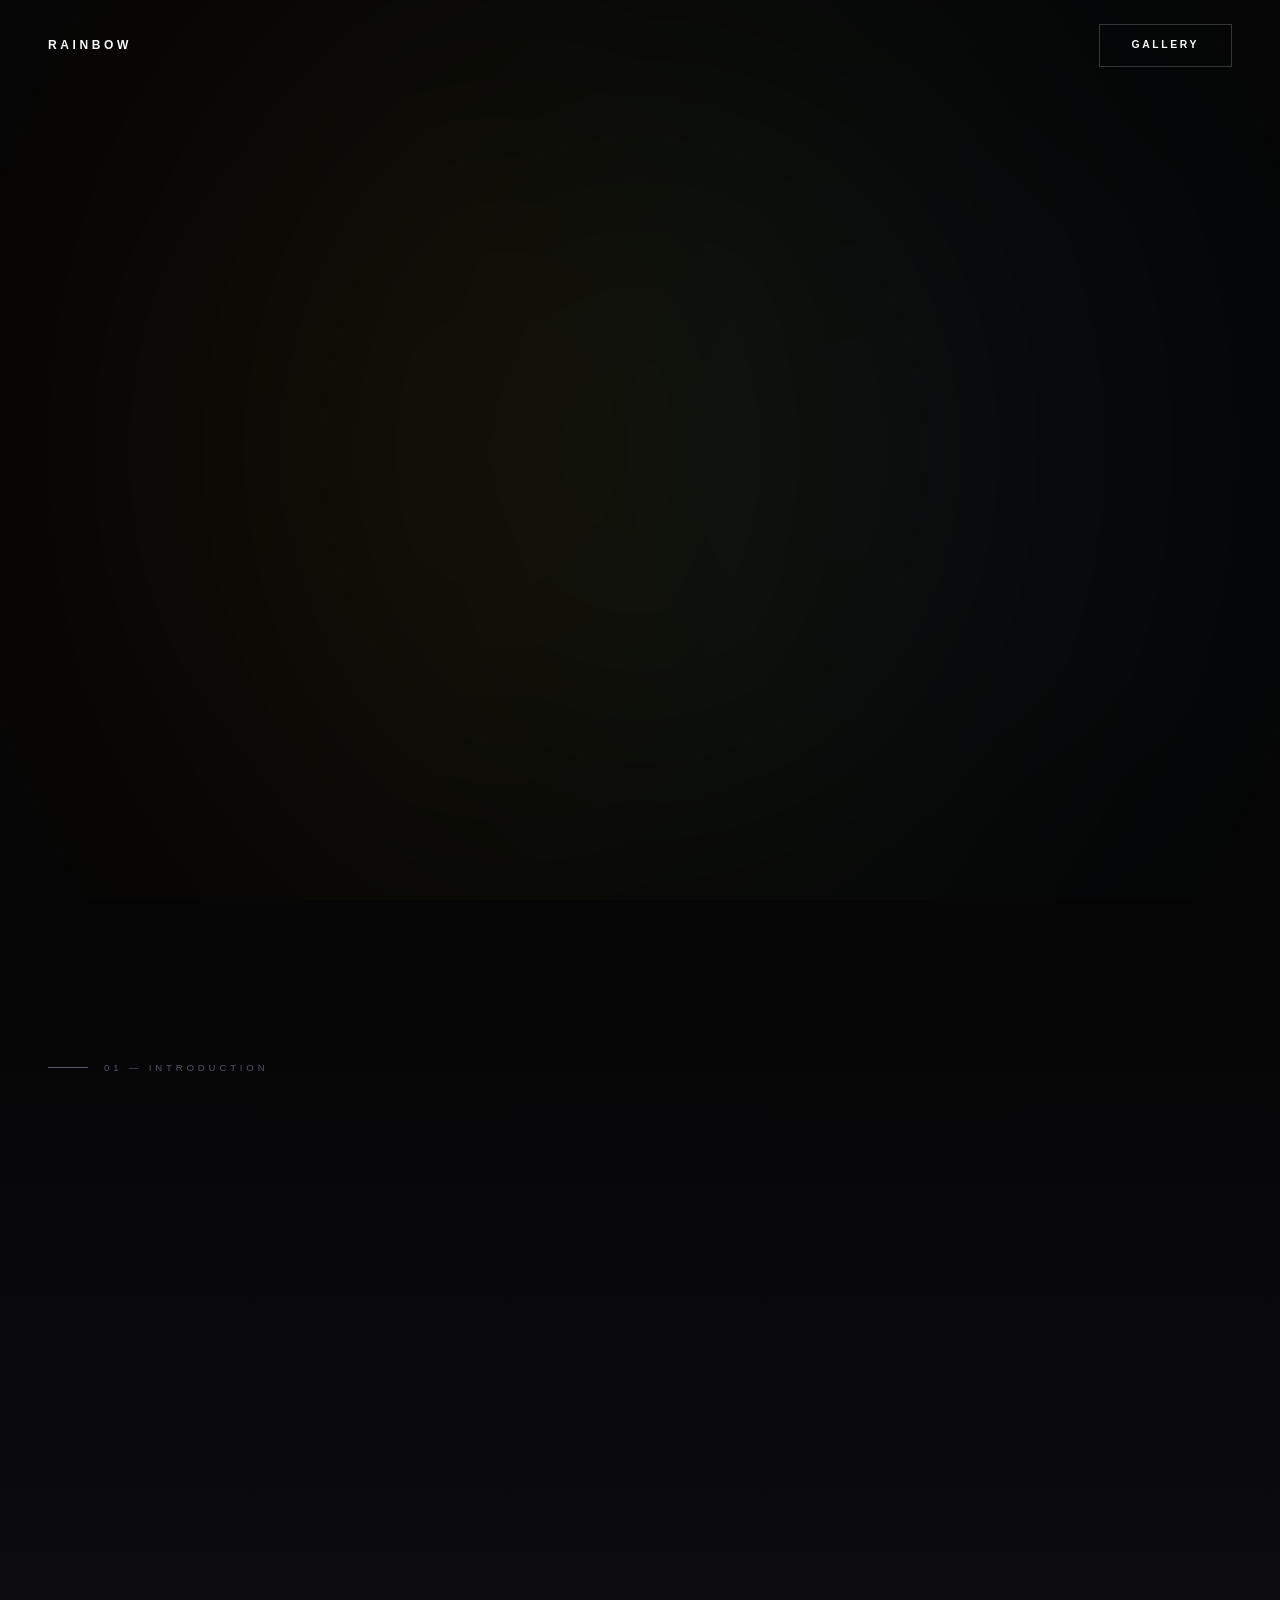
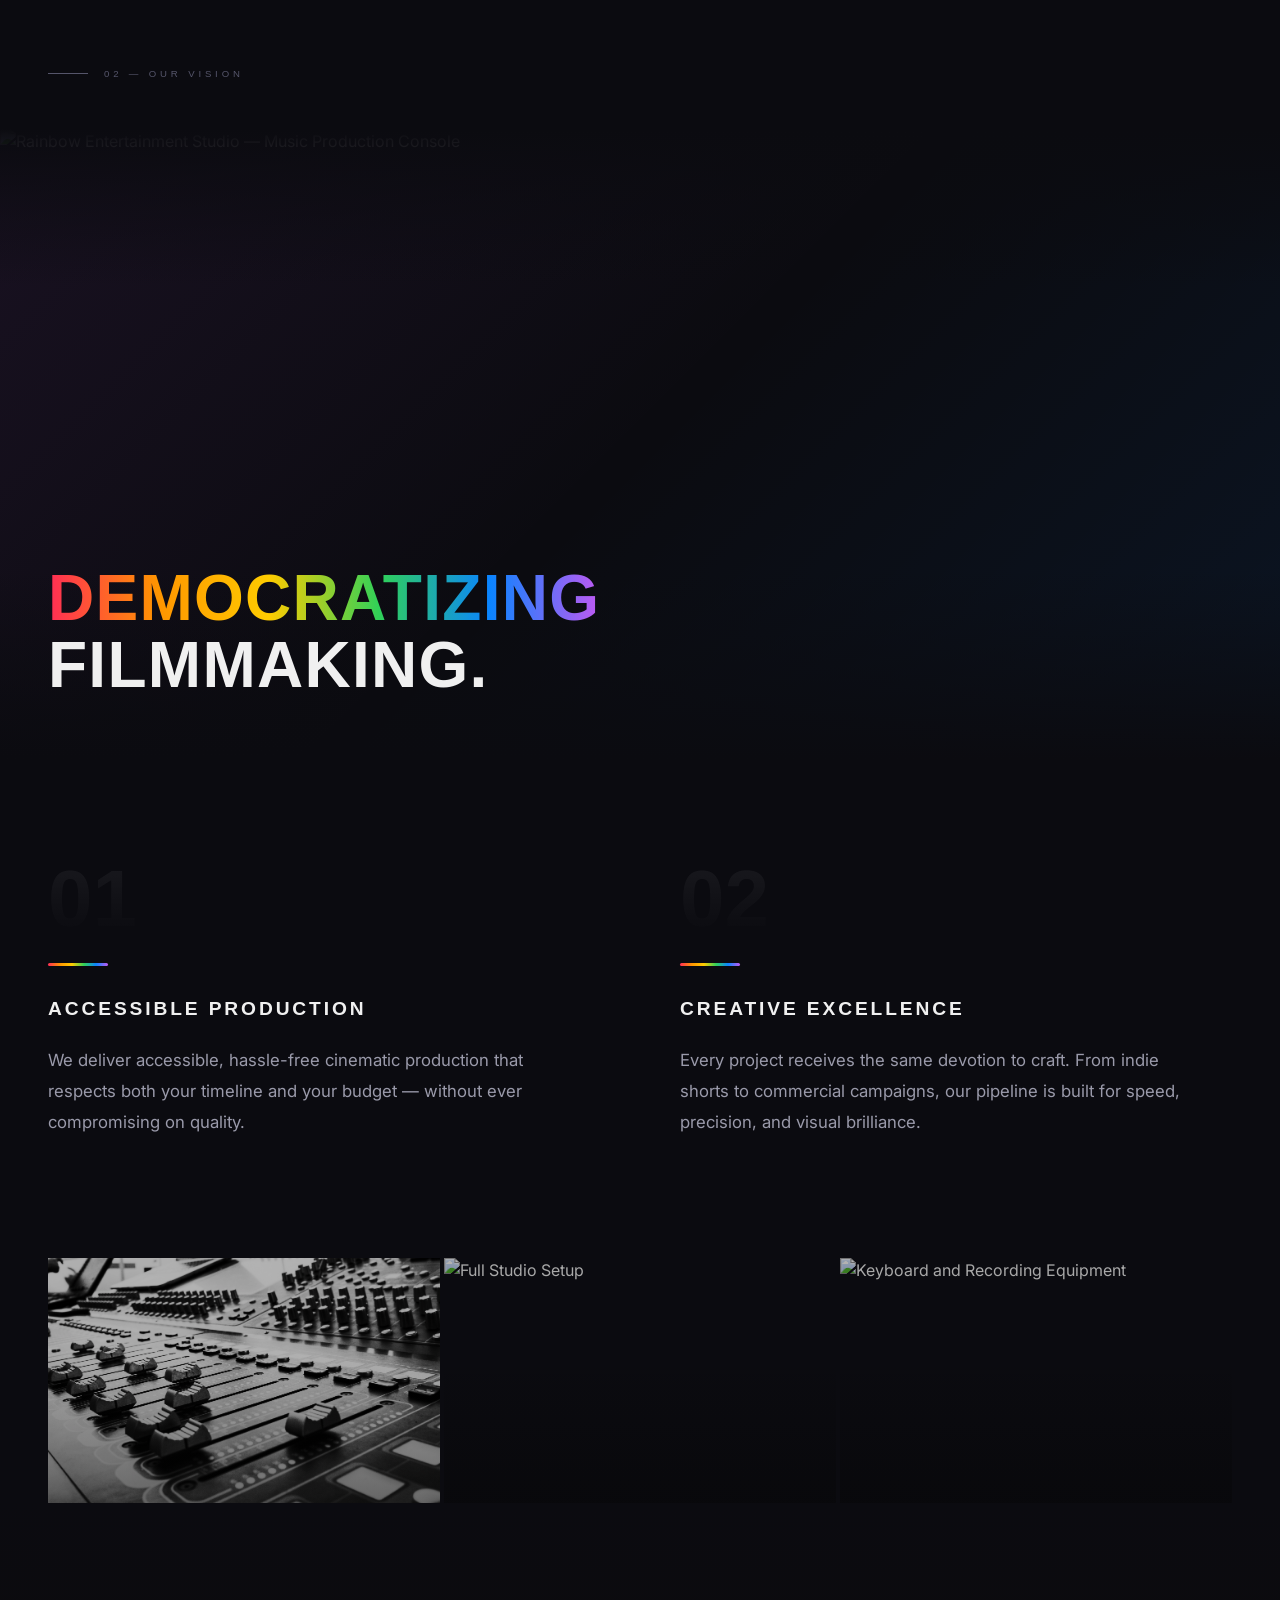
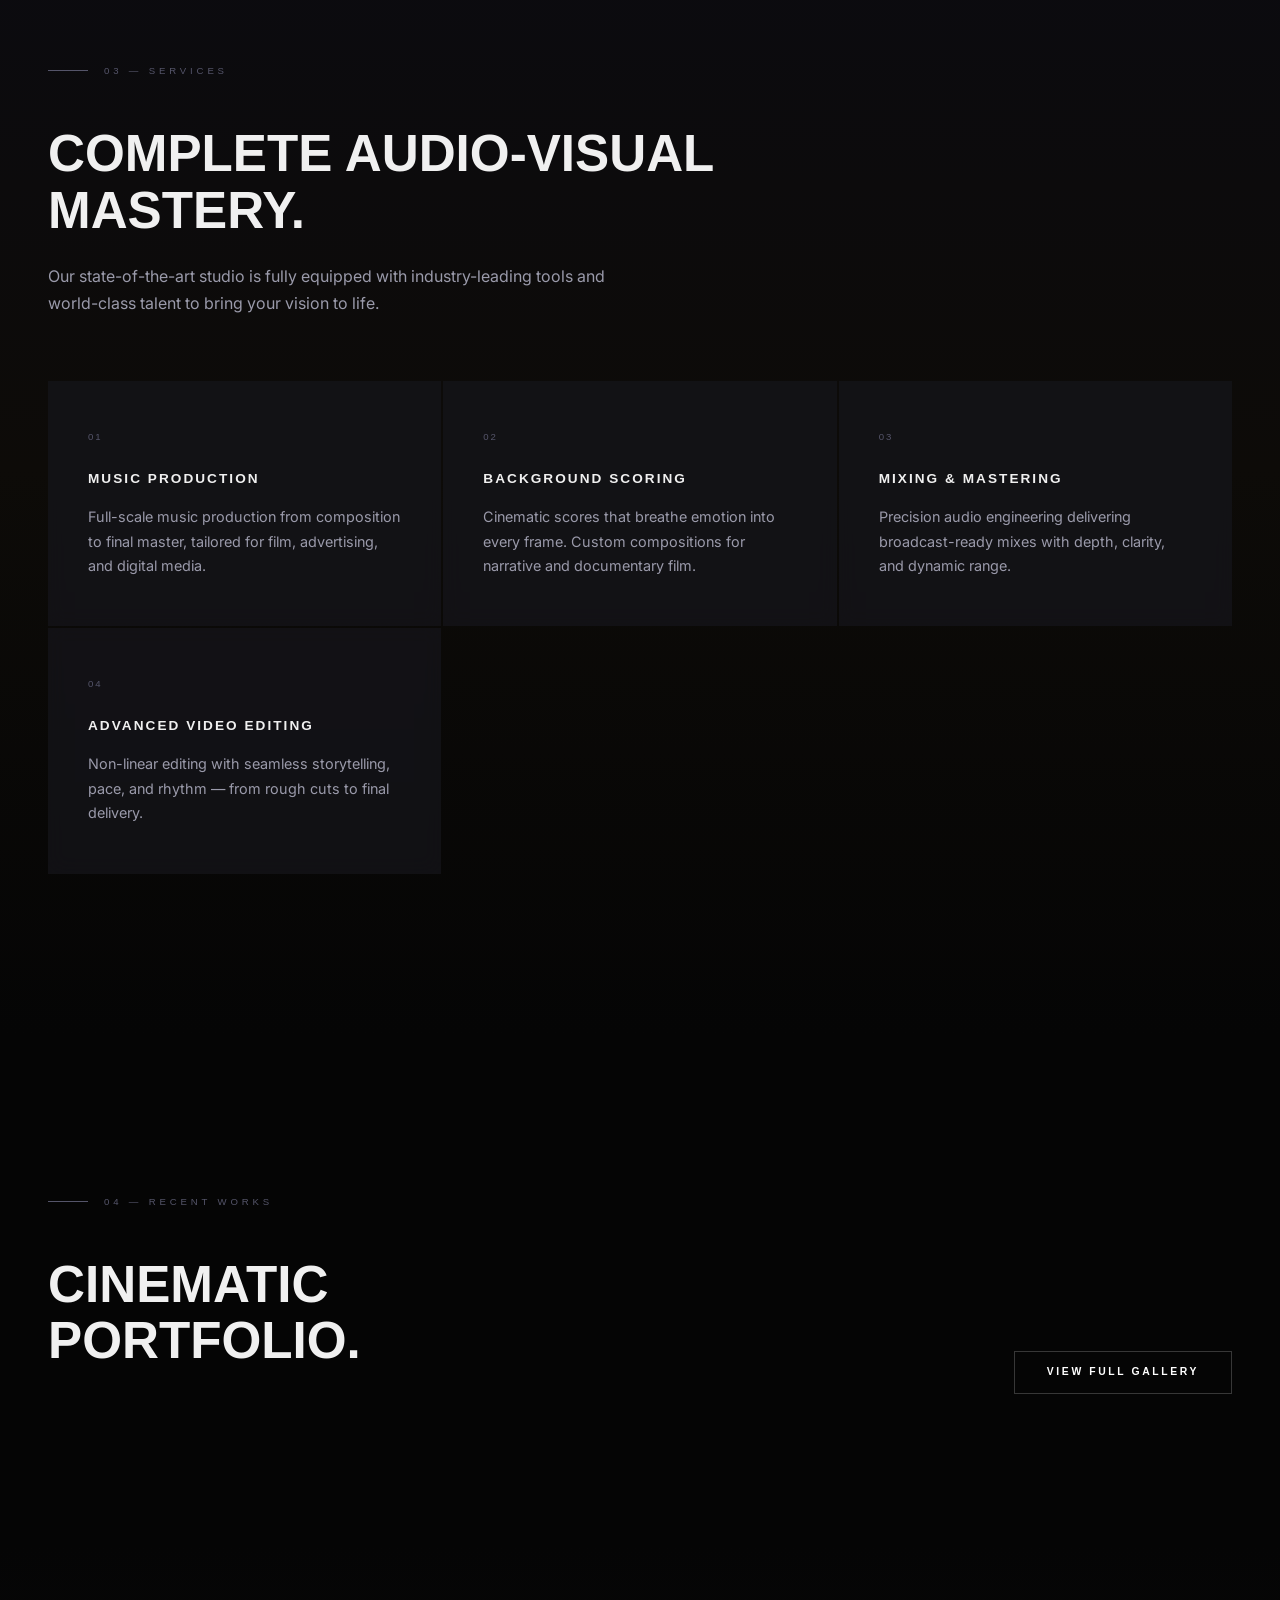
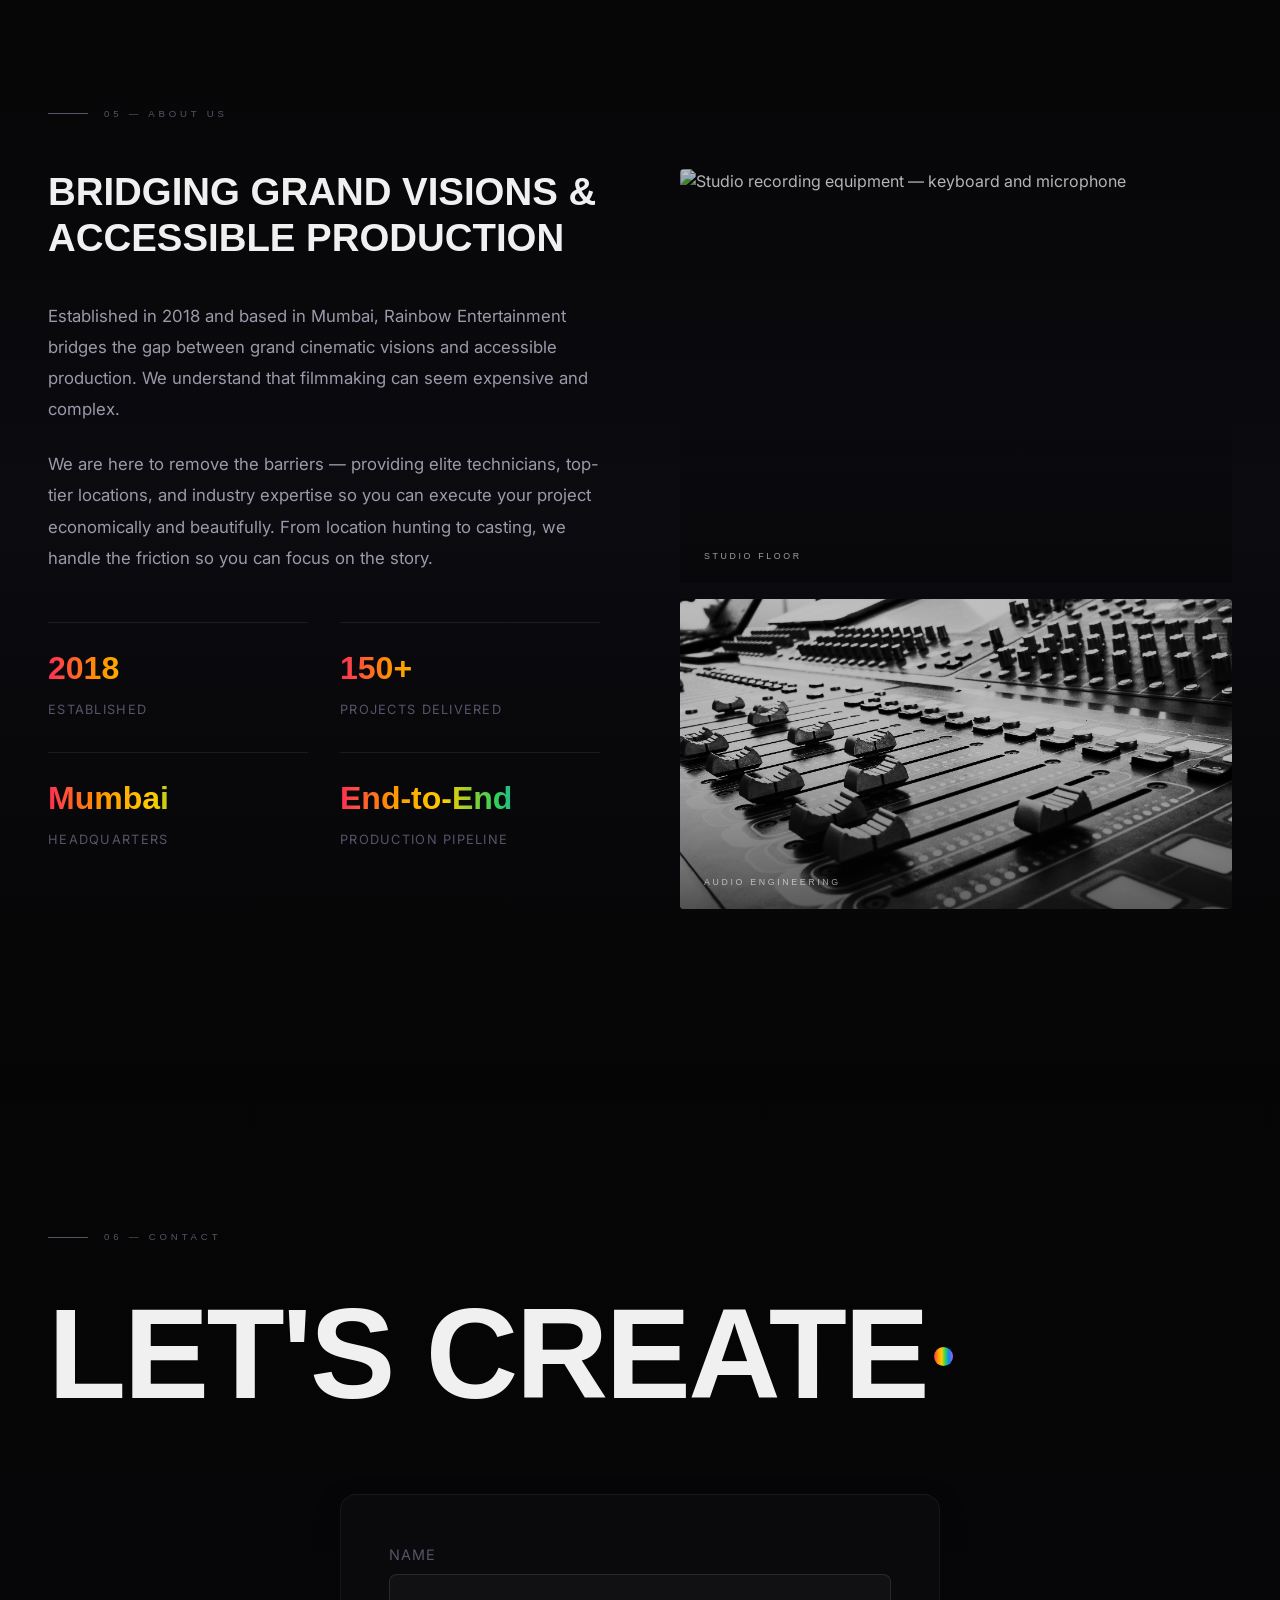
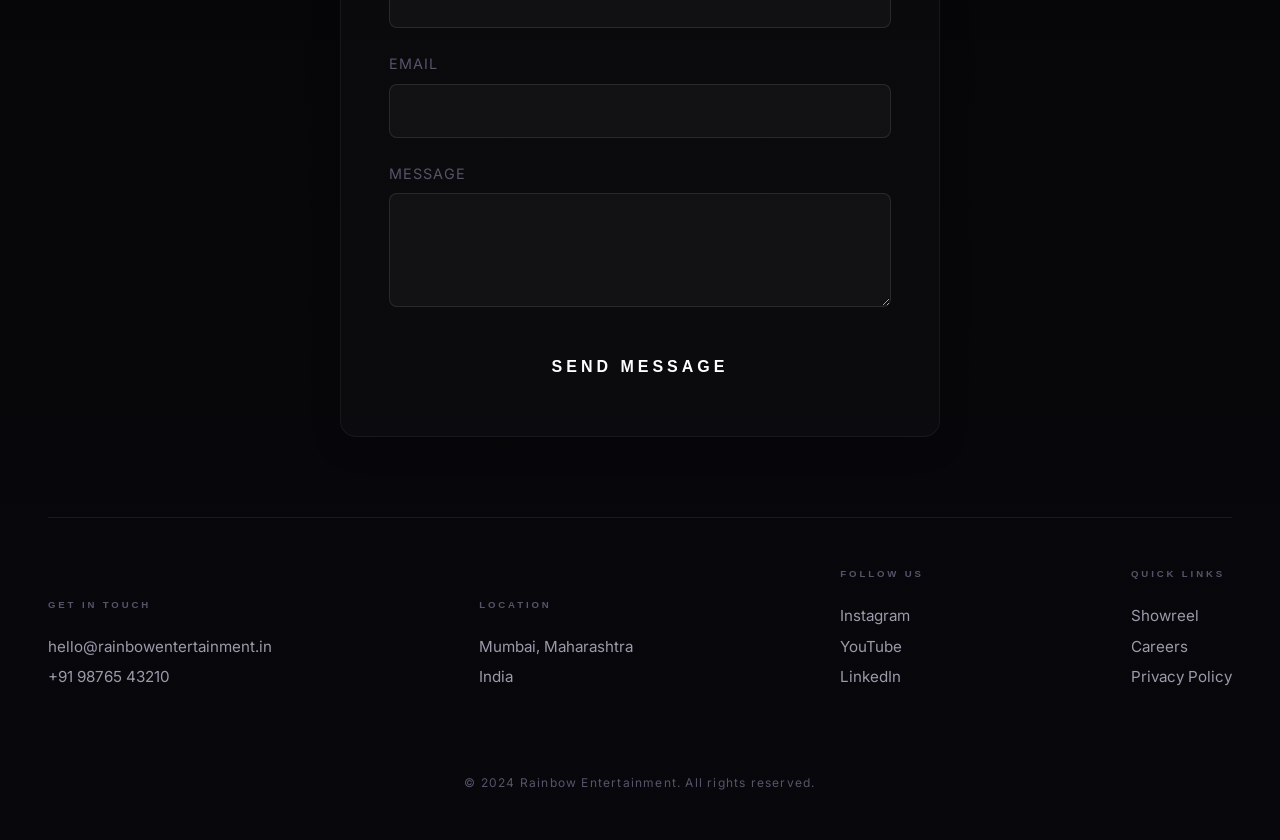
==== index.html @ d6f2f2ea "fix: beautify contact form and prevent redirect on submit" ====
<!DOCTYPE html>
<html lang="en">
<head>
  <meta charset="UTF-8">
  <meta name="viewport" content="width=device-width, initial-scale=1.0">
  <meta name="description" content="Rainbow Entertainment — A unified, end-to-end powerhouse for cinematic creation. Film production, post-production, VFX, and creative services based in Mumbai.">
  <title>Rainbow Entertainment — Cinematic Production Studio</title>

  <!-- Stylesheets -->
  <link rel="stylesheet" href="static/style.css">

  <!-- GSAP CDN -->
  <script src="https://cdnjs.cloudflare.com/ajax/libs/gsap/3.12.5/gsap.min.js" defer></script>
  <script src="https://cdnjs.cloudflare.com/ajax/libs/gsap/3.12.5/ScrollTrigger.min.js" defer></script>

  <!-- App Script -->
  <script src="static/script.js" defer></script>
</head>
<body>




  <!-- ============================================
       HEADER / NAV
       ============================================ -->
  <header class="site-header" id="site-header">
    <div class="site-logo">Rainbow</div>
    <a href="/gallery" class="btn-gallery" id="btn-gallery">Gallery</a>
  </header>


  <!-- ============================================
       MAIN CONTENT
       ============================================ -->
  <main id="main-content">

    <!-- ====== HERO ====== -->
    <section class="hero section" id="hero">
      <!-- Background Video -->
      <div class="hero-video-bg">
        <video autoplay muted playsinline class="hero-video-bg-el">
          <source src="media/mock-video.mp4" type="video/mp4">
        </video>
      </div>
      <div class="hero-bg-gradient"></div>



      <!-- <h1 class="hero-headline">
        <span class="word"><span class="word-inner">We</span></span>
        <span class="word"><span class="word-inner">Are</span></span>
        <span class="word"><span class="word-inner accent">Rainbow</span></span>
        <span class="word"><span class="word-inner accent">Entertainment.</span></span>
      </h1> -->

      <div class="scroll-indicator">
        <span>Scroll to Explore</span>
        <div class="scroll-line"></div>
      </div>
    </section>


    <!-- ====== INTRODUCTION ====== -->
    <section class="section section-intro" id="introduction">
      <div class="container">
        <div class="section-label">
          <span>01 — Introduction</span>
        </div>
        <p class="intro-text">
          <span class="line-wrap"><span class="line-inner">A unified, end-to-end powerhouse</span></span>
          <span class="line-wrap"><span class="line-inner">for cinematic creation. Seamlessly</span></span>
          <span class="line-wrap"><span class="line-inner">integrating pre-production, post-production,</span></span>
          <span class="line-wrap"><span class="line-inner">and both indoor and outdoor shoots</span></span>
          <span class="line-wrap"><span class="line-inner">under one roof.</span></span>
        </p>
      </div>
    </section>


    <!-- ====== VISION — V2 Cinematic Layout ====== -->
    <section class="section vision" id="vision">

      <!-- Section Label -->
      <div class="vision-label-wrap">
        <div class="section-label">
          <span>02 — Our Vision</span>
        </div>
      </div>

      <!-- Full-Bleed Image Banner with overlaid text -->
      <div class="vision-image-banner" id="vision-banner">
        <img src="media/caught-in-joy-poster.jpg" alt="Rainbow Entertainment Studio — Music Production Console">
        <div class="vision-image-overlay"></div>
        <div class="vision-image-text">
          <h2>
            <span class="rainbow-word">Democratizing</span><br>
            Filmmaking.
          </h2>
        </div>
      </div>

      <!-- Content Panels -->
      <div class="vision-content">
        <div class="vision-panels">
          <div class="vision-panel" id="vision-panel-1">
            <div class="vision-panel-number">01</div>
            <div class="vision-panel-accent-line"></div>
            <h3>Accessible Production</h3>
            <p>We deliver accessible, hassle-free cinematic production that respects both your timeline and your budget — without ever compromising on quality.</p>
          </div>
          <div class="vision-panel" id="vision-panel-2">
            <div class="vision-panel-number">02</div>
            <div class="vision-panel-accent-line"></div>
            <h3>Creative Excellence</h3>
            <p>Every project receives the same devotion to craft. From indie shorts to commercial campaigns, our pipeline is built for speed, precision, and visual brilliance.</p>
          </div>
        </div>
      </div>

      <!-- Image Strip -->
      <div class="vision-strip">
        <div class="vision-strip-img">
          <img src="media/adi-goldstein.jpg" alt="Audio Mixing Console Close-up">
        </div>
        <div class="vision-strip-img">
          <img src="media/caught-in-joy-poster.jpg" alt="Full Studio Setup">
        </div>
        <div class="vision-strip-img">
          <img src="media/caught-in-joy.jpg" alt="Keyboard and Recording Equipment">
        </div>
      </div>
    </section>


    <!-- ====== CREATIVE SERVICES ====== -->
    <section class="section section-services" id="services">
      <div class="container">
        <div class="section-label">
          <span>03 — Services</span>
        </div>

        <h2 class="services-headline">Complete Audio‑Visual<br>Mastery.</h2>
        <p class="services-subtitle">Our state-of-the-art studio is fully equipped with industry-leading tools and world-class talent to bring your vision to life.</p>

        <div class="services-grid">
          <div class="service-card" id="service-music">
            <div class="service-index">01</div>
            <h3 class="service-title">Music Production</h3>
            <p class="service-desc">Full-scale music production from composition to final master, tailored for film, advertising, and digital media.</p>
          </div>
          <div class="service-card" id="service-scoring">
            <div class="service-index">02</div>
            <h3 class="service-title">Background Scoring</h3>
            <p class="service-desc">Cinematic scores that breathe emotion into every frame. Custom compositions for narrative and documentary film.</p>
          </div>
          <div class="service-card" id="service-mixing">
            <div class="service-index">03</div>
            <h3 class="service-title">Mixing & Mastering</h3>
            <p class="service-desc">Precision audio engineering delivering broadcast-ready mixes with depth, clarity, and dynamic range.</p>
          </div>
          <div class="service-card" id="service-editing">
            <div class="service-index">04</div>
            <h3 class="service-title">Advanced Video Editing</h3>
            <p class="service-desc">Non-linear editing with seamless storytelling, pace, and rhythm — from rough cuts to final delivery.</p>
          </div>

        </div>
      </div>
    </section>


    <!-- ====== RECENT WORKS ====== -->
    <section class="section section-recent" id="recent-works">
      <div class="container">
        <div class="section-label">
          <span>04 — Recent Works</span>
        </div>

        <div class="recent-header-flex">
          <h2 class="services-headline">Cinematic<br>Portfolio.</h2>
          <a href="/gallery" class="btn-gallery">View Full Gallery</a>
        </div>
        
        <div class="carousel-container">
          <div class="carousel-track" id="recent-videos-track">
            <!-- Videos injected by JS -->
          </div>
        </div>
      </div>
    </section>

    <!-- ====== ABOUT US ====== -->
    <section class="section section-about" id="about">
      <div class="container">
        <div class="section-label">
          <span>05 — About Us</span>
        </div>

        <div class="about-grid">
          <div class="about-text-block">
            <h3>Bridging Grand Visions &amp; Accessible Production</h3>
            <p>Established in 2018 and based in Mumbai, Rainbow Entertainment bridges the gap between grand cinematic visions and accessible production. We understand that filmmaking can seem expensive and complex.</p>
            <p>We are here to remove the barriers — providing elite technicians, top-tier locations, and industry expertise so you can execute your project economically and beautifully. From location hunting to casting, we handle the friction so you can focus on the story.</p>

            <div class="about-stats">
              <div class="stat-item">
                <div class="stat-number">2018</div>
                <div class="stat-label">Established</div>
              </div>
              <div class="stat-item">
                <div class="stat-number">150+</div>
                <div class="stat-label">Projects Delivered</div>
              </div>
              <div class="stat-item">
                <div class="stat-number">Mumbai</div>
                <div class="stat-label">Headquarters</div>
              </div>
              <div class="stat-item">
                <div class="stat-number">End‑to‑End</div>
                <div class="stat-label">Production Pipeline</div>
              </div>
            </div>
          </div>

          <div class="about-image-stack">
            <div class="about-img-wrap about-img-primary">
              <img src="media/caught-in-joy.jpg" alt="Studio recording equipment — keyboard and microphone">
              <div class="about-img-overlay"></div>
              <span class="about-img-label">Studio Floor</span>
            </div>
            <div class="about-img-wrap about-img-secondary">
              <img src="media/adi-goldstein.jpg" alt="Professional mixing console close-up">
              <div class="about-img-overlay"></div>
              <span class="about-img-label">Audio Engineering</span>
            </div>
          </div>
        </div>
      </div>
    </section>


    <!-- ====== FOOTER / CONTACT ====== -->
    <footer class="site-footer" id="contact">
      <div class="container">
        <div class="section-label">
          <span>06 — Contact</span>
        </div>

        <h2 class="footer-cta">Let's Create<span class="cta-dot"></span></h2>

        <!-- ====== WEB3FORMS CONTACT ====== -->
        <div class="contact-form-wrapper" style="max-width: 600px; margin: 40px auto 80px auto; padding: 48px; background: rgba(255,255,255,0.02); border: 1px solid rgba(255,255,255,0.05); border-radius: 16px; text-align: left; box-shadow: 0 10px 30px rgba(0,0,0,0.2);">
          <form action="https://api.web3forms.com/submit" method="POST" class="web3-contact-form" id="contact-form">
            <!-- Replace with your Access Key -->
            <input type="hidden" name="access_key" value="3ce82b30-315a-4b70-adaa-c038df00de86">
            
            <div class="form-group" style="margin-bottom: 24px;">
              <label for="name" style="display: block; margin-bottom: 8px; color: var(--text-muted); font-size: 0.9rem; text-transform: uppercase; letter-spacing: 1px;">Name</label>
              <input type="text" name="name" id="name" required style="width: 100%; padding: 16px; background: rgba(255,255,255,0.03); border: 1px solid rgba(255,255,255,0.1); color: var(--text-light); border-radius: 8px; font-family: inherit; font-size: 1rem; outline: none; transition: border-color 0.3s ease;">
            </div>
            
            <div class="form-group" style="margin-bottom: 24px;">
              <label for="email" style="display: block; margin-bottom: 8px; color: var(--text-muted); font-size: 0.9rem; text-transform: uppercase; letter-spacing: 1px;">Email</label>
              <input type="email" name="email" id="email" required style="width: 100%; padding: 16px; background: rgba(255,255,255,0.03); border: 1px solid rgba(255,255,255,0.1); color: var(--text-light); border-radius: 8px; font-family: inherit; font-size: 1rem; outline: none; transition: border-color 0.3s ease;">
            </div>

            <div class="form-group" style="margin-bottom: 32px;">
              <label for="message" style="display: block; margin-bottom: 8px; color: var(--text-muted); font-size: 0.9rem; text-transform: uppercase; letter-spacing: 1px;">Message</label>
              <textarea name="message" id="message" rows="4" required style="width: 100%; padding: 16px; background: rgba(255,255,255,0.03); border: 1px solid rgba(255,255,255,0.1); color: var(--text-light); border-radius: 8px; font-family: inherit; font-size: 1rem; outline: none; resize: vertical; transition: border-color 0.3s ease;"></textarea>
            </div>
            
            <button type="submit" class="btn-gallery" id="form-submit-btn" style="cursor: pointer; border: none; font-size: 1rem; width: 100%;">Send Message</button>
            <div id="form-result" style="margin-top: 16px; font-size: 0.95rem; display: none; text-align: center;"></div>
          </form>
        </div>

        <div class="footer-bottom">
          <div class="footer-col">
            <h4>Get In Touch</h4>
            <a href="mailto:hello@rainbowentertainment.in">hello@rainbowentertainment.in</a>
            <a href="tel:+919876543210">+91 98765 43210</a>
          </div>
          <div class="footer-col">
            <h4>Location</h4>
            <p>Mumbai, Maharashtra<br>India</p>
          </div>
          <div class="footer-col">
            <h4>Follow Us</h4>
            <a href="#">Instagram</a>
            <a href="#">YouTube</a>
            <a href="#">LinkedIn</a>
          </div>
          <div class="footer-col">
            <h4>Quick Links</h4>
            <a href="#">Showreel</a>
            <a href="#">Careers</a>
            <a href="#">Privacy Policy</a>
          </div>
        </div>

        <p class="footer-copyright">&copy; 2024 Rainbow Entertainment. All rights reserved.</p>
      </div>
    </footer>

  </main>

  <!-- Web3Forms AJAX Script -->
  <script>
    const form = document.getElementById('contact-form');
    const result = document.getElementById('form-result');
    const submitBtn = document.getElementById('form-submit-btn');

    form.addEventListener('submit', function(e) {
      e.preventDefault();
      const formData = new FormData(form);
      const object = Object.fromEntries(formData);
      const json = JSON.stringify(object);

      result.innerHTML = "Sending...";
      result.style.display = "block";
      result.style.color = "var(--text-muted)";
      submitBtn.disabled = true;
      submitBtn.innerHTML = "Sending...";

      fetch('https://api.web3forms.com/submit', {
        method: 'POST',
        headers: {
          'Content-Type': 'application/json',
          'Accept': 'application/json'
        },
        body: json
      })
      .then(async (response) => {
        let json = await response.json();
        if (response.status == 200) {
          result.innerHTML = "Thank you! Your message has been sent.";
          result.style.color = "#4ade80"; // Success green
          form.reset();
        } else {
          result.innerHTML = json.message;
          result.style.color = "#ef4444"; // Error red
        }
      })
      .catch(error => {
        result.innerHTML = "Something went wrong!";
        result.style.color = "#ef4444";
      })
      .finally(() => {
        submitBtn.disabled = false;
        submitBtn.innerHTML = "Send Message";
        setTimeout(() => {
          result.style.display = "none";
        }, 5000);
      });
    });
  </script>
</body>
</html>
---- static/style.css ----
/* ============================================
   RAINBOW ENTERTAINMENT — DESIGN SYSTEM
   Cinematic Dark-Mode Portfolio — V2
   ============================================ */

/* --- Google Fonts --- */
@import url('https://fonts.googleapis.com/css2?family=Syncopate:wght@400;700&family=Inter:wght@300;400;500;600&display=swap');

/* --- CSS Custom Properties --- */
:root {
  --bg-primary: #050505;
  --bg-secondary: #0b0b10;
  --bg-elevated: #131318;
  --bg-card: #16161c;
  --bg-warm: #0d0b08;
  --text-primary: #f0f0f0;
  --text-secondary: #9a9aaa;
  --text-muted: #55556a;
  --accent-glow: rgba(255, 255, 255, 0.06);
  --border-subtle: rgba(255, 255, 255, 0.08);
  --rainbow-1: #ff2d55;
  --rainbow-2: #ff9500;
  --rainbow-3: #ffcc00;
  --rainbow-4: #30d158;
  --rainbow-5: #0a84ff;
  --rainbow-6: #bf5af2;
  --rainbow-gradient: linear-gradient(90deg, var(--rainbow-1), var(--rainbow-2), var(--rainbow-3), var(--rainbow-4), var(--rainbow-5), var(--rainbow-6));
  --rainbow-gradient-glow: linear-gradient(90deg, rgba(255,45,85,0.4), rgba(255,149,0,0.4), rgba(255,204,0,0.4), rgba(48,209,88,0.4), rgba(10,132,255,0.4), rgba(191,90,242,0.4));
  --font-heading: 'Syncopate', sans-serif;
  --font-body: 'Inter', sans-serif;
  --ease-out-expo: cubic-bezier(0.16, 1, 0.3, 1);
  --ease-out-quart: cubic-bezier(0.25, 1, 0.5, 1);
}

/* --- Reset & Base --- */
*, *::before, *::after {
  margin: 0;
  padding: 0;
  box-sizing: border-box;
}

html {
  scroll-behavior: auto;
  scrollbar-width: thin;
  scrollbar-color: #333 var(--bg-primary);
}

body {
  font-family: var(--font-body);
  background: var(--bg-primary);
  color: var(--text-primary);
  overflow-x: hidden;
  -webkit-font-smoothing: antialiased;
  -moz-osx-font-smoothing: grayscale;
  line-height: 1.6;
}



::-webkit-scrollbar { width: 6px; }
::-webkit-scrollbar-track { background: var(--bg-primary); }
::-webkit-scrollbar-thumb { background: #333; border-radius: 3px; }

a { color: inherit; text-decoration: none; }
img, video { display: block; max-width: 100%; }



/* --- Header / Nav --- */
.site-header {
  position: fixed;
  top: 0;
  left: 0;
  width: 100%;
  z-index: 100;
  padding: 24px 48px;
  display: flex;
  align-items: center;
  justify-content: space-between;
  mix-blend-mode: difference;
}

.site-logo {
  font-family: var(--font-heading);
  font-size: 0.75rem;
  font-weight: 700;
  letter-spacing: 0.3em;
  text-transform: uppercase;
  color: #fff;
}

.btn-gallery {
  position: relative;
  font-family: var(--font-heading);
  font-size: 0.65rem;
  font-weight: 700;
  letter-spacing: 0.25em;
  text-transform: uppercase;
  color: #fff;
  background: transparent;
  border: 1px solid rgba(255,255,255,0.2);
  padding: 12px 32px;
  cursor: pointer;
  overflow: hidden;
  transition: border-color 0.4s var(--ease-out-expo), box-shadow 0.4s var(--ease-out-expo);
  display: inline-block;
  text-align: center;
}

.btn-gallery::before {
  content: '';
  position: absolute;
  inset: 0;
  background: var(--rainbow-gradient);
  opacity: 0;
  transition: opacity 0.5s var(--ease-out-expo);
  z-index: -1;
}

.btn-gallery:hover {
  border-color: transparent;
  box-shadow: 0 0 30px rgba(191,90,242,0.3), 0 0 60px rgba(10,132,255,0.15);
}

.btn-gallery:hover::before {
  opacity: 1;
}

/* --- Hero Section --- */
.hero {
  position: relative;
  min-height: 100vh;
  display: flex;
  flex-direction: column;
  align-items: center;
  justify-content: center;
  padding: 120px 48px 80px;
  overflow: hidden;
  background: var(--bg-primary);
}

.hero-video-bg {
  position: absolute;
  inset: 0;
  width: 100%;
  height: 100%;
  z-index: 0;
  overflow: hidden;
  background: var(--bg-primary);
}

.hero-video-bg-el {
  width: 100%;
  height: 100%;
  object-fit: contain; /* Scale dynamically to fit without cropping text */
  mix-blend-mode: screen; /* Key out black background, rendering the video crystal clear */
}

.hero-bg-gradient {
  position: absolute;
  width: 800px;
  height: 800px;
  border-radius: 50%;
  filter: blur(200px);
  opacity: 0.1;
  pointer-events: none;
  background: var(--rainbow-gradient);
  top: 50%;
  left: 50%;
  transform: translate(-50%, -50%);
  animation: heroGlow 8s ease-in-out infinite alternate;
}

@keyframes heroGlow {
  0% { opacity: 0.06; transform: translate(-50%, -50%) scale(0.9); }
  100% { opacity: 0.12; transform: translate(-50%, -50%) scale(1.1); }
}

.hero-headline {
  position: relative;
  z-index: 2;
  font-family: var(--font-heading);
  font-size: clamp(2.2rem, 7vw, 6.5rem);
  font-weight: 700;
  text-align: center;
  text-transform: uppercase;
  line-height: 1.1;
  letter-spacing: 0.04em;
  max-width: 1200px;
}

.hero-headline .word {
  display: inline-block;
  overflow: hidden;
  vertical-align: top;
  margin-right: 0.3em;
  padding-bottom: 0.05em;
}

.hero-headline .word-inner {
  display: inline-block;
  transform: translateY(110%);
}

.hero-headline .accent {
  background: var(--rainbow-gradient);
  -webkit-background-clip: text;
  -webkit-text-fill-color: transparent;
  background-clip: text;
}

.scroll-indicator {
  position: absolute;
  bottom: 48px;
  display: flex;
  flex-direction: column;
  align-items: center;
  gap: 12px;
  opacity: 0;
  z-index: 2;
}

.scroll-indicator span {
  font-family: var(--font-heading);
  font-size: 0.55rem;
  letter-spacing: 0.35em;
  text-transform: uppercase;
  color: var(--text-secondary);
}

.scroll-line {
  width: 1px;
  height: 48px;
  background: rgba(255,255,255,0.15);
  position: relative;
  overflow: hidden;
}

.scroll-line::after {
  content: '';
  position: absolute;
  top: -100%;
  left: 0;
  width: 100%;
  height: 100%;
  background: var(--rainbow-gradient);
  animation: scrollPulse 2s var(--ease-out-expo) infinite;
}

@keyframes scrollPulse {
  0% { top: -100%; }
  50% { top: 100%; }
  100% { top: 100%; }
}

/* --- Section Base --- */
.section {
  position: relative;
  padding: 160px 48px;
  overflow: hidden;
}

.section-label {
  font-family: var(--font-heading);
  font-size: 0.6rem;
  letter-spacing: 0.4em;
  text-transform: uppercase;
  color: var(--text-muted);
  margin-bottom: 48px;
  display: flex;
  align-items: center;
  gap: 16px;
}

.section-label::before {
  content: '';
  width: 40px;
  height: 1px;
  background: var(--text-muted);
}

.container {
  max-width: 1400px;
  margin: 0 auto;
}

/* --- Introduction Section --- */
.section-intro {
  background: linear-gradient(180deg, var(--bg-primary) 0%, var(--bg-secondary) 100%);
}

.intro-text {
  font-family: var(--font-body);
  font-size: clamp(1.5rem, 3.5vw, 3.2rem);
  font-weight: 300;
  line-height: 1.35;
  color: var(--text-primary);
  max-width: 1100px;
}

.intro-text .line-wrap {
  overflow: hidden;
  display: block;
}

.intro-text .line-inner {
  display: block;
  transform: translateY(110%);
  opacity: 0;
}

/* ============================================
   VISION SECTION — V2 Cinematic Redesign
   ============================================ */
.vision {
  padding: 0;
  overflow: hidden;
  background: var(--bg-secondary);
}

.vision-label-wrap {
  padding: 80px 48px 0;
}

/* --- Full-bleed Image Banner --- */
.vision-image-banner {
  position: relative;
  width: 100%;
  height: 70vh;
  min-height: 500px;
  overflow: hidden;
}

.vision-image-banner img {
  width: 100%;
  height: 100%;
  object-fit: cover;
  object-position: center 40%;
  filter: brightness(0.6) saturate(1.2);
  transition: transform 6s ease-out;
}

.vision-image-overlay {
  position: absolute;
  inset: 0;
  background:
    linear-gradient(to bottom, var(--bg-secondary) 0%, transparent 25%),
    linear-gradient(to top, var(--bg-secondary) 0%, transparent 30%),
    linear-gradient(135deg, rgba(191,90,242,0.08) 0%, transparent 50%, rgba(10,132,255,0.08) 100%);
  pointer-events: none;
}

.vision-image-text {
  position: absolute;
  bottom: 60px;
  left: 48px;
  right: 48px;
  z-index: 2;
}

.vision-image-text h2 {
  font-family: var(--font-heading);
  font-size: clamp(2rem, 5vw, 4.5rem);
  font-weight: 700;
  text-transform: uppercase;
  line-height: 1.05;
  letter-spacing: 0.02em;
  max-width: 900px;
}

.vision-image-text h2 .rainbow-word {
  background: var(--rainbow-gradient);
  -webkit-background-clip: text;
  -webkit-text-fill-color: transparent;
  background-clip: text;
}

/* --- Vision Content Panels --- */
.vision-content {
  padding: 100px 48px 120px;
  max-width: 1400px;
  margin: 0 auto;
}

.vision-panels {
  display: grid;
  grid-template-columns: 1fr 1fr;
  gap: 80px;
  align-items: start;
}

.vision-panel {
  position: relative;
}

.vision-panel-number {
  font-family: var(--font-heading);
  font-size: 5rem;
  font-weight: 700;
  line-height: 1;
  background: linear-gradient(180deg, rgba(255,255,255,0.06) 0%, transparent 100%);
  -webkit-background-clip: text;
  -webkit-text-fill-color: transparent;
  background-clip: text;
  margin-bottom: 24px;
}

.vision-panel h3 {
  font-family: var(--font-heading);
  font-size: clamp(0.9rem, 1.5vw, 1.2rem);
  font-weight: 700;
  text-transform: uppercase;
  letter-spacing: 0.15em;
  margin-bottom: 20px;
  line-height: 1.6;
}

.vision-panel p {
  font-size: 1.05rem;
  color: var(--text-secondary);
  line-height: 1.85;
  max-width: 500px;
}

.vision-panel-accent-line {
  width: 60px;
  height: 3px;
  background: var(--rainbow-gradient);
  border-radius: 2px;
  margin-bottom: 28px;
}

/* --- Floating Image Strip (between Vision panels) --- */
.vision-strip {
  display: grid;
  grid-template-columns: 1fr 1fr 1fr;
  gap: 4px;
  margin: 0 48px;
}

.vision-strip-img {
  position: relative;
  overflow: hidden;
  aspect-ratio: 16/10;
}

.vision-strip-img img {
  width: 100%;
  height: 100%;
  object-fit: cover;
  filter: brightness(0.7) saturate(1.1);
  transition: transform 0.8s var(--ease-out-expo), filter 0.8s var(--ease-out-expo);
}

.vision-strip-img:hover img {
  transform: scale(1.05);
  filter: brightness(0.85) saturate(1.3);
}

.vision-strip-img::after {
  content: '';
  position: absolute;
  inset: 0;
  background: linear-gradient(to top, rgba(5,5,5,0.4) 0%, transparent 60%);
  pointer-events: none;
}

/* --- Services Section --- */
.section-services {
  background: linear-gradient(180deg, var(--bg-secondary) 0%, var(--bg-warm) 50%, var(--bg-primary) 100%);
}

.services-headline {
  font-family: var(--font-heading);
  font-size: clamp(1.8rem, 4vw, 3.8rem);
  font-weight: 700;
  text-transform: uppercase;
  line-height: 1.1;
  margin-bottom: 24px;
}

.services-subtitle {
  font-size: 1rem;
  color: var(--text-secondary);
  margin-bottom: 64px;
  max-width: 600px;
  line-height: 1.7;
}

.services-grid {
  display: grid;
  grid-template-columns: repeat(auto-fit, minmax(340px, 1fr));
  gap: 2px;
}

.service-card {
  position: relative;
  background: rgba(22, 22, 28, 0.7);
  backdrop-filter: blur(10px);
  padding: 48px 40px;
  cursor: pointer;
  overflow: hidden;
  transition: background 0.5s var(--ease-out-expo);
}

.service-card::before {
  content: '';
  position: absolute;
  bottom: 0;
  left: 0;
  width: 100%;
  height: 2px;
  background: var(--rainbow-gradient);
  transform: scaleX(0);
  transform-origin: left;
  transition: transform 0.6s var(--ease-out-expo);
}

.service-card:hover {
  background: rgba(30, 30, 40, 0.9);
}

.service-card:hover::before {
  transform: scaleX(1);
}

.service-card:hover .service-index {
  color: var(--rainbow-4);
}

.service-index {
  font-family: var(--font-heading);
  font-size: 0.6rem;
  letter-spacing: 0.2em;
  color: var(--text-muted);
  margin-bottom: 24px;
  transition: color 0.4s;
}

.service-title {
  font-family: var(--font-heading);
  font-size: 0.85rem;
  font-weight: 700;
  letter-spacing: 0.15em;
  text-transform: uppercase;
  margin-bottom: 16px;
  line-height: 1.5;
}

.service-desc {
  font-size: 0.9rem;
  color: var(--text-secondary);
  line-height: 1.7;
}

/* --- About Section --- */
.section-about {
  background: linear-gradient(180deg, var(--bg-primary) 0%, var(--bg-secondary) 50%, var(--bg-primary) 100%);
}

.about-grid {
  display: grid;
  grid-template-columns: 1fr 1fr;
  gap: 80px;
  align-items: start;
}

.about-text-block h3 {
  font-family: var(--font-heading);
  font-size: clamp(1.4rem, 3vw, 2.6rem);
  font-weight: 700;
  text-transform: uppercase;
  line-height: 1.2;
  margin-bottom: 40px;
}

.about-text-block p {
  font-size: 1.05rem;
  color: var(--text-secondary);
  line-height: 1.85;
  margin-bottom: 24px;
}

.about-stats {
  display: grid;
  grid-template-columns: 1fr 1fr;
  gap: 32px;
  margin-top: 48px;
}

.stat-item {
  border-top: 1px solid var(--border-subtle);
  padding-top: 20px;
}

.stat-number {
  font-family: var(--font-heading);
  font-size: 2rem;
  font-weight: 700;
  background: var(--rainbow-gradient);
  -webkit-background-clip: text;
  -webkit-text-fill-color: transparent;
  background-clip: text;
}

.stat-label {
  font-size: 0.8rem;
  color: var(--text-muted);
  letter-spacing: 0.1em;
  text-transform: uppercase;
  margin-top: 6px;
}

/* --- About Image Stack --- */
.about-image-stack {
  display: flex;
  flex-direction: column;
  gap: 16px;
}

.about-img-wrap {
  position: relative;
  overflow: hidden;
  border-radius: 4px;
}

.about-img-wrap img {
  width: 100%;
  height: 100%;
  object-fit: cover;
  filter: brightness(0.75) saturate(1.15);
  transition: transform 0.8s var(--ease-out-expo), filter 0.8s var(--ease-out-expo);
}

.about-img-wrap:hover img {
  transform: scale(1.04);
  filter: brightness(0.85) saturate(1.3);
}

.about-img-primary {
  aspect-ratio: 4/3;
}

.about-img-secondary {
  aspect-ratio: 16/9;
}

.about-img-overlay {
  position: absolute;
  inset: 0;
  background: linear-gradient(to top, rgba(5,5,5,0.5) 0%, transparent 50%);
  pointer-events: none;
}

.about-img-label {
  position: absolute;
  bottom: 20px;
  left: 24px;
  font-family: var(--font-heading);
  font-size: 0.55rem;
  letter-spacing: 0.3em;
  text-transform: uppercase;
  color: rgba(255,255,255,0.6);
  z-index: 2;
}

/* --- Footer --- */
.site-footer {
  position: relative;
  padding: 160px 48px 48px;
  overflow: hidden;
  background: linear-gradient(180deg, var(--bg-primary) 0%, #08070c 100%);
}

.footer-cta {
  font-family: var(--font-heading);
  font-size: clamp(3rem, 10vw, 10rem);
  font-weight: 700;
  text-transform: uppercase;
  line-height: 0.95;
  letter-spacing: -0.02em;
  margin-bottom: 80px;
  cursor: pointer;
  transition: opacity 0.4s;
}

.footer-cta:hover {
  opacity: 0.7;
}

.footer-cta .cta-dot {
  display: inline-block;
  width: 0.15em;
  height: 0.15em;
  border-radius: 50%;
  background: var(--rainbow-gradient);
  vertical-align: 0.25em;
  margin-left: 0.05em;
}

.footer-bottom {
  display: flex;
  justify-content: space-between;
  align-items: flex-end;
  padding-top: 48px;
  border-top: 1px solid var(--border-subtle);
  flex-wrap: wrap;
  gap: 40px;
}

.footer-col h4 {
  font-family: var(--font-heading);
  font-size: 0.6rem;
  letter-spacing: 0.3em;
  text-transform: uppercase;
  color: var(--text-muted);
  margin-bottom: 20px;
}

.footer-col p,
.footer-col a {
  font-size: 0.95rem;
  color: var(--text-secondary);
  line-height: 2;
  display: block;
  transition: color 0.3s;
}

.footer-col a:hover {
  color: var(--text-primary);
}

.footer-copyright {
  font-size: 0.75rem;
  color: var(--text-muted);
  margin-top: 80px;
  text-align: center;
  letter-spacing: 0.1em;
}

/* --- Recent Works Carousel --- */
.section-recent {
  background: var(--bg-primary);
  padding-bottom: 80px;
}

.recent-header-flex {
  display: flex;
  justify-content: space-between;
  align-items: flex-end;
  margin-bottom: 48px;
  flex-wrap: wrap;
  gap: 24px;
}

.carousel-container {
  width: 100%;
  overflow-x: auto;
  scroll-snap-type: x mandatory;
  scrollbar-width: none; /* Firefox */
  -webkit-overflow-scrolling: touch;
  padding-bottom: 24px;
}
.carousel-container::-webkit-scrollbar {
  display: none; /* Chrome/Safari */
}

.carousel-track {
  display: flex;
  gap: 24px;
  width: max-content;
}

.video-card {
  width: 450px;
  min-width: 300px;
  background: var(--bg-card);
  border-radius: 8px;
  overflow: hidden;
  scroll-snap-align: start;
  border: 1px solid var(--border-subtle);
  transition: transform 0.4s var(--ease-out-expo), box-shadow 0.4s var(--ease-out-expo);
  cursor: pointer;
}

.video-card:hover {
  transform: translateY(-5px);
  box-shadow: 0 10px 30px rgba(0,0,0,0.5), 0 0 20px rgba(191,90,242,0.15);
  border-color: rgba(255,255,255,0.15);
}

.video-thumbnail-wrap {
  width: 100%;
  aspect-ratio: 16/10;
  position: relative;
  background: #000;
  overflow: hidden;
}

.video-thumbnail-wrap video {
  width: 100%;
  height: 100%;
  object-fit: cover;
  opacity: 0.7;
  transition: opacity 0.4s;
}

.video-card:hover .video-thumbnail-wrap video {
  opacity: 1;
}

.play-icon {
  position: absolute;
  top: 50%;
  left: 50%;
  transform: translate(-50%, -50%) scale(0.8);
  width: 50px;
  height: 50px;
  background: rgba(0,0,0,0.6);
  border: 1px solid rgba(255,255,255,0.4);
  border-radius: 50%;
  display: flex;
  align-items: center;
  justify-content: center;
  opacity: 0;
  transition: opacity 0.3s, transform 0.4s var(--ease-out-expo);
  z-index: 2;
}
.play-icon::after {
  content: '';
  width: 0; 
  height: 0; 
  border-top: 8px solid transparent;
  border-bottom: 8px solid transparent;
  border-left: 12px solid #fff;
  margin-left: 4px;
}

.video-card:hover .play-icon {
  opacity: 1;
  transform: translate(-50%, -50%) scale(1);
}

.video-info {
  padding: 24px;
}

.video-title {
  font-family: var(--font-heading);
  font-size: 0.9rem;
  font-weight: 700;
  text-transform: uppercase;
  margin-bottom: 8px;
  color: var(--text-primary);
}

.video-desc {
  font-size: 0.85rem;
  color: var(--text-secondary);
  line-height: 1.5;
  display: -webkit-box;
  -webkit-line-clamp: 2;
  -webkit-box-orient: vertical;
  overflow: hidden;
}

.video-date {
  font-size: 0.7rem;
  color: var(--text-muted);
  margin-top: 16px;
  text-transform: uppercase;
  letter-spacing: 0.1em;
}

/* --- Gallery Page Specific --- */
.page-gallery {
  padding-top: 140px;
  min-height: 100vh;
}

.gallery-toolbar {
  display: flex;
  justify-content: space-between;
  align-items: center;
  margin-bottom: 48px;
  background: var(--bg-elevated);
  padding: 16px 24px;
  border-radius: 8px;
  border: 1px solid var(--border-subtle);
  flex-wrap: wrap;
  gap: 16px;
}

.gallery-search {
  flex: 1;
  min-width: 250px;
  position: relative;
}

.gallery-search input {
  width: 100%;
  background: rgba(0,0,0,0.3);
  border: 1px solid var(--border-subtle);
  color: var(--text-primary);
  padding: 12px 16px;
  border-radius: 4px;
  font-family: var(--font-body);
  font-size: 0.9rem;
  transition: border-color 0.3s;
}

.gallery-search input:focus {
  outline: none;
  border-color: var(--rainbow-5);
}

.gallery-sort {
  display: flex;
  align-items: center;
  gap: 12px;
}

.gallery-sort label {
  font-size: 0.8rem;
  color: var(--text-muted);
  text-transform: uppercase;
  letter-spacing: 0.05em;
}

.gallery-sort select {
  background: var(--bg-primary);
  border: 1px solid var(--border-subtle);
  color: var(--text-primary);
  padding: 10px 16px;
  border-radius: 4px;
  font-family: var(--font-body);
  font-size: 0.9rem;
  cursor: pointer;
  outline: none;
}

.gallery-grid {
  display: grid;
  grid-template-columns: repeat(auto-fill, minmax(350px, 1fr));
  gap: 32px;
}

.gallery-grid .video-card {
  width: 100%;
}

/* --- Utility: Reveal Wrapper --- */
.reveal-wrap {
  overflow: hidden;
  display: inline-block;
}

.reveal-inner {
  display: inline-block;
  transform: translateY(110%);
}

/* --- Responsive --- */
@media (max-width: 1024px) {
  .about-grid { grid-template-columns: 1fr; gap: 48px; }
  .vision-panels { grid-template-columns: 1fr; gap: 48px; }
  .vision-strip { grid-template-columns: 1fr 1fr; margin: 0 28px; }
  .site-header { padding: 20px 28px; }
  .section { padding: 100px 28px; }
  .hero { padding: 100px 28px 60px; }
  .site-footer { padding: 100px 28px 28px; }
  .vision-image-text { left: 28px; right: 28px; bottom: 40px; }
  .vision-label-wrap { padding: 60px 28px 0; }
  .vision-content { padding: 60px 28px 80px; }
}

@media (max-width: 768px) {
  .services-grid { grid-template-columns: 1fr; }
  .about-stats { grid-template-columns: 1fr; }
  .footer-bottom { flex-direction: column; align-items: flex-start; }
  .hero-headline { font-size: clamp(1.8rem, 8vw, 3rem); }
  .vision-strip { grid-template-columns: 1fr; }
  .vision-image-banner { height: 50vh; min-height: 350px; }
  .section { padding: 60px 24px; }
  .section-recent { padding-bottom: 40px; }
  .recent-header-flex { flex-direction: column; align-items: flex-start; gap: 16px; margin-bottom: 32px; }
  .services-headline, .footer-cta { text-align: left; hyphens: auto; word-break: break-word; }
  .vision-image-text h2 { text-align: left; font-size: clamp(1.4rem, 8vw, 2.5rem); word-break: break-word; }
  .video-card { width: 85vw; min-width: 250px; }
  .gallery-grid { grid-template-columns: 1fr; }
  .gallery-grid .video-card { width: 100%; }
}
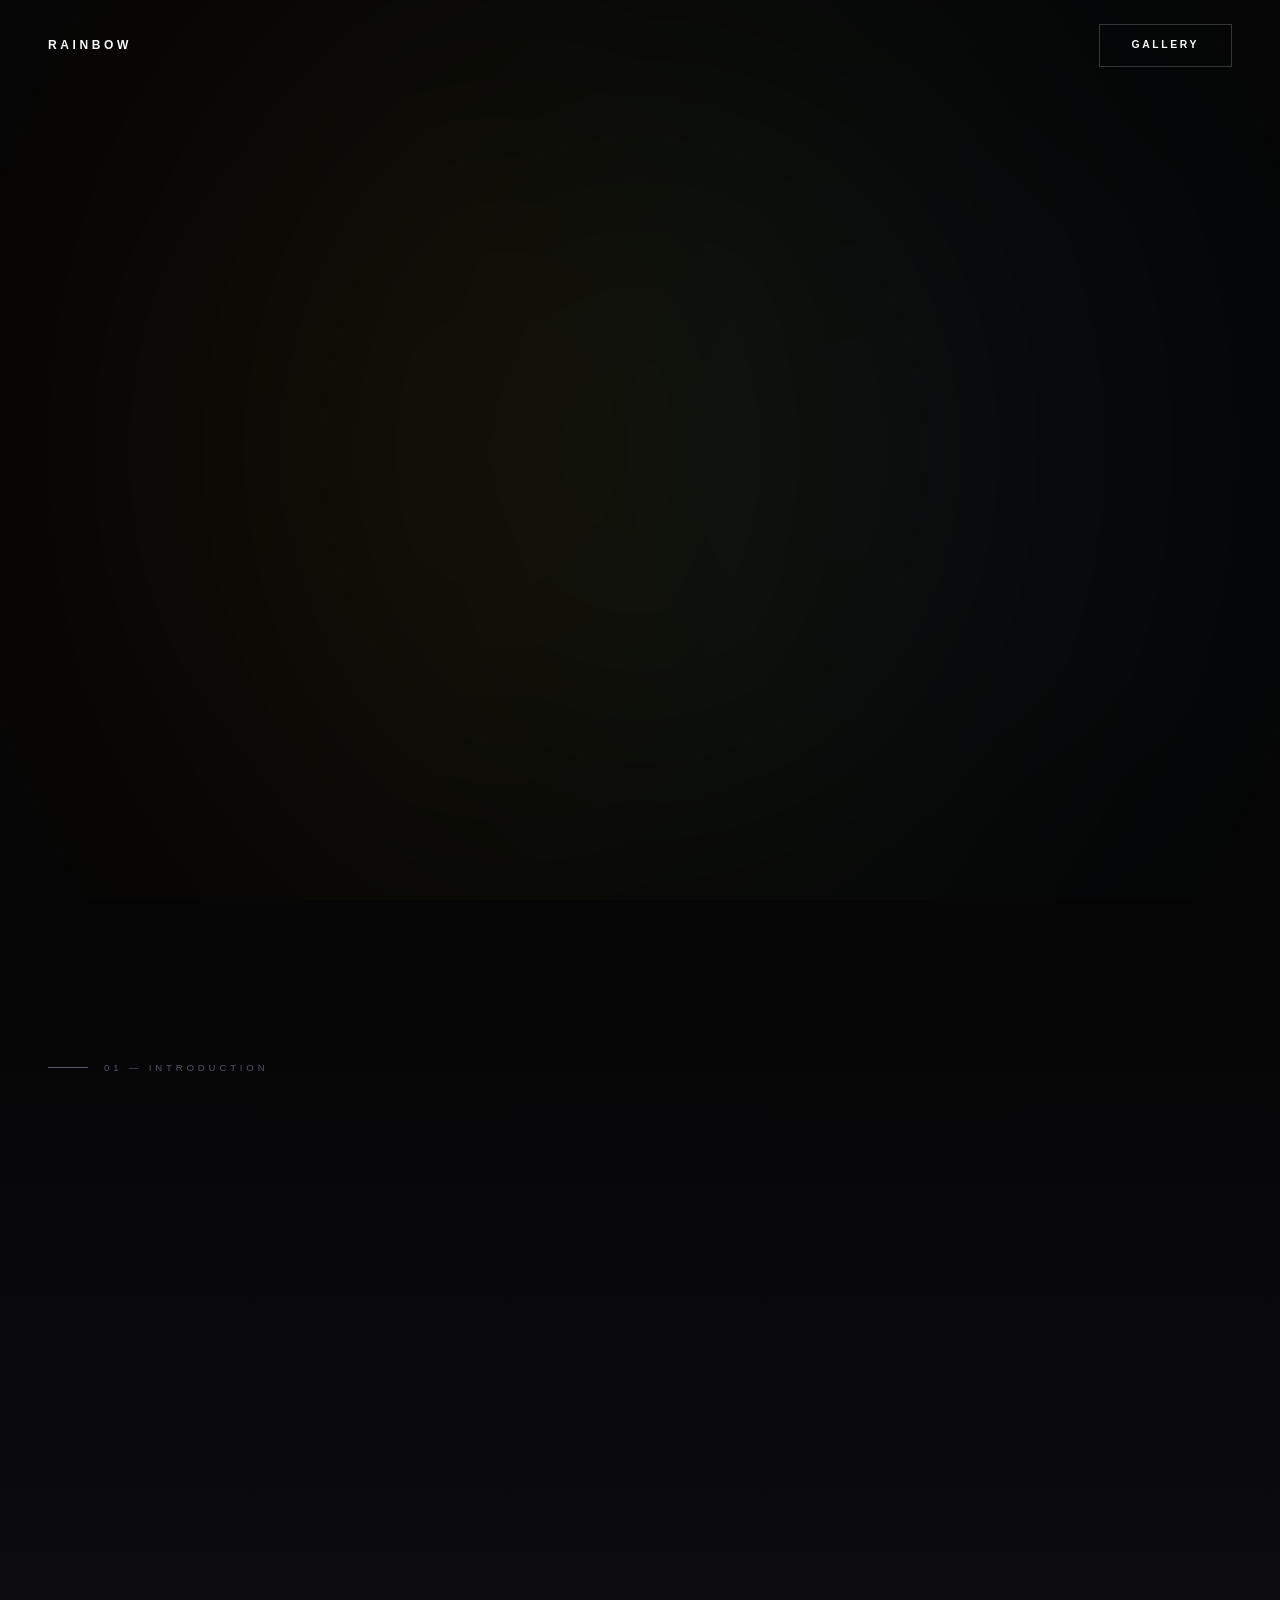
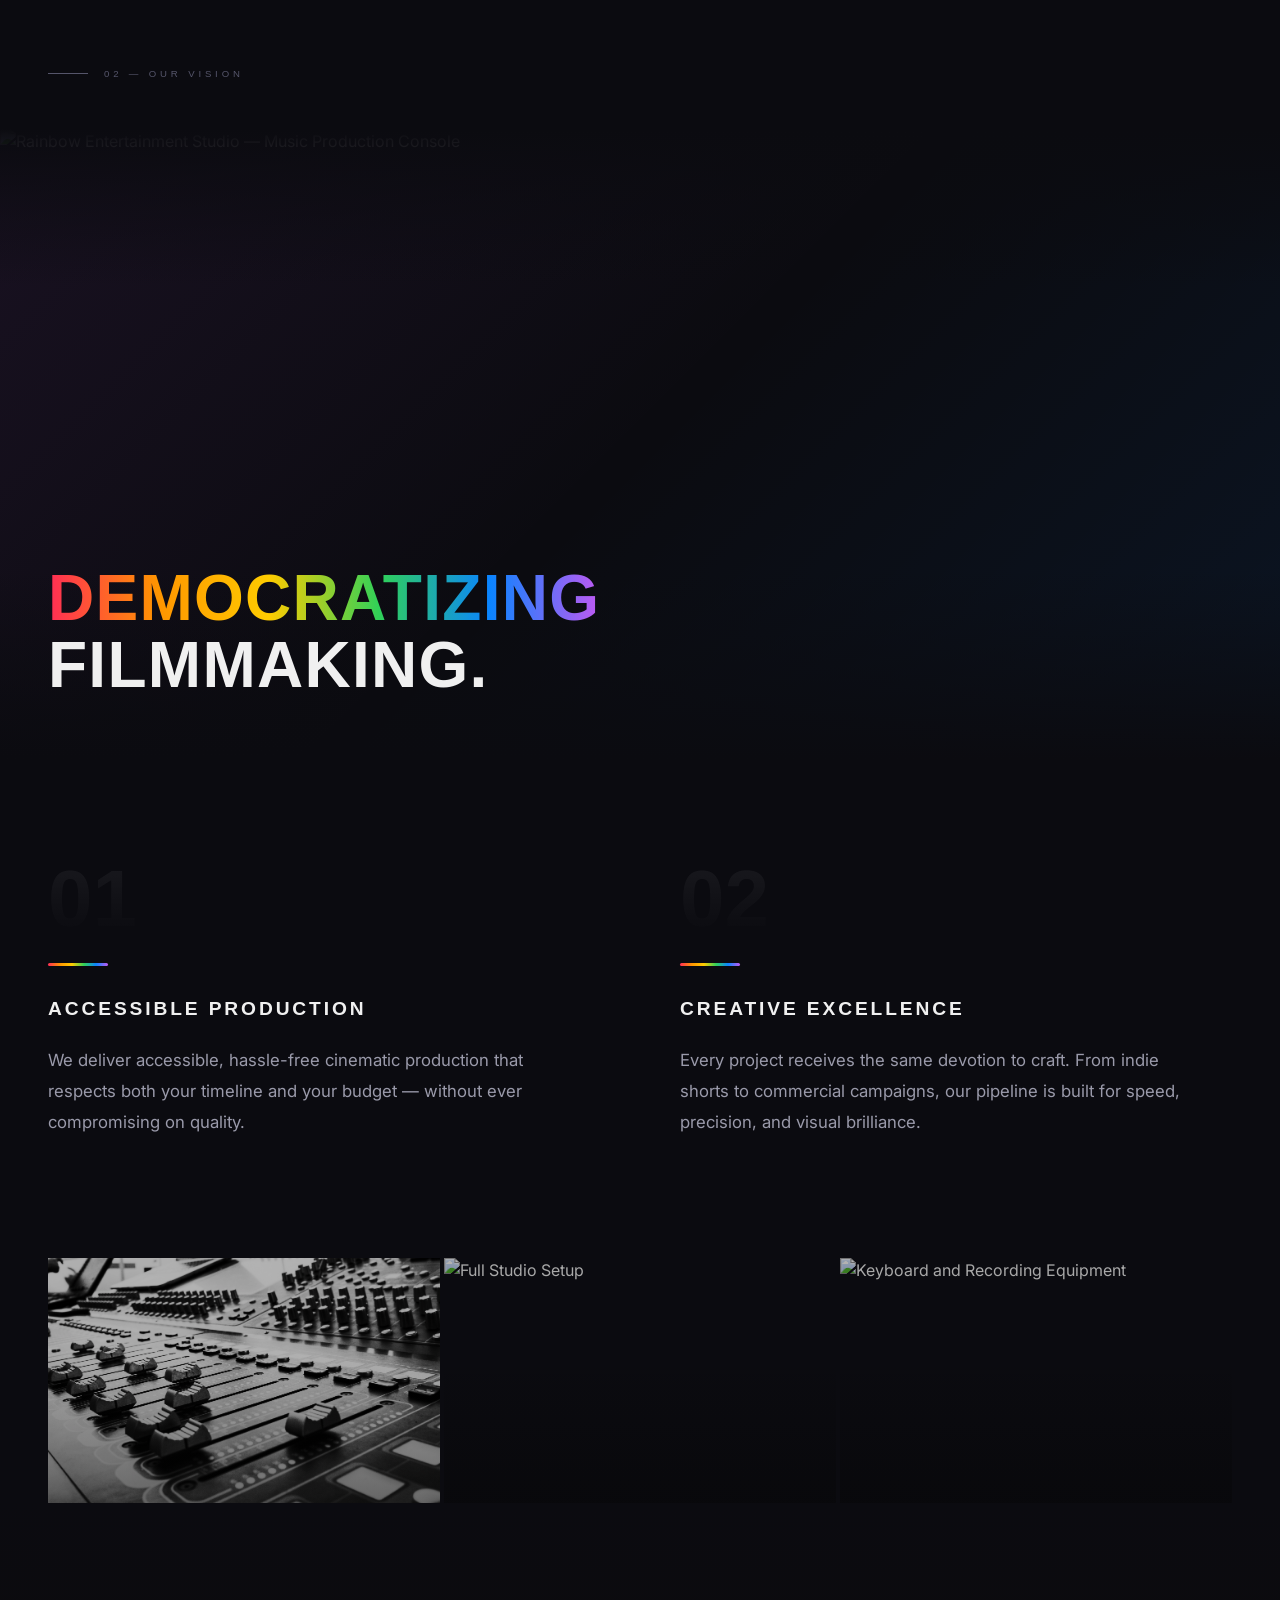
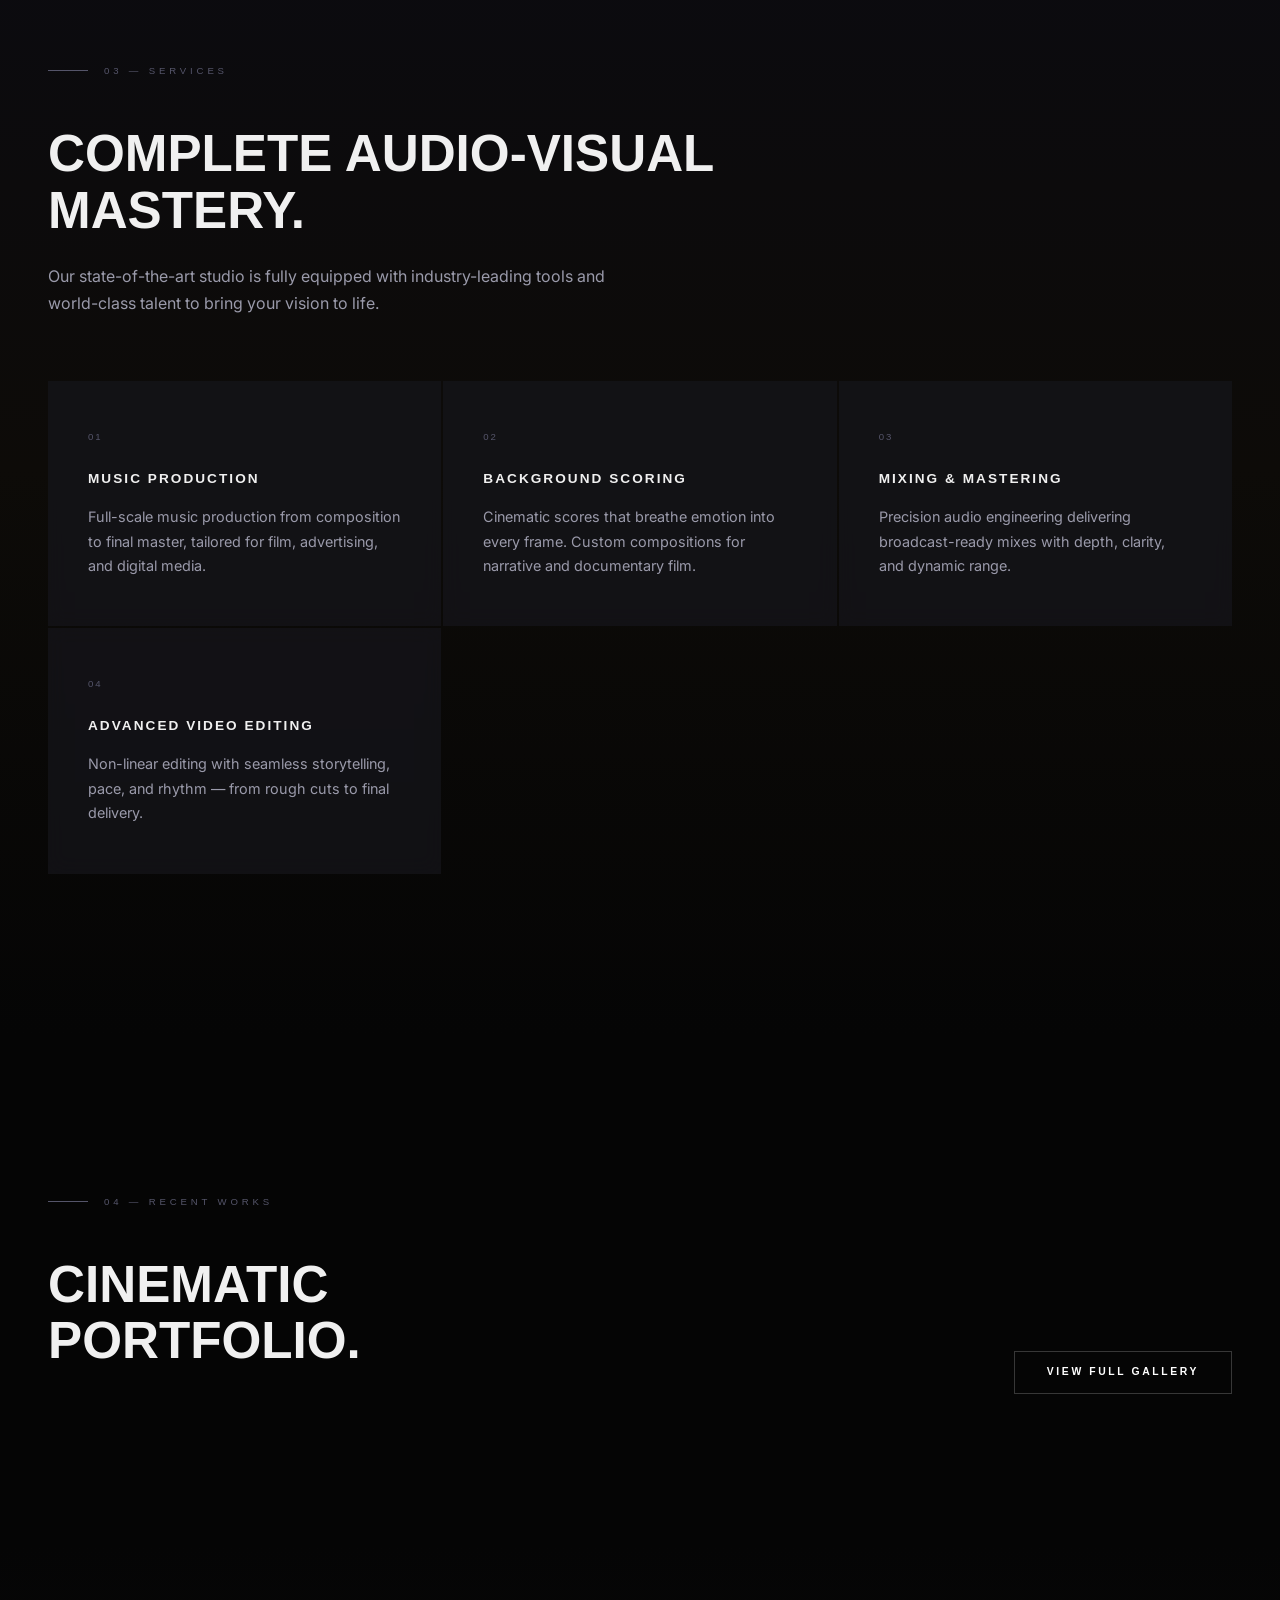
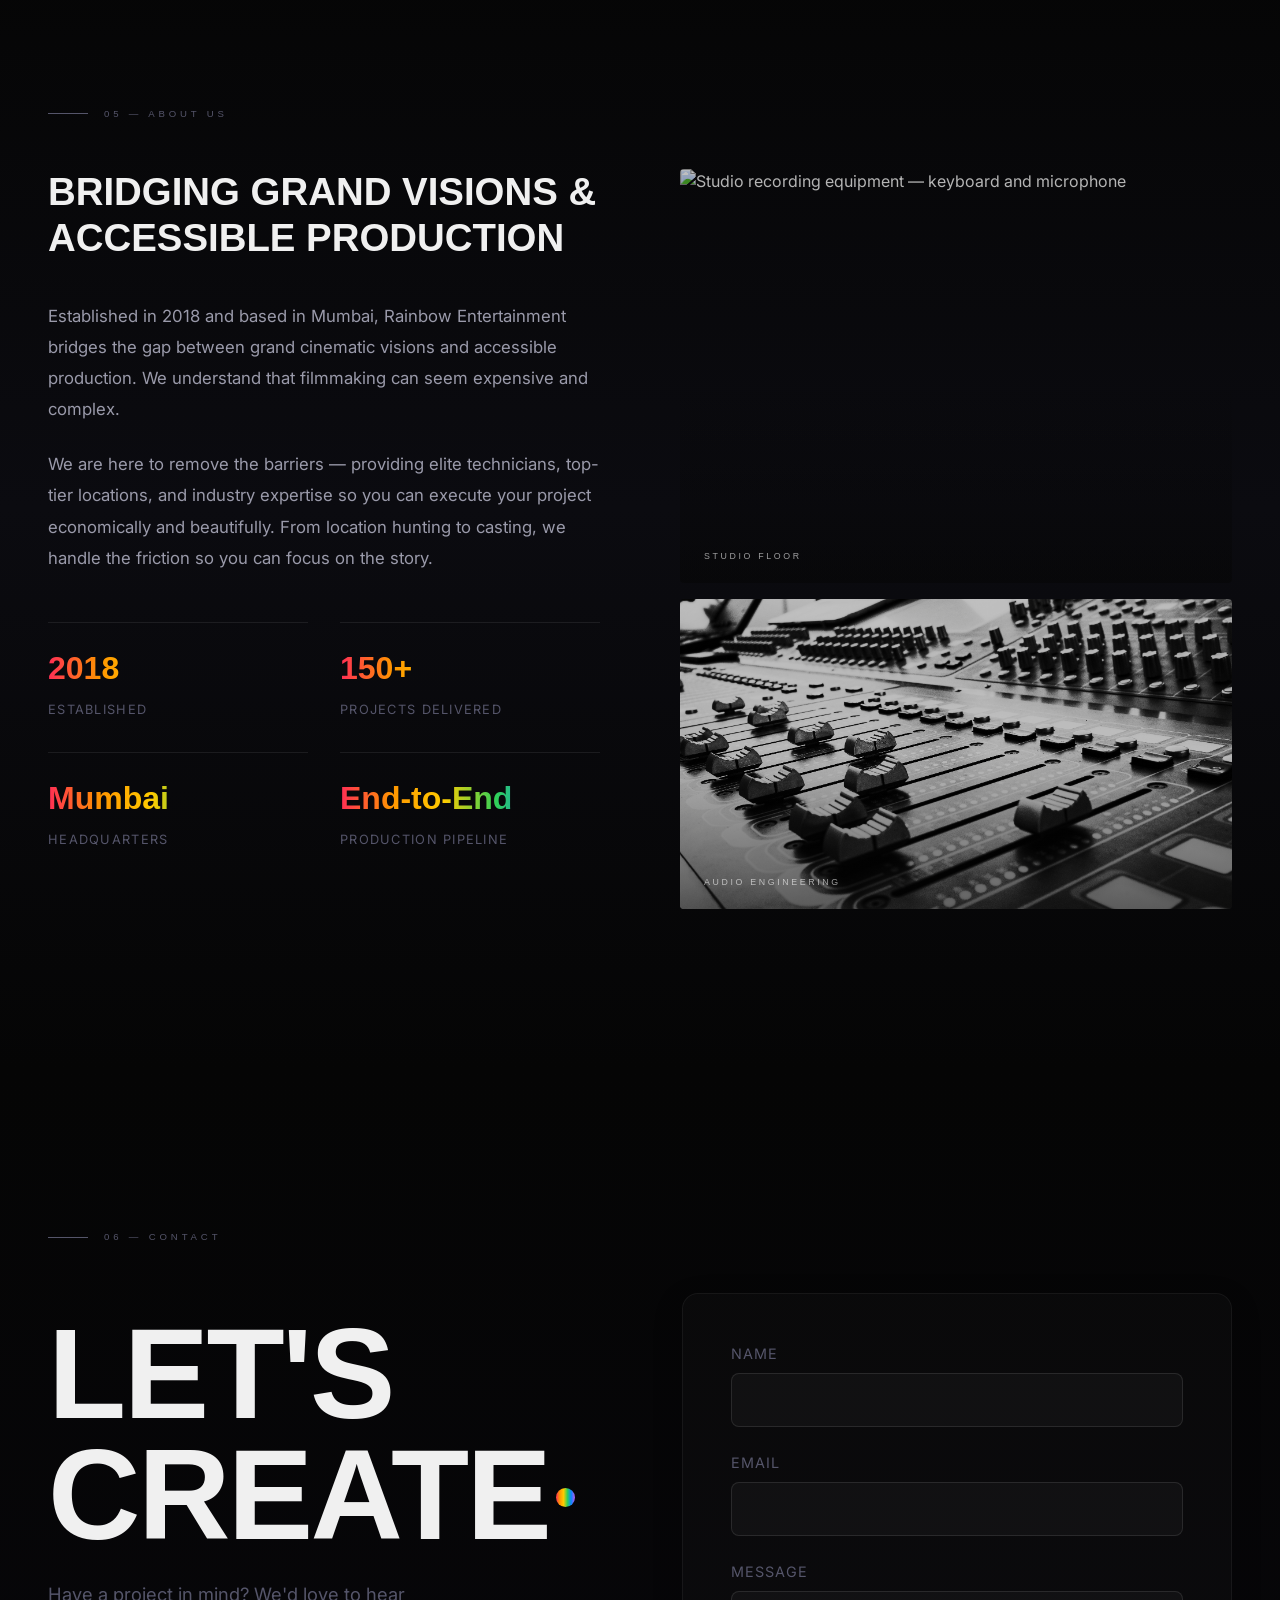
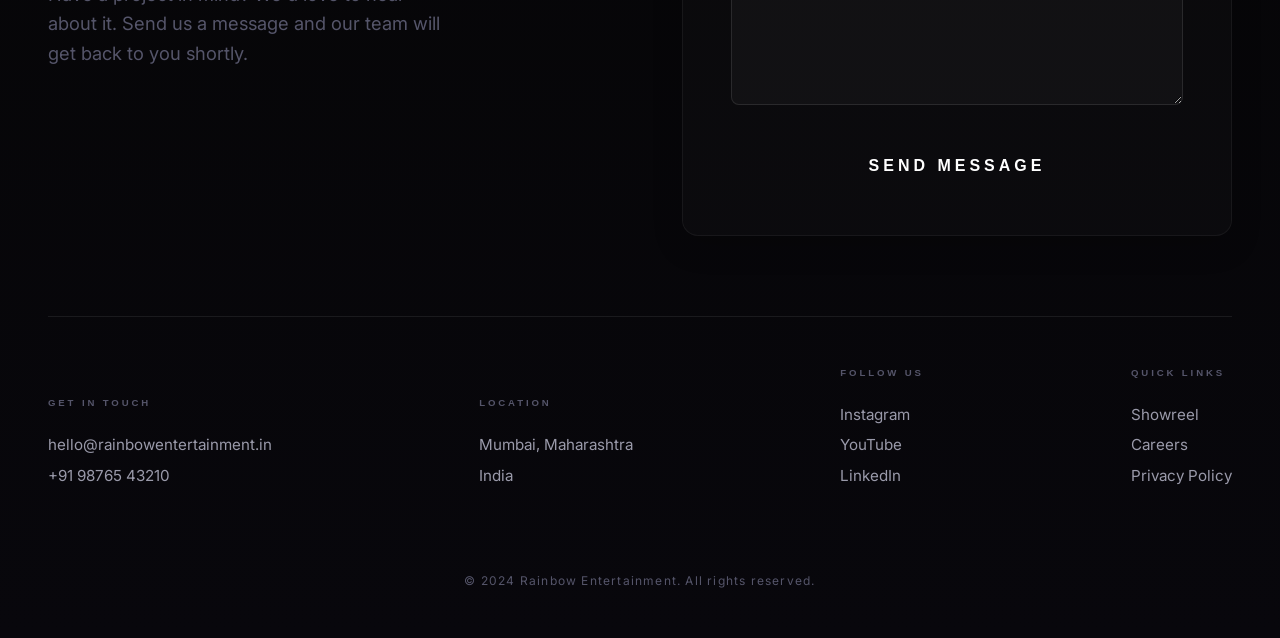
==== commit 130fd27f: "style: align let's create and contact form side-by-side" ====
--- a/index.html
+++ b/index.html
@@ -247,32 +247,37 @@
           <span>06 — Contact</span>
         </div>
 
-        <h2 class="footer-cta">Let's Create<span class="cta-dot"></span></h2>
-
-        <!-- ====== WEB3FORMS CONTACT ====== -->
-        <div class="contact-form-wrapper" style="max-width: 600px; margin: 40px auto 80px auto; padding: 48px; background: rgba(255,255,255,0.02); border: 1px solid rgba(255,255,255,0.05); border-radius: 16px; text-align: left; box-shadow: 0 10px 30px rgba(0,0,0,0.2);">
-          <form action="https://api.web3forms.com/submit" method="POST" class="web3-contact-form" id="contact-form">
-            <!-- Replace with your Access Key -->
-            <input type="hidden" name="access_key" value="3ce82b30-315a-4b70-adaa-c038df00de86">
-            
-            <div class="form-group" style="margin-bottom: 24px;">
-              <label for="name" style="display: block; margin-bottom: 8px; color: var(--text-muted); font-size: 0.9rem; text-transform: uppercase; letter-spacing: 1px;">Name</label>
-              <input type="text" name="name" id="name" required style="width: 100%; padding: 16px; background: rgba(255,255,255,0.03); border: 1px solid rgba(255,255,255,0.1); color: var(--text-light); border-radius: 8px; font-family: inherit; font-size: 1rem; outline: none; transition: border-color 0.3s ease;">
-            </div>
-            
-            <div class="form-group" style="margin-bottom: 24px;">
-              <label for="email" style="display: block; margin-bottom: 8px; color: var(--text-muted); font-size: 0.9rem; text-transform: uppercase; letter-spacing: 1px;">Email</label>
-              <input type="email" name="email" id="email" required style="width: 100%; padding: 16px; background: rgba(255,255,255,0.03); border: 1px solid rgba(255,255,255,0.1); color: var(--text-light); border-radius: 8px; font-family: inherit; font-size: 1rem; outline: none; transition: border-color 0.3s ease;">
-            </div>
-
-            <div class="form-group" style="margin-bottom: 32px;">
-              <label for="message" style="display: block; margin-bottom: 8px; color: var(--text-muted); font-size: 0.9rem; text-transform: uppercase; letter-spacing: 1px;">Message</label>
-              <textarea name="message" id="message" rows="4" required style="width: 100%; padding: 16px; background: rgba(255,255,255,0.03); border: 1px solid rgba(255,255,255,0.1); color: var(--text-light); border-radius: 8px; font-family: inherit; font-size: 1rem; outline: none; resize: vertical; transition: border-color 0.3s ease;"></textarea>
-            </div>
-            
-            <button type="submit" class="btn-gallery" id="form-submit-btn" style="cursor: pointer; border: none; font-size: 1rem; width: 100%;">Send Message</button>
-            <div id="form-result" style="margin-top: 16px; font-size: 0.95rem; display: none; text-align: center;"></div>
-          </form>
+        <div class="footer-contact-layout" style="display: flex; flex-wrap: wrap; justify-content: space-between; align-items: flex-start; gap: 60px; margin-bottom: 80px;">
+          <div class="footer-cta-container" style="flex: 1; min-width: 300px; padding-top: 20px;">
+            <h2 class="footer-cta" style="margin: 0; text-align: left;">Let's Create<span class="cta-dot"></span></h2>
+            <p style="color: var(--text-muted); margin-top: 24px; font-size: 1.15rem; line-height: 1.6; max-width: 400px;">Have a project in mind? We'd love to hear about it. Send us a message and our team will get back to you shortly.</p>
+          </div>
+
+          <!-- ====== WEB3FORMS CONTACT ====== -->
+          <div class="contact-form-wrapper" style="flex: 1; min-width: 300px; max-width: 550px; width: 100%; padding: 48px; background: rgba(255,255,255,0.02); border: 1px solid rgba(255,255,255,0.05); border-radius: 16px; text-align: left; box-shadow: 0 10px 30px rgba(0,0,0,0.2); margin: 0;">
+            <form action="https://api.web3forms.com/submit" method="POST" class="web3-contact-form" id="contact-form">
+              <!-- Replace with your Access Key -->
+              <input type="hidden" name="access_key" value="3ce82b30-315a-4b70-adaa-c038df00de86">
+              
+              <div class="form-group" style="margin-bottom: 24px;">
+                <label for="name" style="display: block; margin-bottom: 8px; color: var(--text-muted); font-size: 0.9rem; text-transform: uppercase; letter-spacing: 1px;">Name</label>
+                <input type="text" name="name" id="name" required style="width: 100%; padding: 16px; background: rgba(255,255,255,0.03); border: 1px solid rgba(255,255,255,0.1); color: var(--text-light); border-radius: 8px; font-family: inherit; font-size: 1rem; outline: none; transition: border-color 0.3s ease;">
+              </div>
+              
+              <div class="form-group" style="margin-bottom: 24px;">
+                <label for="email" style="display: block; margin-bottom: 8px; color: var(--text-muted); font-size: 0.9rem; text-transform: uppercase; letter-spacing: 1px;">Email</label>
+                <input type="email" name="email" id="email" required style="width: 100%; padding: 16px; background: rgba(255,255,255,0.03); border: 1px solid rgba(255,255,255,0.1); color: var(--text-light); border-radius: 8px; font-family: inherit; font-size: 1rem; outline: none; transition: border-color 0.3s ease;">
+              </div>
+
+              <div class="form-group" style="margin-bottom: 32px;">
+                <label for="message" style="display: block; margin-bottom: 8px; color: var(--text-muted); font-size: 0.9rem; text-transform: uppercase; letter-spacing: 1px;">Message</label>
+                <textarea name="message" id="message" rows="4" required style="width: 100%; padding: 16px; background: rgba(255,255,255,0.03); border: 1px solid rgba(255,255,255,0.1); color: var(--text-light); border-radius: 8px; font-family: inherit; font-size: 1rem; outline: none; resize: vertical; transition: border-color 0.3s ease;"></textarea>
+              </div>
+              
+              <button type="submit" class="btn-gallery" id="form-submit-btn" style="cursor: pointer; border: none; font-size: 1rem; width: 100%;">Send Message</button>
+              <div id="form-result" style="margin-top: 16px; font-size: 0.95rem; display: none; text-align: center;"></div>
+            </form>
+          </div>
         </div>
 
         <div class="footer-bottom">
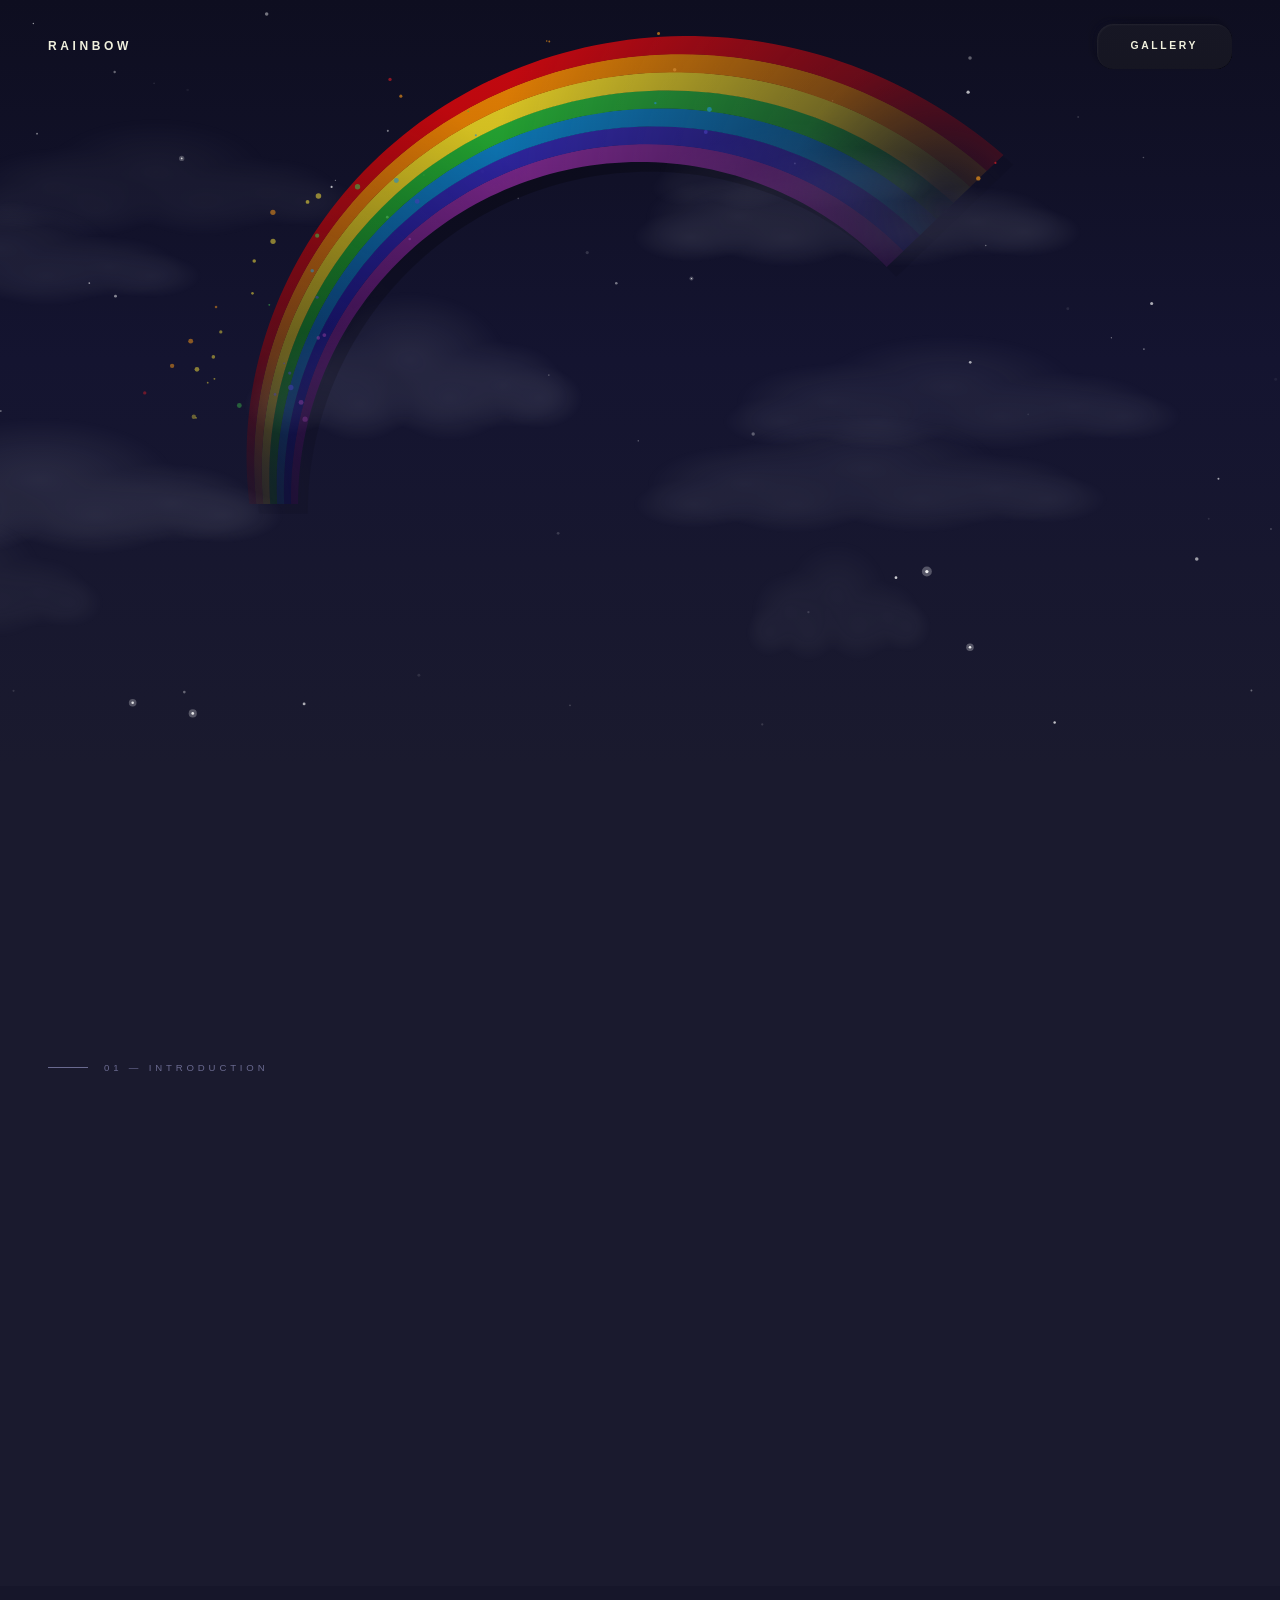
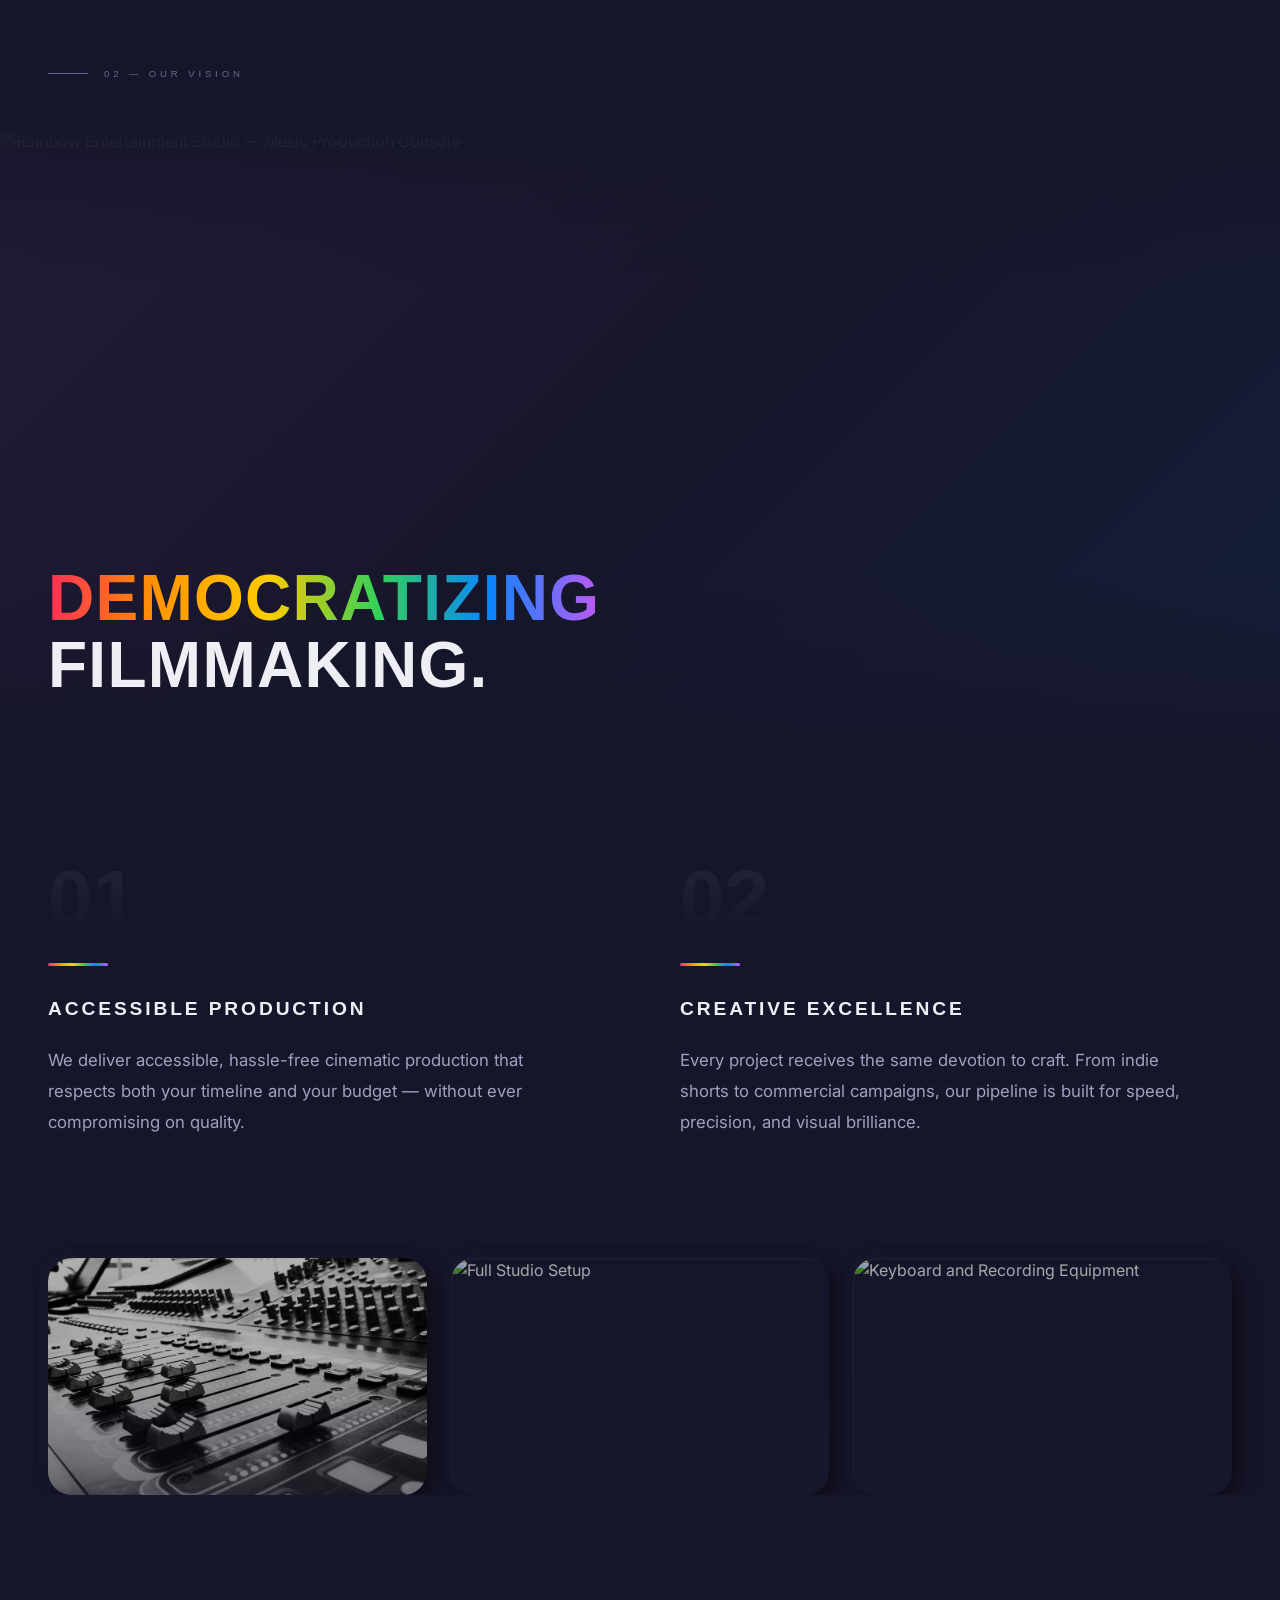
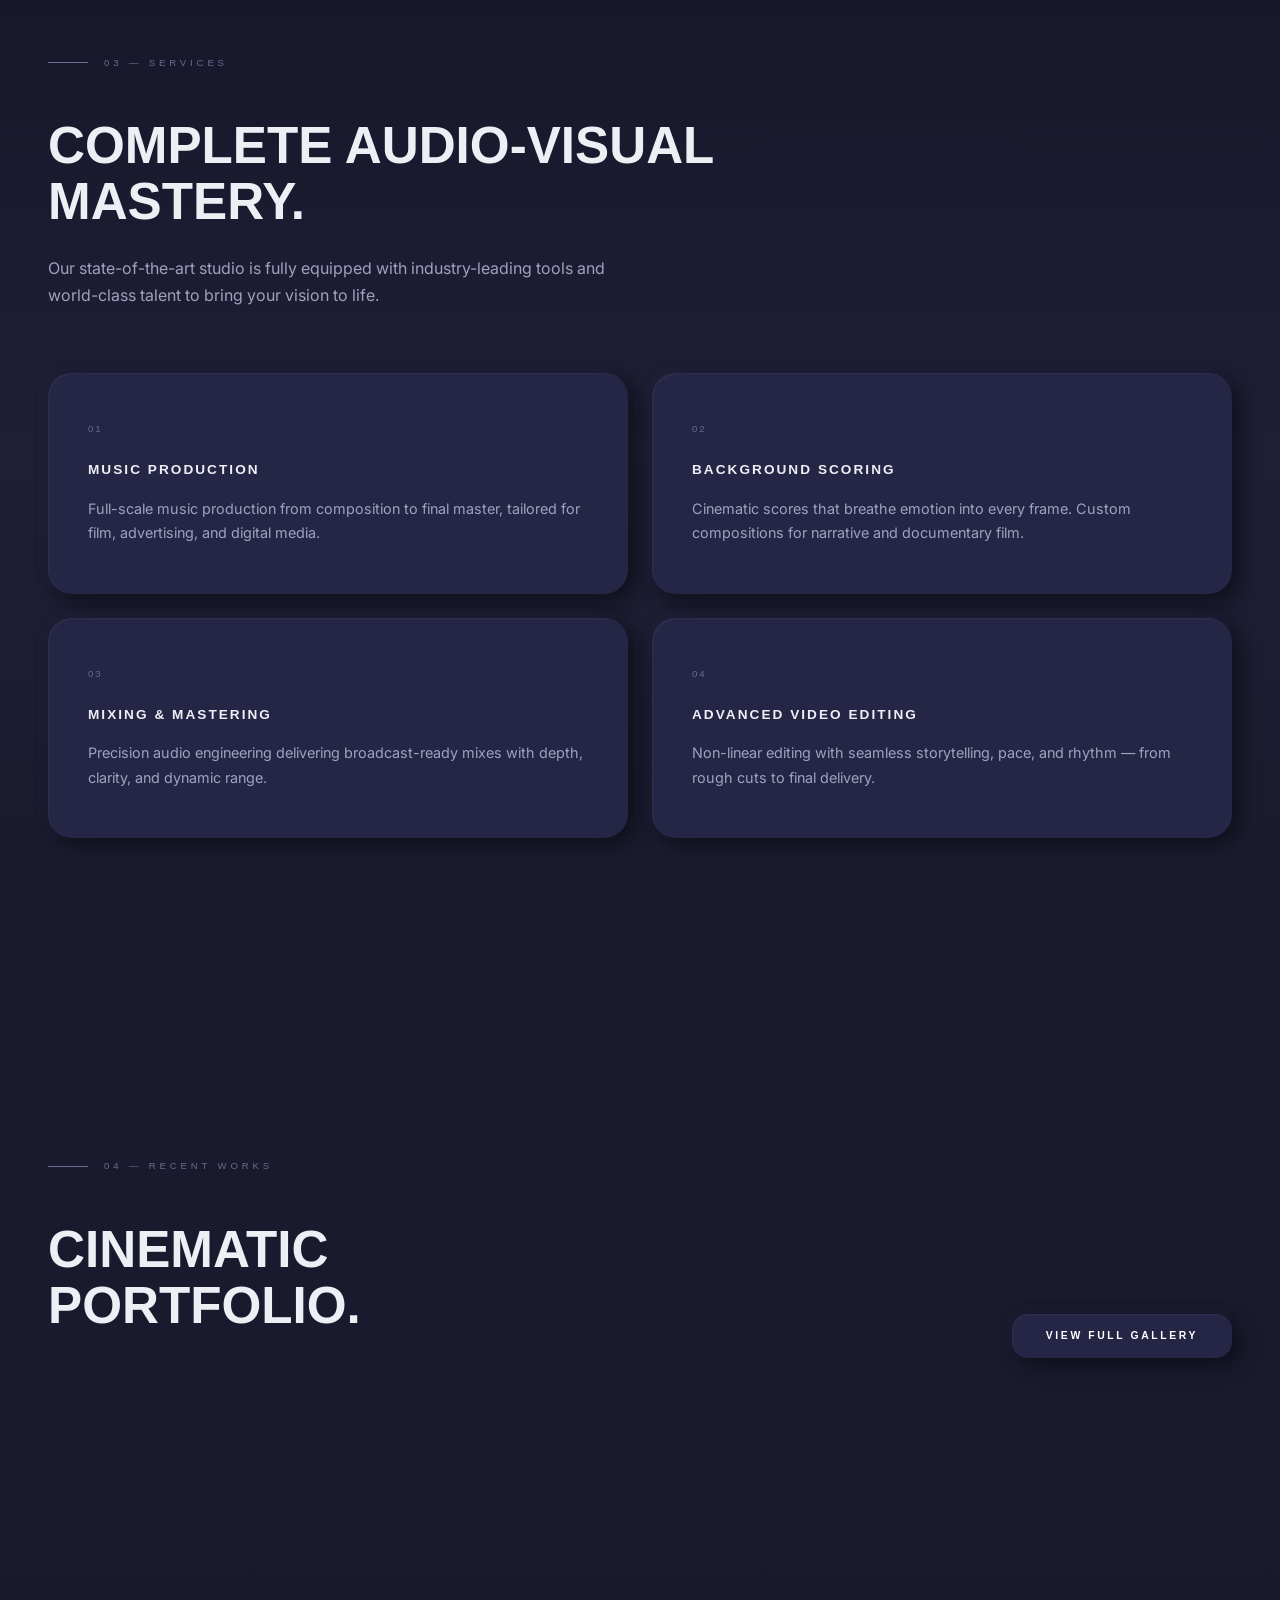
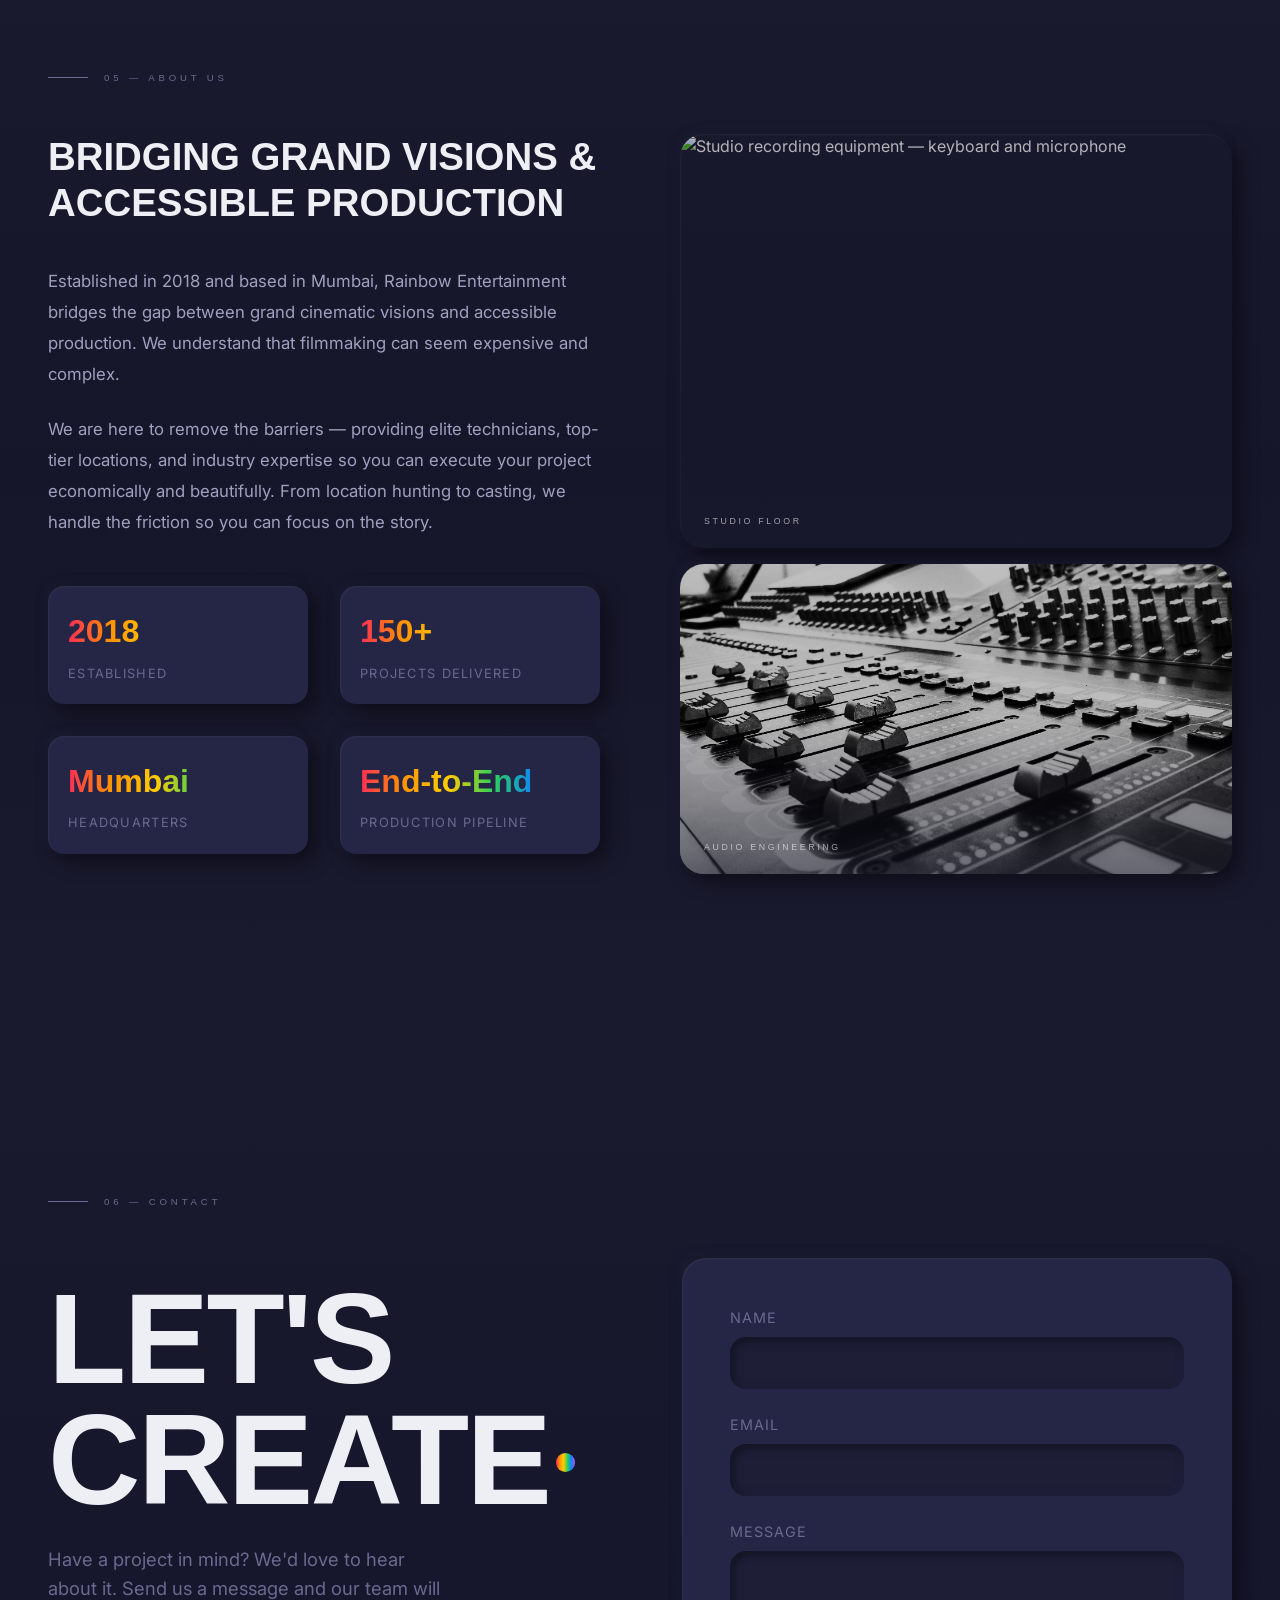
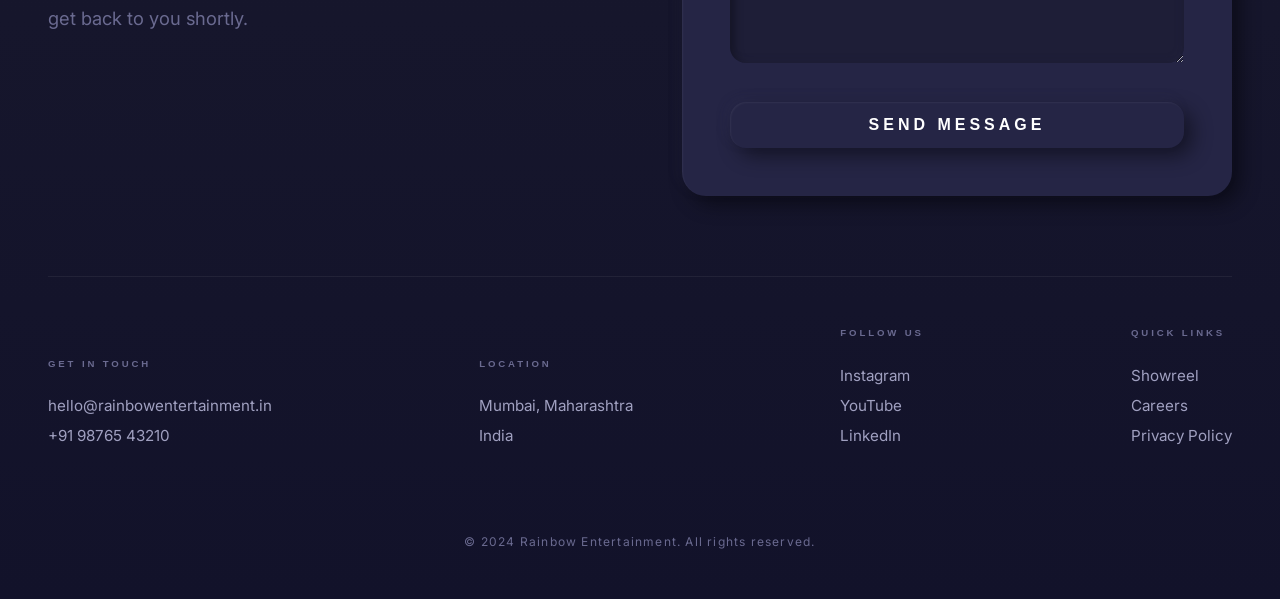
==== commit c950f688: "feat: implement animated VIBGYOR cinematic logo reveal using HTML5 canvas" ====
--- a/index.html
+++ b/index.html
@@ -13,7 +13,8 @@
   <script src="https://cdnjs.cloudflare.com/ajax/libs/gsap/3.12.5/gsap.min.js" defer></script>
   <script src="https://cdnjs.cloudflare.com/ajax/libs/gsap/3.12.5/ScrollTrigger.min.js" defer></script>
 
-  <!-- App Script -->
+  <!-- App Scripts -->
+  <script src="static/logo-animation.js" defer></script>
   <script src="static/script.js" defer></script>
 </head>
 <body>
@@ -37,13 +38,10 @@
 
     <!-- ====== HERO ====== -->
     <section class="hero section" id="hero">
-      <!-- Background Video -->
+      <!-- Cinematic Logo Animation -->
       <div class="hero-video-bg">
-        <video autoplay muted playsinline class="hero-video-bg-el">
-          <source src="media/mock-video.mp4" type="video/mp4">
-        </video>
-      </div>
-      <div class="hero-bg-gradient"></div>
+        <canvas id="logo-animation-canvas" class="hero-video-bg-el"></canvas>
+      </div>
 
 
 
@@ -254,24 +252,24 @@
           </div>
 
           <!-- ====== WEB3FORMS CONTACT ====== -->
-          <div class="contact-form-wrapper" style="flex: 1; min-width: 300px; max-width: 550px; width: 100%; padding: 48px; background: rgba(255,255,255,0.02); border: 1px solid rgba(255,255,255,0.05); border-radius: 16px; text-align: left; box-shadow: 0 10px 30px rgba(0,0,0,0.2); margin: 0;">
+          <div class="contact-form-wrapper" style="flex: 1; min-width: 300px; max-width: 550px; width: 100%; padding: 48px; background: #252545; border: none; border-radius: 24px; text-align: left; box-shadow: 8px 8px 20px rgba(0,0,0,0.45), -4px -4px 12px rgba(60,60,100,0.12), inset 1px 1px 2px rgba(255,255,255,0.06); margin: 0;">
             <form action="https://api.web3forms.com/submit" method="POST" class="web3-contact-form" id="contact-form">
               <!-- Replace with your Access Key -->
               <input type="hidden" name="access_key" value="3ce82b30-315a-4b70-adaa-c038df00de86">
               
               <div class="form-group" style="margin-bottom: 24px;">
                 <label for="name" style="display: block; margin-bottom: 8px; color: var(--text-muted); font-size: 0.9rem; text-transform: uppercase; letter-spacing: 1px;">Name</label>
-                <input type="text" name="name" id="name" required style="width: 100%; padding: 16px; background: rgba(255,255,255,0.03); border: 1px solid rgba(255,255,255,0.1); color: var(--text-light); border-radius: 8px; font-family: inherit; font-size: 1rem; outline: none; transition: border-color 0.3s ease;">
+                <input type="text" name="name" id="name" required style="width: 100%; padding: 16px; background: rgba(0,0,0,0.2); border: none; color: var(--text-light); border-radius: 16px; box-shadow: inset 4px 4px 10px rgba(0,0,0,0.35), inset -2px -2px 8px rgba(60,60,100,0.1); font-family: inherit; font-size: 1rem; outline: none; transition: box-shadow 0.3s ease;">
               </div>
               
               <div class="form-group" style="margin-bottom: 24px;">
                 <label for="email" style="display: block; margin-bottom: 8px; color: var(--text-muted); font-size: 0.9rem; text-transform: uppercase; letter-spacing: 1px;">Email</label>
-                <input type="email" name="email" id="email" required style="width: 100%; padding: 16px; background: rgba(255,255,255,0.03); border: 1px solid rgba(255,255,255,0.1); color: var(--text-light); border-radius: 8px; font-family: inherit; font-size: 1rem; outline: none; transition: border-color 0.3s ease;">
+                <input type="email" name="email" id="email" required style="width: 100%; padding: 16px; background: rgba(0,0,0,0.2); border: none; color: var(--text-light); border-radius: 16px; box-shadow: inset 4px 4px 10px rgba(0,0,0,0.35), inset -2px -2px 8px rgba(60,60,100,0.1); font-family: inherit; font-size: 1rem; outline: none; transition: box-shadow 0.3s ease;">
               </div>
 
               <div class="form-group" style="margin-bottom: 32px;">
                 <label for="message" style="display: block; margin-bottom: 8px; color: var(--text-muted); font-size: 0.9rem; text-transform: uppercase; letter-spacing: 1px;">Message</label>
-                <textarea name="message" id="message" rows="4" required style="width: 100%; padding: 16px; background: rgba(255,255,255,0.03); border: 1px solid rgba(255,255,255,0.1); color: var(--text-light); border-radius: 8px; font-family: inherit; font-size: 1rem; outline: none; resize: vertical; transition: border-color 0.3s ease;"></textarea>
+                <textarea name="message" id="message" rows="4" required style="width: 100%; padding: 16px; background: rgba(0,0,0,0.2); border: none; color: var(--text-light); border-radius: 16px; box-shadow: inset 4px 4px 10px rgba(0,0,0,0.35), inset -2px -2px 8px rgba(60,60,100,0.1); font-family: inherit; font-size: 1rem; outline: none; resize: vertical; transition: box-shadow 0.3s ease;"></textarea>
               </div>
               
               <button type="submit" class="btn-gallery" id="form-submit-btn" style="cursor: pointer; border: none; font-size: 1rem; width: 100%;">Send Message</button>
--- a/static/style.css
+++ b/static/style.css
@@ -1,6 +1,6 @@
 /* ============================================
    RAINBOW ENTERTAINMENT — DESIGN SYSTEM
-   Cinematic Dark-Mode Portfolio — V2
+   Claymorphism Dark Studio Theme
    ============================================ */
 
 /* --- Google Fonts --- */
@@ -8,16 +8,16 @@
 
 /* --- CSS Custom Properties --- */
 :root {
-  --bg-primary: #050505;
-  --bg-secondary: #0b0b10;
-  --bg-elevated: #131318;
-  --bg-card: #16161c;
-  --bg-warm: #0d0b08;
-  --text-primary: #f0f0f0;
-  --text-secondary: #9a9aaa;
-  --text-muted: #55556a;
+  --bg-primary: #1a1a2e;
+  --bg-secondary: #16162a;
+  --bg-elevated: #222240;
+  --bg-card: #252545;
+  --bg-warm: #1e1e35;
+  --text-primary: #eeeef5;
+  --text-secondary: #a0a0c0;
+  --text-muted: #6a6a90;
   --accent-glow: rgba(255, 255, 255, 0.06);
-  --border-subtle: rgba(255, 255, 255, 0.08);
+  --border-subtle: rgba(255, 255, 255, 0.06);
   --rainbow-1: #ff2d55;
   --rainbow-2: #ff9500;
   --rainbow-3: #ffcc00;
@@ -30,6 +30,11 @@
   --font-body: 'Inter', sans-serif;
   --ease-out-expo: cubic-bezier(0.16, 1, 0.3, 1);
   --ease-out-quart: cubic-bezier(0.25, 1, 0.5, 1);
+  --clay-radius: 24px;
+  --clay-radius-sm: 16px;
+  --clay-shadow: 8px 8px 20px rgba(0,0,0,0.45), -4px -4px 12px rgba(60,60,100,0.12), inset 1px 1px 2px rgba(255,255,255,0.06);
+  --clay-shadow-hover: 10px 10px 28px rgba(0,0,0,0.55), -5px -5px 16px rgba(80,80,130,0.15), inset 1px 1px 3px rgba(255,255,255,0.08);
+  --clay-shadow-inset: inset 4px 4px 10px rgba(0,0,0,0.35), inset -2px -2px 8px rgba(60,60,100,0.1);
 }
 
 /* --- Reset & Base --- */
@@ -42,7 +47,7 @@
 html {
   scroll-behavior: auto;
   scrollbar-width: thin;
-  scrollbar-color: #333 var(--bg-primary);
+  scrollbar-color: #3a3a5c var(--bg-primary);
 }
 
 body {
@@ -59,7 +64,7 @@
 
 ::-webkit-scrollbar { width: 6px; }
 ::-webkit-scrollbar-track { background: var(--bg-primary); }
-::-webkit-scrollbar-thumb { background: #333; border-radius: 3px; }
+::-webkit-scrollbar-thumb { background: #3a3a5c; border-radius: 3px; }
 
 a { color: inherit; text-decoration: none; }
 img, video { display: block; max-width: 100%; }
@@ -97,12 +102,14 @@
   letter-spacing: 0.25em;
   text-transform: uppercase;
   color: #fff;
-  background: transparent;
-  border: 1px solid rgba(255,255,255,0.2);
-  padding: 12px 32px;
+  background: var(--bg-card);
+  border: none;
+  padding: 14px 34px;
+  border-radius: var(--clay-radius-sm);
   cursor: pointer;
   overflow: hidden;
-  transition: border-color 0.4s var(--ease-out-expo), box-shadow 0.4s var(--ease-out-expo);
+  box-shadow: var(--clay-shadow);
+  transition: box-shadow 0.4s var(--ease-out-expo), transform 0.3s var(--ease-out-expo);
   display: inline-block;
   text-align: center;
 }
@@ -118,12 +125,12 @@
 }
 
 .btn-gallery:hover {
-  border-color: transparent;
-  box-shadow: 0 0 30px rgba(191,90,242,0.3), 0 0 60px rgba(10,132,255,0.15);
+  box-shadow: var(--clay-shadow-hover);
+  transform: translateY(-2px);
 }
 
 .btn-gallery:hover::before {
-  opacity: 1;
+  opacity: 0.8;
 }
 
 /* --- Hero Section --- */
@@ -136,7 +143,7 @@
   justify-content: center;
   padding: 120px 48px 80px;
   overflow: hidden;
-  background: var(--bg-primary);
+  background: #1a1a2e;
 }
 
 .hero-video-bg {
@@ -146,14 +153,13 @@
   height: 100%;
   z-index: 0;
   overflow: hidden;
-  background: var(--bg-primary);
+  background: #1a1a2e;
 }
 
 .hero-video-bg-el {
   width: 100%;
   height: 100%;
-  object-fit: contain; /* Scale dynamically to fit without cropping text */
-  mix-blend-mode: screen; /* Key out black background, rendering the video crystal clear */
+  display: block;
 }
 
 .hero-bg-gradient {
@@ -286,7 +292,7 @@
 
 /* --- Introduction Section --- */
 .section-intro {
-  background: linear-gradient(180deg, var(--bg-primary) 0%, var(--bg-secondary) 100%);
+  background: var(--bg-primary);
 }
 
 .intro-text {
@@ -434,7 +440,7 @@
 .vision-strip {
   display: grid;
   grid-template-columns: 1fr 1fr 1fr;
-  gap: 4px;
+  gap: 24px;
   margin: 0 48px;
 }
 
@@ -442,6 +448,8 @@
   position: relative;
   overflow: hidden;
   aspect-ratio: 16/10;
+  border-radius: var(--clay-radius);
+  box-shadow: var(--clay-shadow);
 }
 
 .vision-strip-img img {
@@ -461,7 +469,7 @@
   content: '';
   position: absolute;
   inset: 0;
-  background: linear-gradient(to top, rgba(5,5,5,0.4) 0%, transparent 60%);
+  background: linear-gradient(to top, rgba(26,26,46,0.4) 0%, transparent 60%);
   pointer-events: none;
 }
 
@@ -489,18 +497,19 @@
 
 .services-grid {
   display: grid;
-  grid-template-columns: repeat(auto-fit, minmax(340px, 1fr));
-  gap: 2px;
+  grid-template-columns: repeat(2, 1fr);
+  gap: 24px;
 }
 
 .service-card {
   position: relative;
-  background: rgba(22, 22, 28, 0.7);
-  backdrop-filter: blur(10px);
+  background: var(--bg-card);
   padding: 48px 40px;
   cursor: pointer;
   overflow: hidden;
-  transition: background 0.5s var(--ease-out-expo);
+  border-radius: var(--clay-radius);
+  box-shadow: var(--clay-shadow);
+  transition: box-shadow 0.5s var(--ease-out-expo), transform 0.4s var(--ease-out-expo);
 }
 
 .service-card::before {
@@ -509,15 +518,17 @@
   bottom: 0;
   left: 0;
   width: 100%;
-  height: 2px;
+  height: 3px;
   background: var(--rainbow-gradient);
+  border-radius: 0 0 var(--clay-radius) var(--clay-radius);
   transform: scaleX(0);
   transform-origin: left;
   transition: transform 0.6s var(--ease-out-expo);
 }
 
 .service-card:hover {
-  background: rgba(30, 30, 40, 0.9);
+  box-shadow: var(--clay-shadow-hover);
+  transform: translateY(-4px);
 }
 
 .service-card:hover::before {
@@ -589,8 +600,11 @@
 }
 
 .stat-item {
-  border-top: 1px solid var(--border-subtle);
-  padding-top: 20px;
+  border-top: none;
+  padding: 20px;
+  border-radius: var(--clay-radius-sm);
+  background: var(--bg-card);
+  box-shadow: var(--clay-shadow);
 }
 
 .stat-number {
@@ -621,7 +635,8 @@
 .about-img-wrap {
   position: relative;
   overflow: hidden;
-  border-radius: 4px;
+  border-radius: var(--clay-radius);
+  box-shadow: var(--clay-shadow);
 }
 
 .about-img-wrap img {
@@ -648,7 +663,7 @@
 .about-img-overlay {
   position: absolute;
   inset: 0;
-  background: linear-gradient(to top, rgba(5,5,5,0.5) 0%, transparent 50%);
+  background: linear-gradient(to top, rgba(26,26,46,0.5) 0%, transparent 50%);
   pointer-events: none;
 }
 
@@ -669,7 +684,7 @@
   position: relative;
   padding: 160px 48px 48px;
   overflow: hidden;
-  background: linear-gradient(180deg, var(--bg-primary) 0%, #08070c 100%);
+  background: linear-gradient(180deg, var(--bg-primary) 0%, #12122a 100%);
 }
 
 .footer-cta {
@@ -775,18 +790,18 @@
   width: 450px;
   min-width: 300px;
   background: var(--bg-card);
-  border-radius: 8px;
+  border-radius: var(--clay-radius);
   overflow: hidden;
   scroll-snap-align: start;
-  border: 1px solid var(--border-subtle);
+  border: none;
+  box-shadow: var(--clay-shadow);
   transition: transform 0.4s var(--ease-out-expo), box-shadow 0.4s var(--ease-out-expo);
   cursor: pointer;
 }
 
 .video-card:hover {
   transform: translateY(-5px);
-  box-shadow: 0 10px 30px rgba(0,0,0,0.5), 0 0 20px rgba(191,90,242,0.15);
-  border-color: rgba(255,255,255,0.15);
+  box-shadow: var(--clay-shadow-hover);
 }
 
 .video-thumbnail-wrap {
@@ -797,12 +812,22 @@
   overflow: hidden;
 }
 
+.video-thumbnail-wrap video, .video-thumbnail-wrap iframe {
+  position: absolute;
+  top: 0;
+  left: 0;
+  width: 100%;
+  height: 100%;
+}
+
 .video-thumbnail-wrap video {
-  width: 100%;
-  height: 100%;
   object-fit: cover;
   opacity: 0.7;
   transition: opacity 0.4s;
+}
+
+.video-thumbnail-wrap iframe {
+  border: none;
 }
 
 .video-card:hover .video-thumbnail-wrap video {
@@ -816,9 +841,10 @@
   transform: translate(-50%, -50%) scale(0.8);
   width: 50px;
   height: 50px;
-  background: rgba(0,0,0,0.6);
-  border: 1px solid rgba(255,255,255,0.4);
+  background: rgba(30,30,50,0.7);
+  border: none;
   border-radius: 50%;
+  box-shadow: 4px 4px 12px rgba(0,0,0,0.4), -2px -2px 8px rgba(60,60,100,0.15), inset 1px 1px 2px rgba(255,255,255,0.1);
   display: flex;
   align-items: center;
   justify-content: center;
@@ -883,10 +909,11 @@
   justify-content: space-between;
   align-items: center;
   margin-bottom: 48px;
-  background: var(--bg-elevated);
+  background: var(--bg-card);
   padding: 16px 24px;
-  border-radius: 8px;
-  border: 1px solid var(--border-subtle);
+  border-radius: var(--clay-radius);
+  border: none;
+  box-shadow: var(--clay-shadow);
   flex-wrap: wrap;
   gap: 16px;
 }
@@ -899,14 +926,15 @@
 
 .gallery-search input {
   width: 100%;
-  background: rgba(0,0,0,0.3);
-  border: 1px solid var(--border-subtle);
+  background: rgba(0,0,0,0.2);
+  border: none;
   color: var(--text-primary);
   padding: 12px 16px;
-  border-radius: 4px;
+  border-radius: var(--clay-radius-sm);
+  box-shadow: var(--clay-shadow-inset);
   font-family: var(--font-body);
   font-size: 0.9rem;
-  transition: border-color 0.3s;
+  transition: box-shadow 0.3s;
 }
 
 .gallery-search input:focus {
@@ -929,10 +957,11 @@
 
 .gallery-sort select {
   background: var(--bg-primary);
-  border: 1px solid var(--border-subtle);
+  border: none;
   color: var(--text-primary);
   padding: 10px 16px;
-  border-radius: 4px;
+  border-radius: var(--clay-radius-sm);
+  box-shadow: var(--clay-shadow-inset);
   font-family: var(--font-body);
   font-size: 0.9rem;
   cursor: pointer;
@@ -985,7 +1014,7 @@
   .section-recent { padding-bottom: 40px; }
   .recent-header-flex { flex-direction: column; align-items: flex-start; gap: 16px; margin-bottom: 32px; }
   .services-headline, .footer-cta { text-align: left; hyphens: auto; word-break: break-word; }
-  .vision-image-text h2 { text-align: left; font-size: clamp(1.4rem, 8vw, 2.5rem); word-break: break-word; }
+  .vision-image-text h2 { text-align: left; font-size: clamp(1.2rem, 7vw, 2.5rem); word-break: normal; hyphens: none; }
   .video-card { width: 85vw; min-width: 250px; }
   .gallery-grid { grid-template-columns: 1fr; }
   .gallery-grid .video-card { width: 100%; }
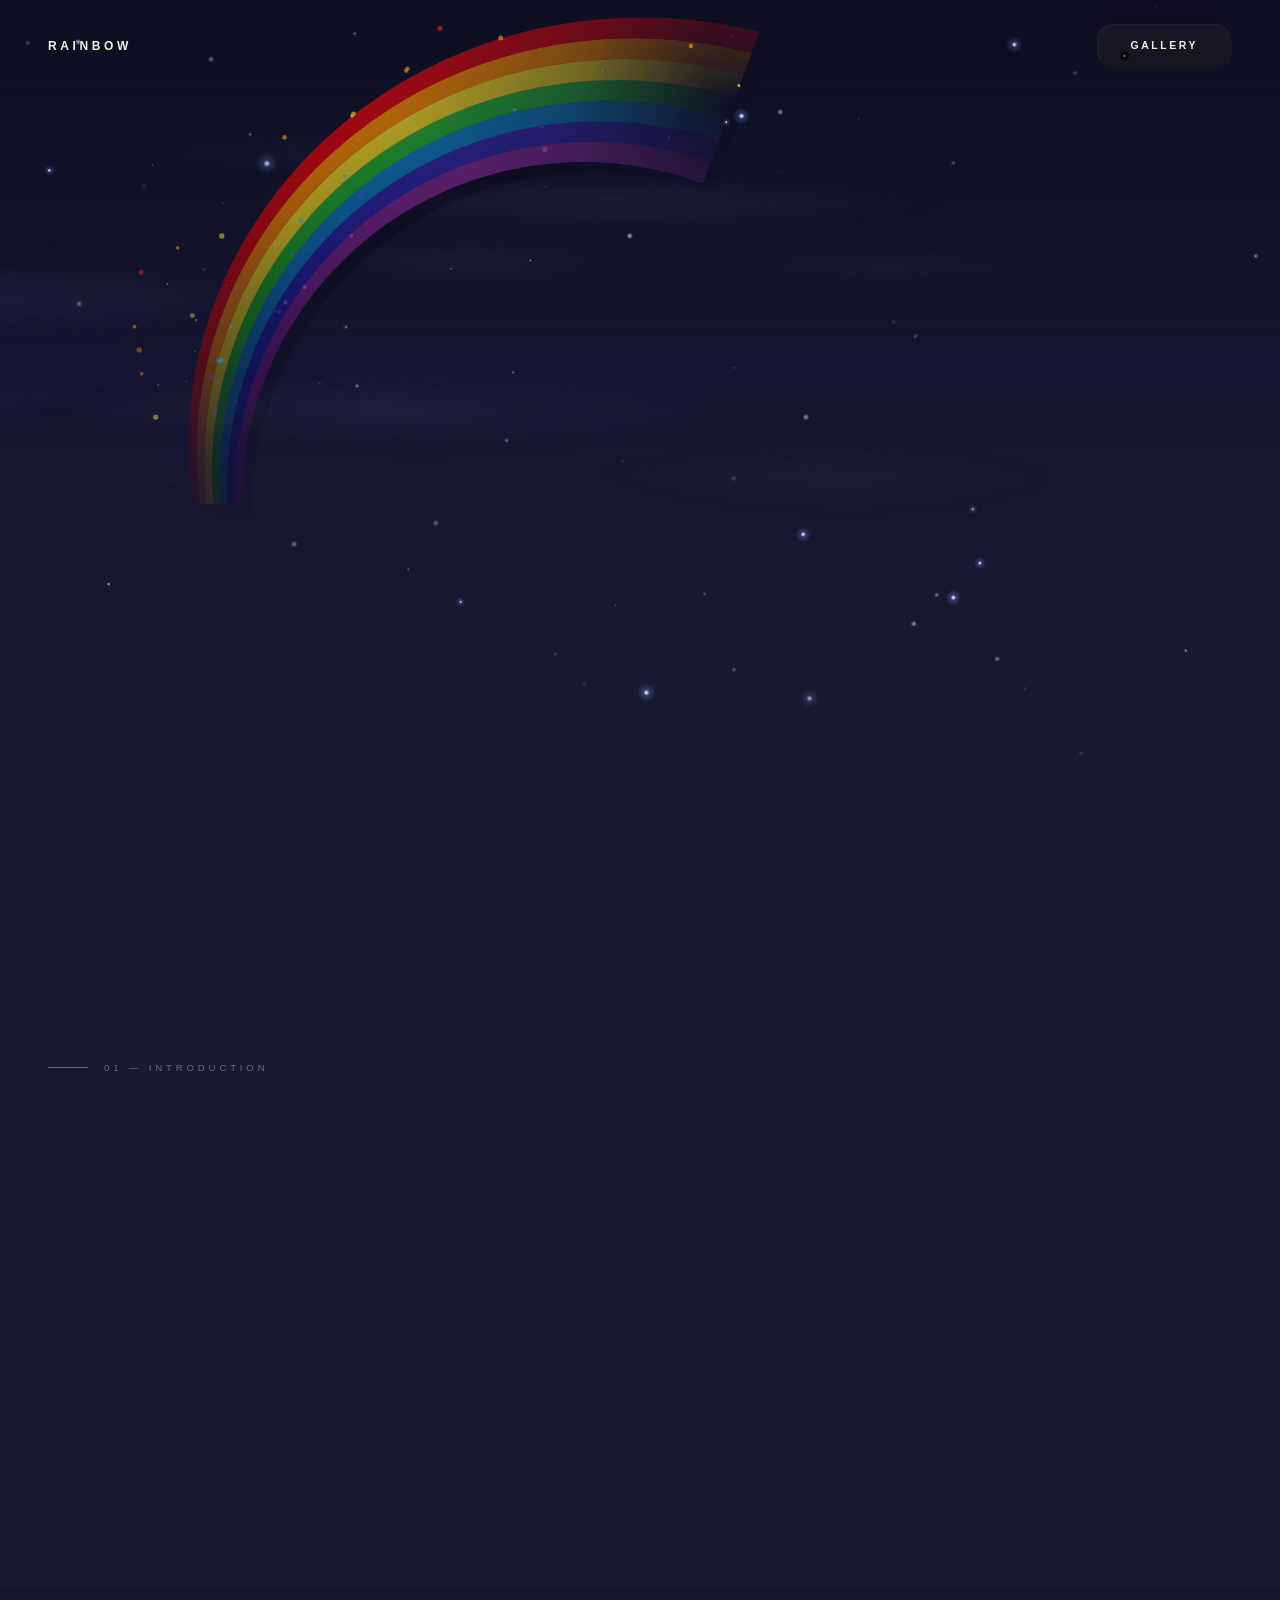
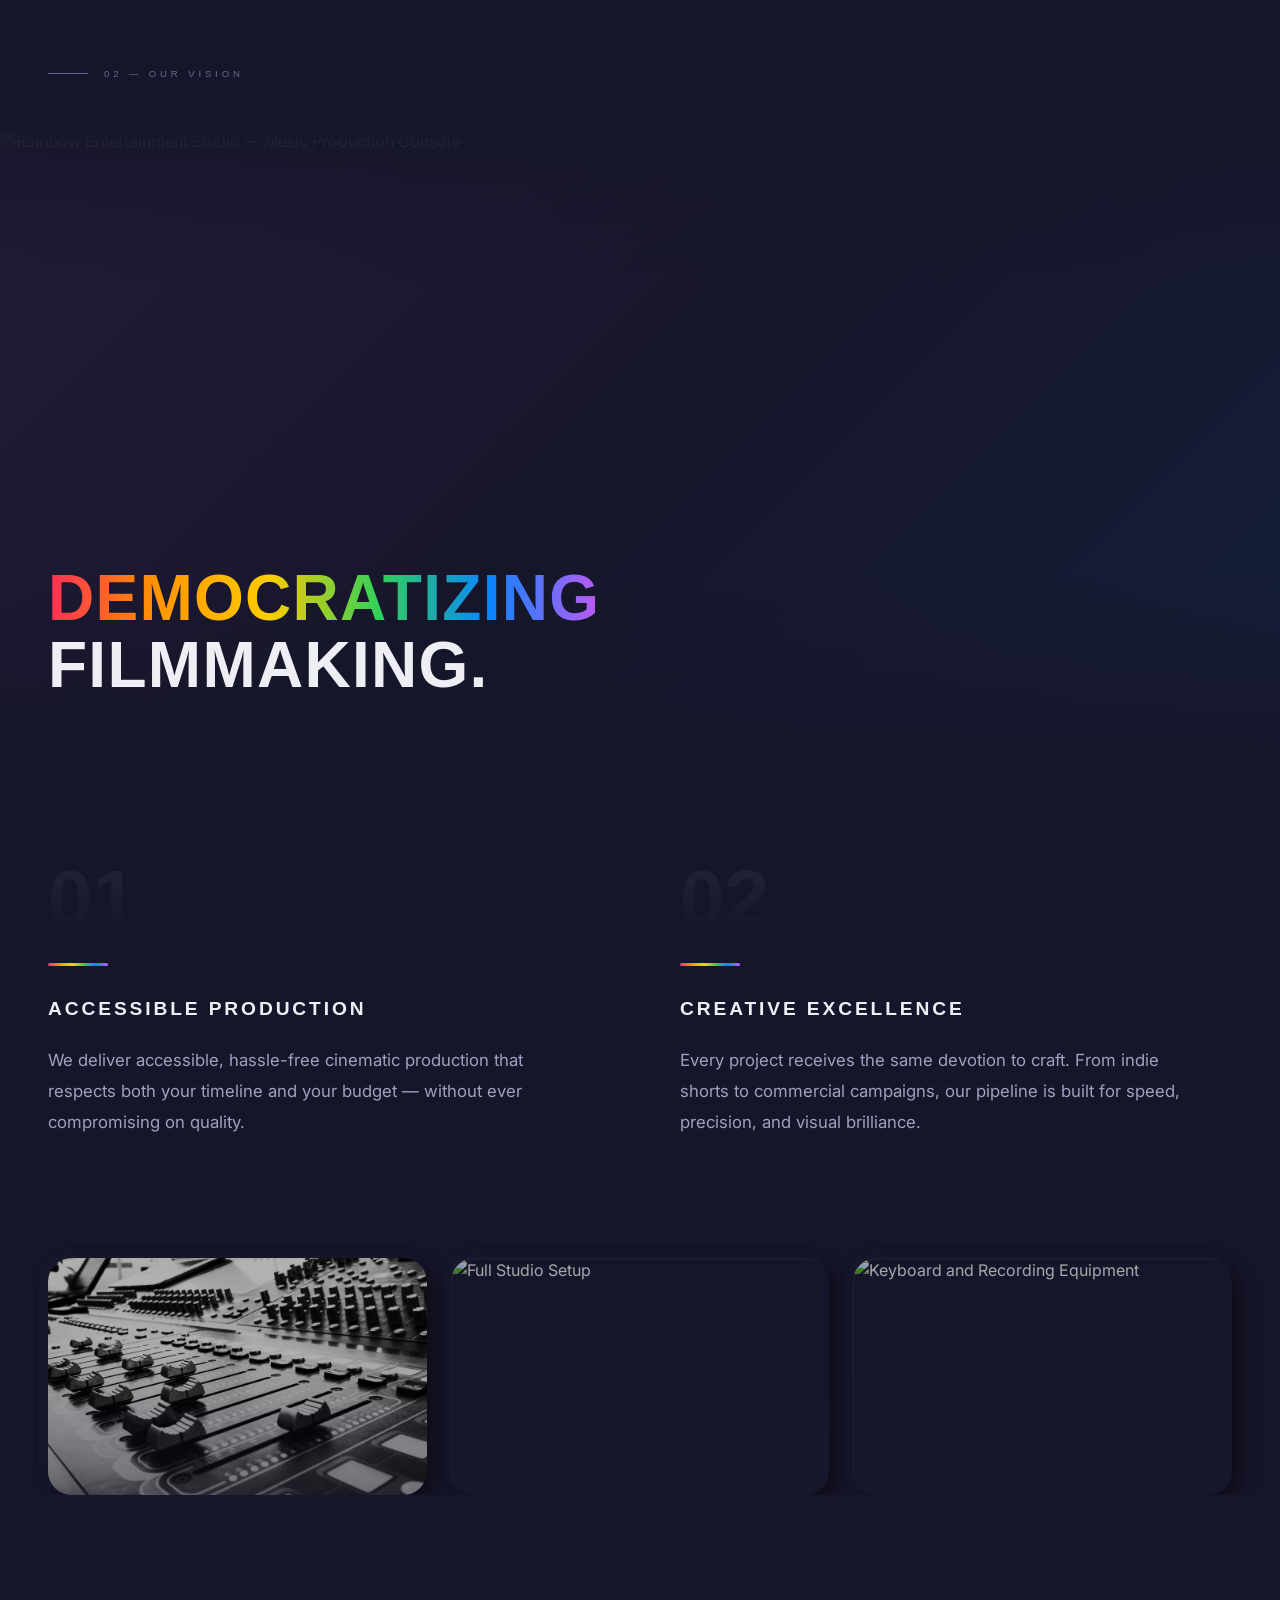
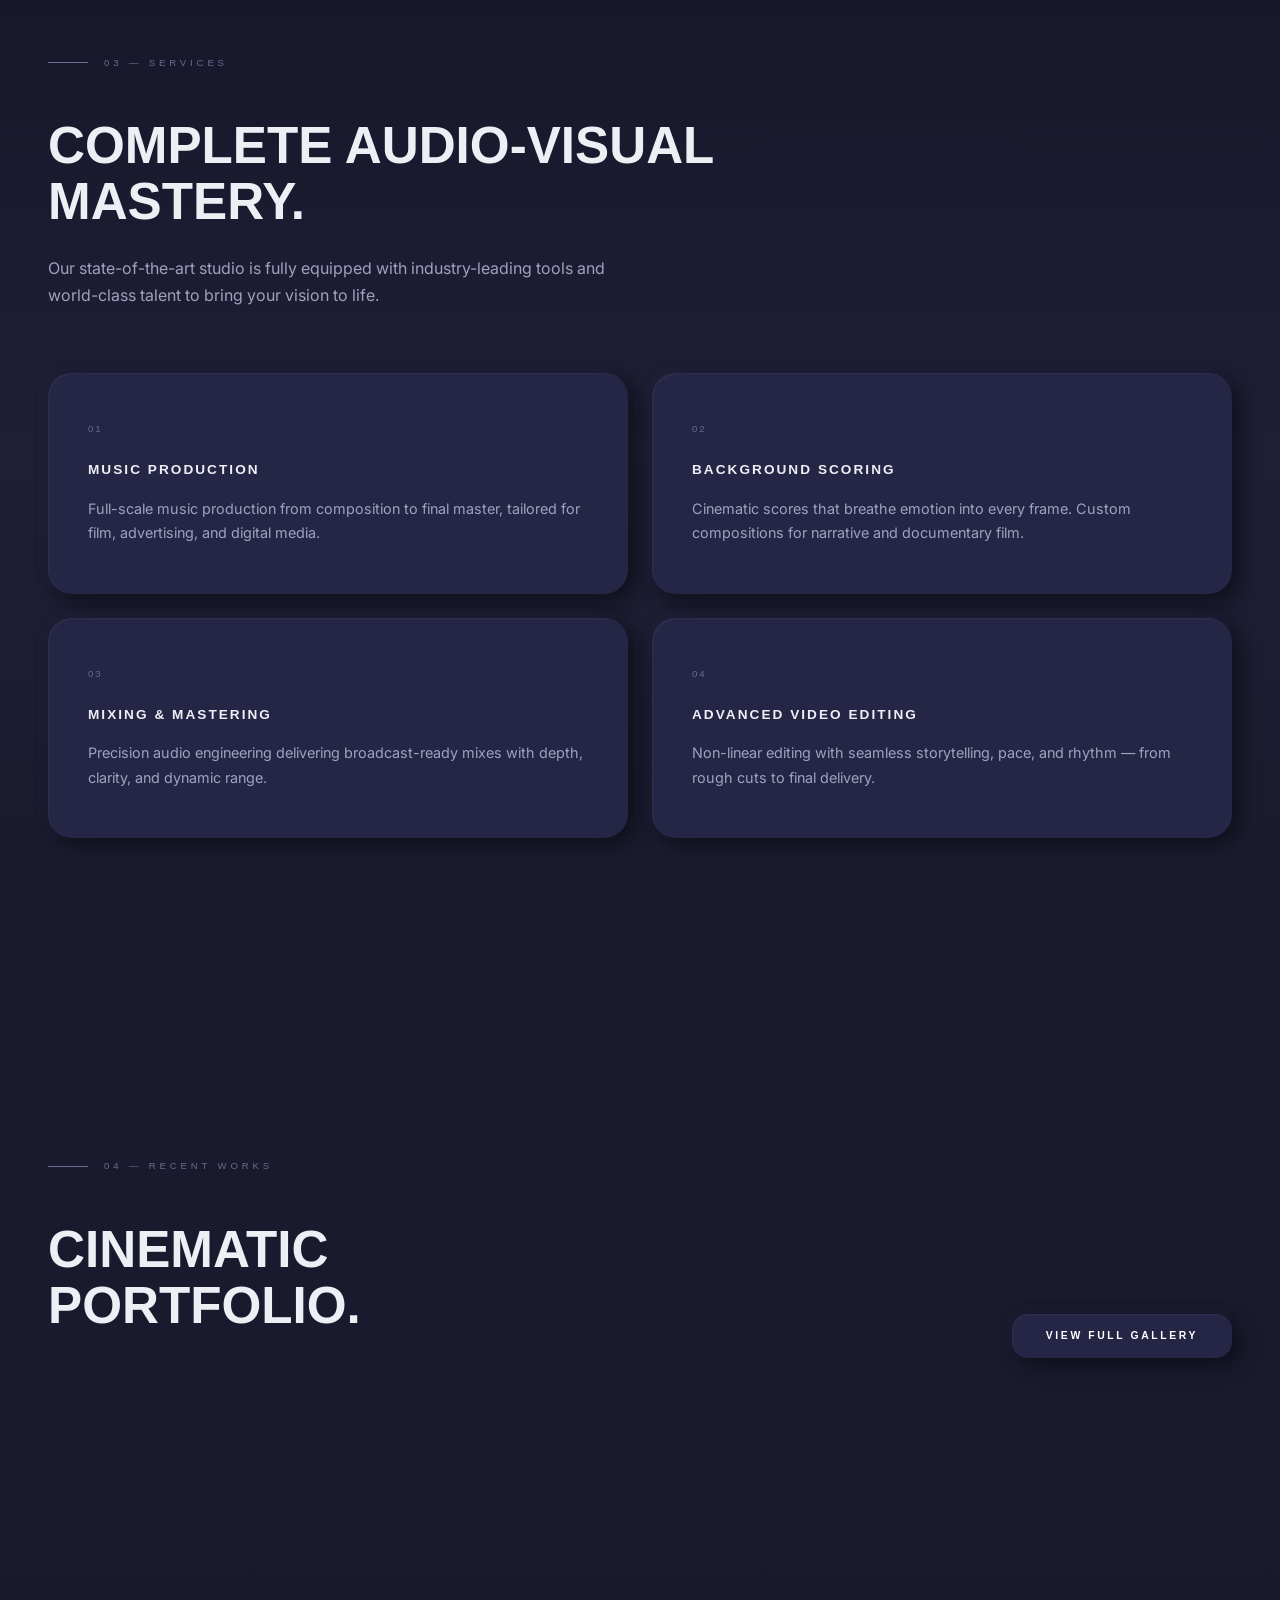
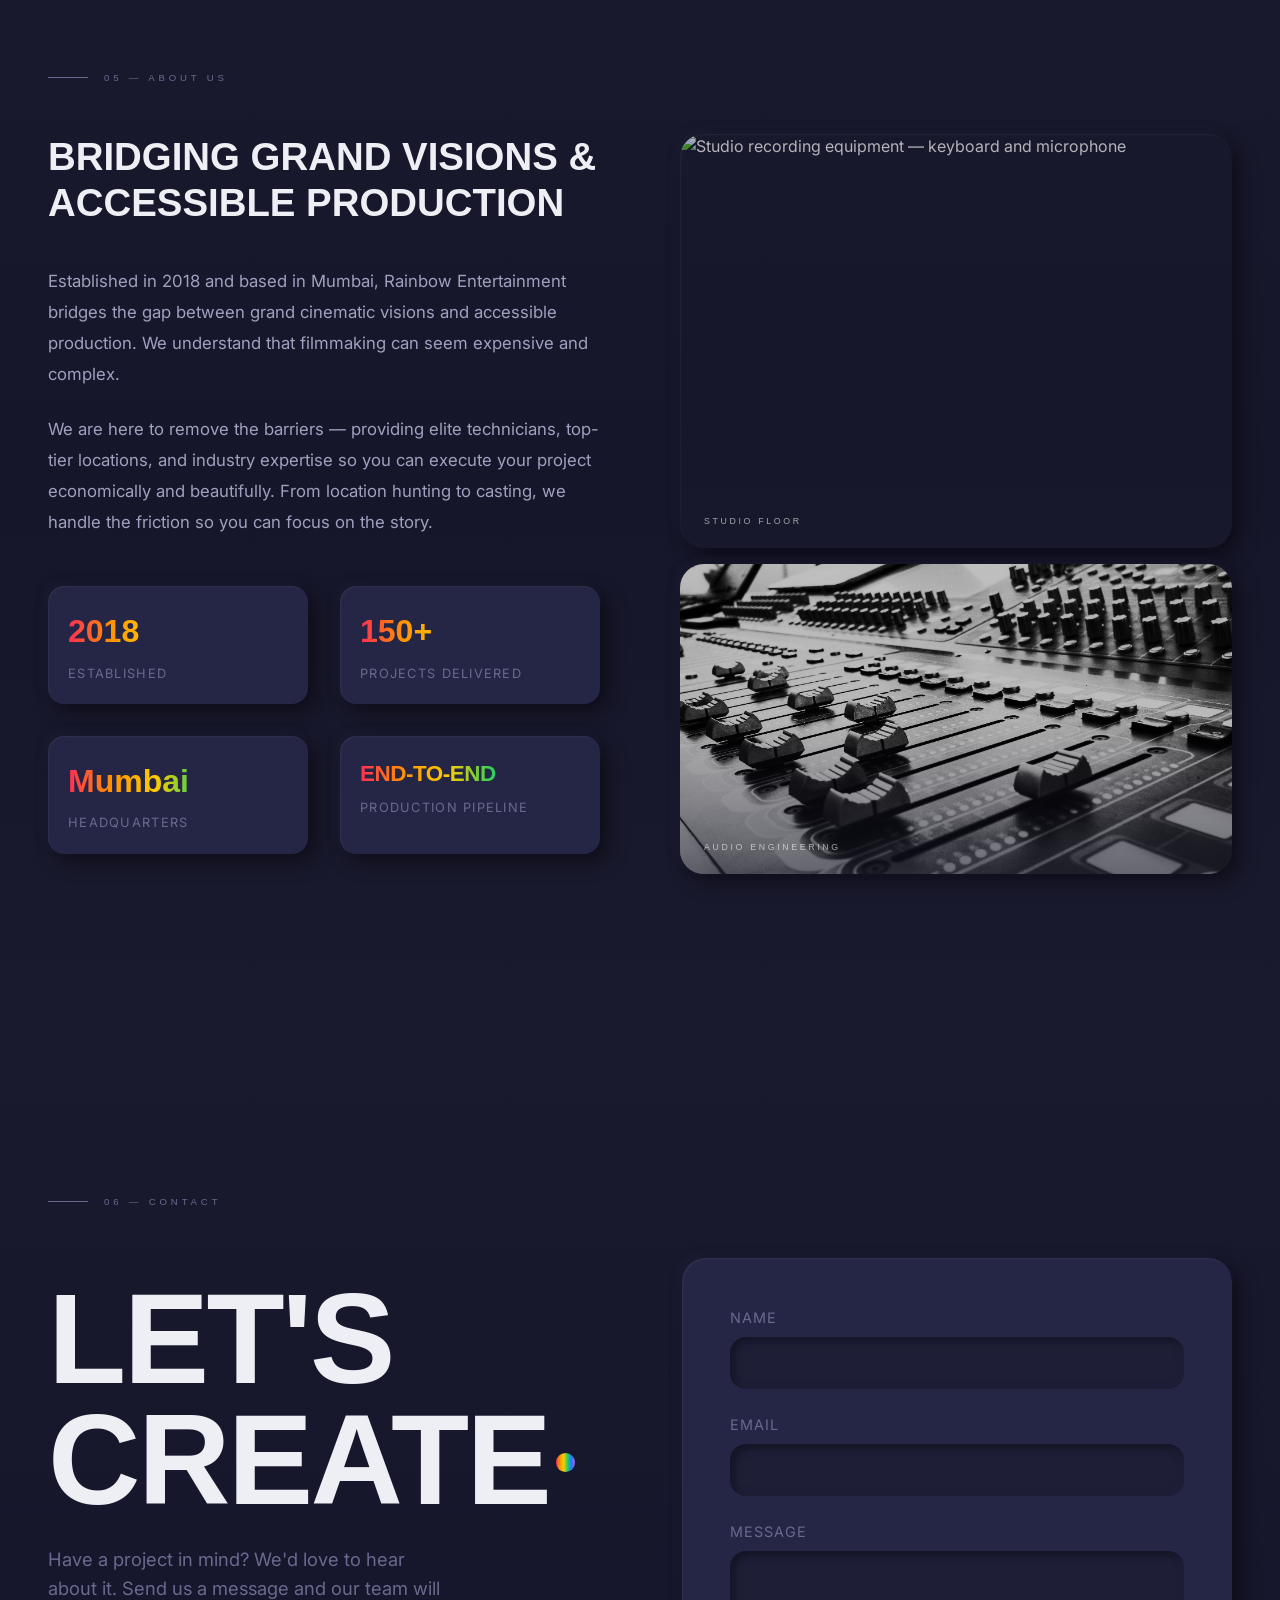
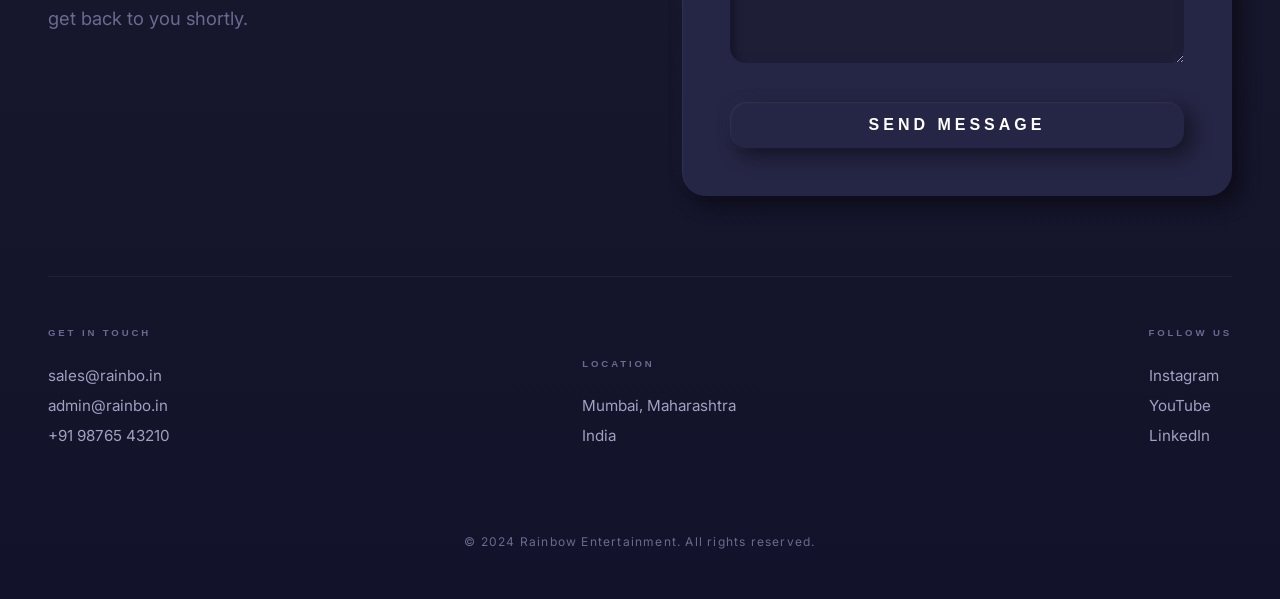
==== commit afceb6bd: "feat: add cinematic logo reveal animation using HTML5 Canvas" ====
--- a/index.html
+++ b/index.html
@@ -27,7 +27,7 @@
        ============================================ -->
   <header class="site-header" id="site-header">
     <div class="site-logo">Rainbow</div>
-    <a href="/gallery" class="btn-gallery" id="btn-gallery">Gallery</a>
+    <a href="gallery.html" class="btn-gallery" id="btn-gallery">Gallery</a>
   </header>
 
 
@@ -177,7 +177,7 @@
 
         <div class="recent-header-flex">
           <h2 class="services-headline">Cinematic<br>Portfolio.</h2>
-          <a href="/gallery" class="btn-gallery">View Full Gallery</a>
+          <a href="gallery.html" class="btn-gallery">View Full Gallery</a>
         </div>
         
         <div class="carousel-container">
@@ -215,7 +215,7 @@
                 <div class="stat-label">Headquarters</div>
               </div>
               <div class="stat-item">
-                <div class="stat-number">End‑to‑End</div>
+                <div class="stat-number" style="font-size: 1.4rem; letter-spacing: -0.02em;">END-TO-END</div>
                 <div class="stat-label">Production Pipeline</div>
               </div>
             </div>
@@ -281,7 +281,8 @@
         <div class="footer-bottom">
           <div class="footer-col">
             <h4>Get In Touch</h4>
-            <a href="mailto:hello@rainbowentertainment.in">hello@rainbowentertainment.in</a>
+            <a href="mailto:sales@rainbo.in">sales@rainbo.in</a>
+            <a href="mailto:admin@rainbo.in">admin@rainbo.in</a>
             <a href="tel:+919876543210">+91 98765 43210</a>
           </div>
           <div class="footer-col">
@@ -294,12 +295,7 @@
             <a href="#">YouTube</a>
             <a href="#">LinkedIn</a>
           </div>
-          <div class="footer-col">
-            <h4>Quick Links</h4>
-            <a href="#">Showreel</a>
-            <a href="#">Careers</a>
-            <a href="#">Privacy Policy</a>
-          </div>
+
         </div>
 
         <p class="footer-copyright">&copy; 2024 Rainbow Entertainment. All rights reserved.</p>
--- a/static/style.css
+++ b/static/style.css
@@ -830,6 +830,28 @@
   border: none;
 }
 
+/* Fix for Google Drive iframe player minimum width overflow on mobile */
+.gdrive-iframe {
+  position: absolute;
+  top: 0;
+  left: 0;
+  width: 100%;
+  height: 100%;
+  border: none;
+  border-radius: var(--clay-radius);
+  overflow: hidden;
+}
+
+@media (max-width: 600px) {
+  .gdrive-iframe {
+    width: 200% !important;
+    height: 200% !important;
+    transform: scale(0.5);
+    transform-origin: top left;
+    border-radius: calc(var(--clay-radius) * 2);
+  }
+}
+
 .video-card:hover .video-thumbnail-wrap video {
   opacity: 1;
 }
@@ -867,6 +889,18 @@
   transform: translate(-50%, -50%) scale(1);
 }
 
+.mobile-play-icon {
+  opacity: 1;
+  transform: translate(-50%, -50%) scale(1);
+}
+
+.mobile-video-link {
+  display: block;
+  width: 100%;
+  height: 100%;
+  position: relative;
+}
+
 .video-info {
   padding: 24px;
 }
@@ -900,8 +934,14 @@
 
 /* --- Gallery Page Specific --- */
 .page-gallery {
-  padding-top: 140px;
+  padding: 140px 48px 80px;
   min-height: 100vh;
+}
+@media (max-width: 1024px) {
+  .page-gallery { padding: 100px 28px 60px; }
+}
+@media (max-width: 768px) {
+  .page-gallery { padding: 80px 24px 40px; }
 }
 
 .gallery-toolbar {
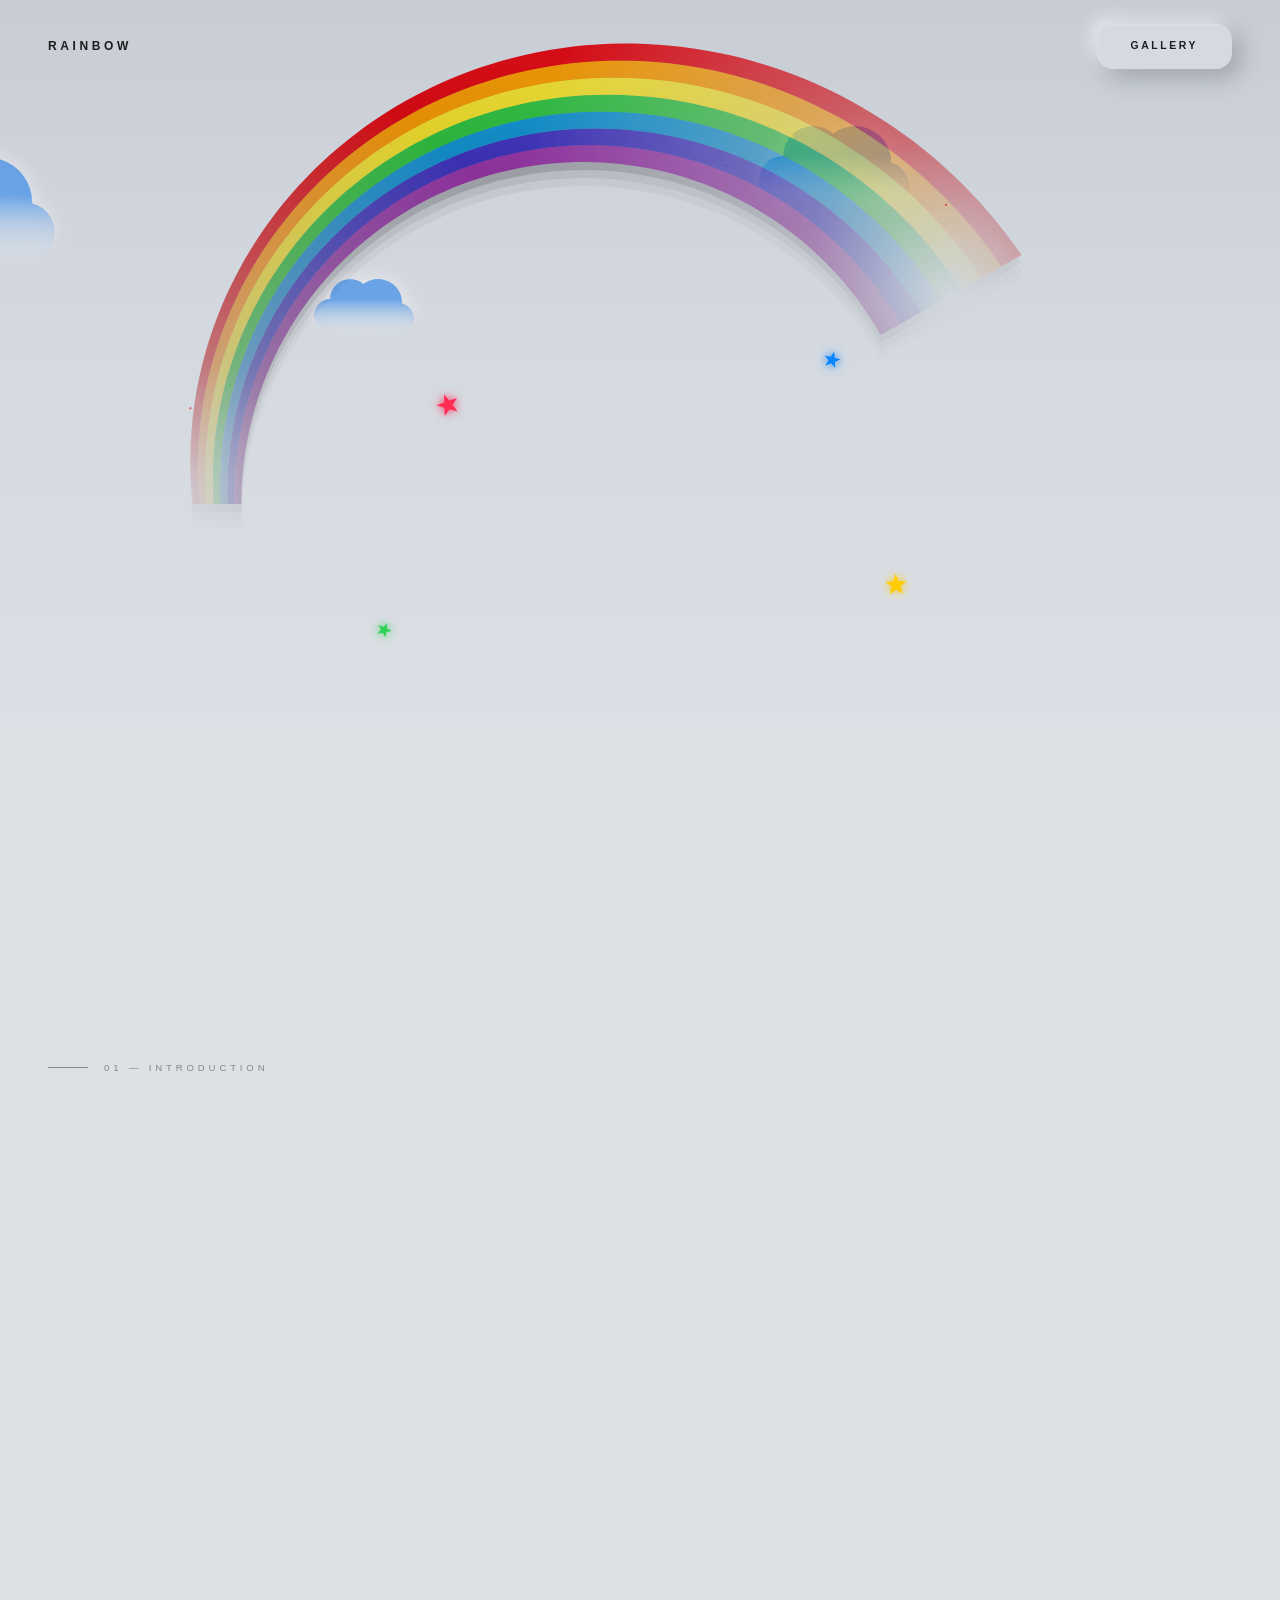
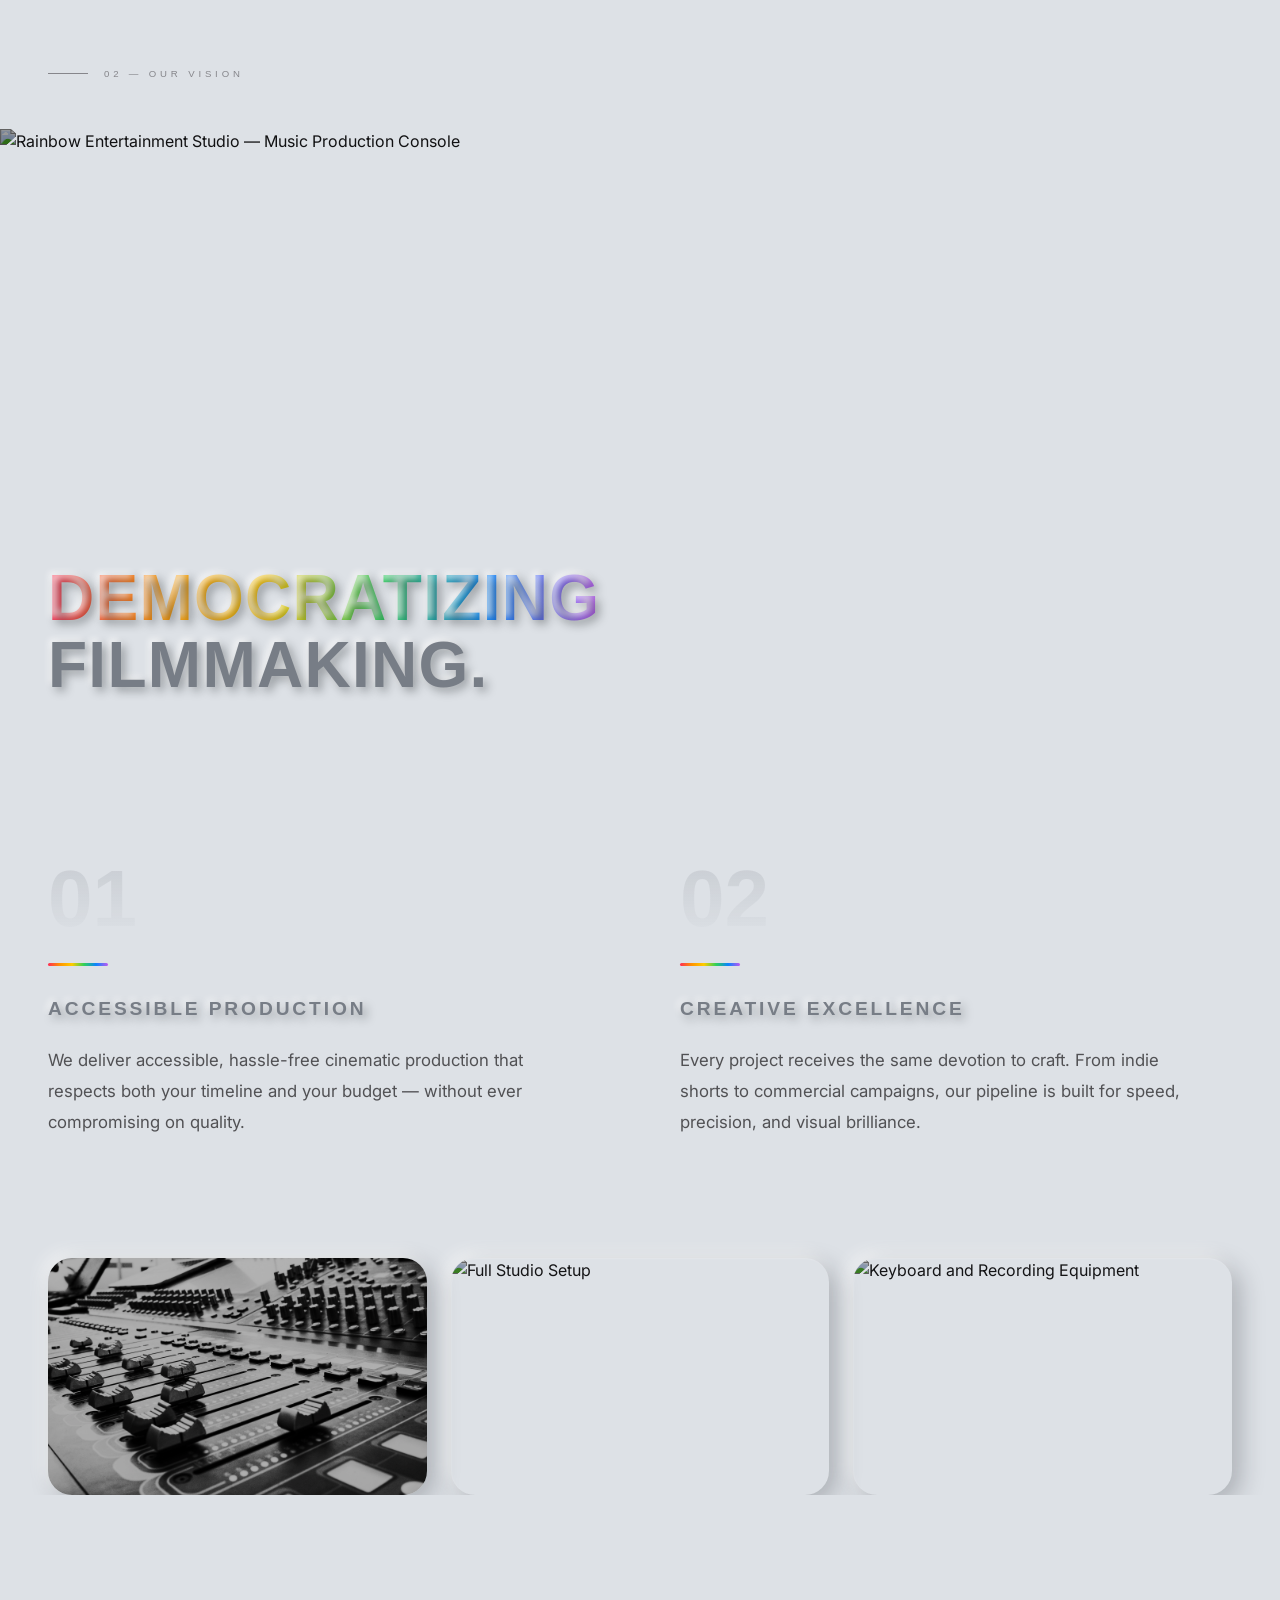
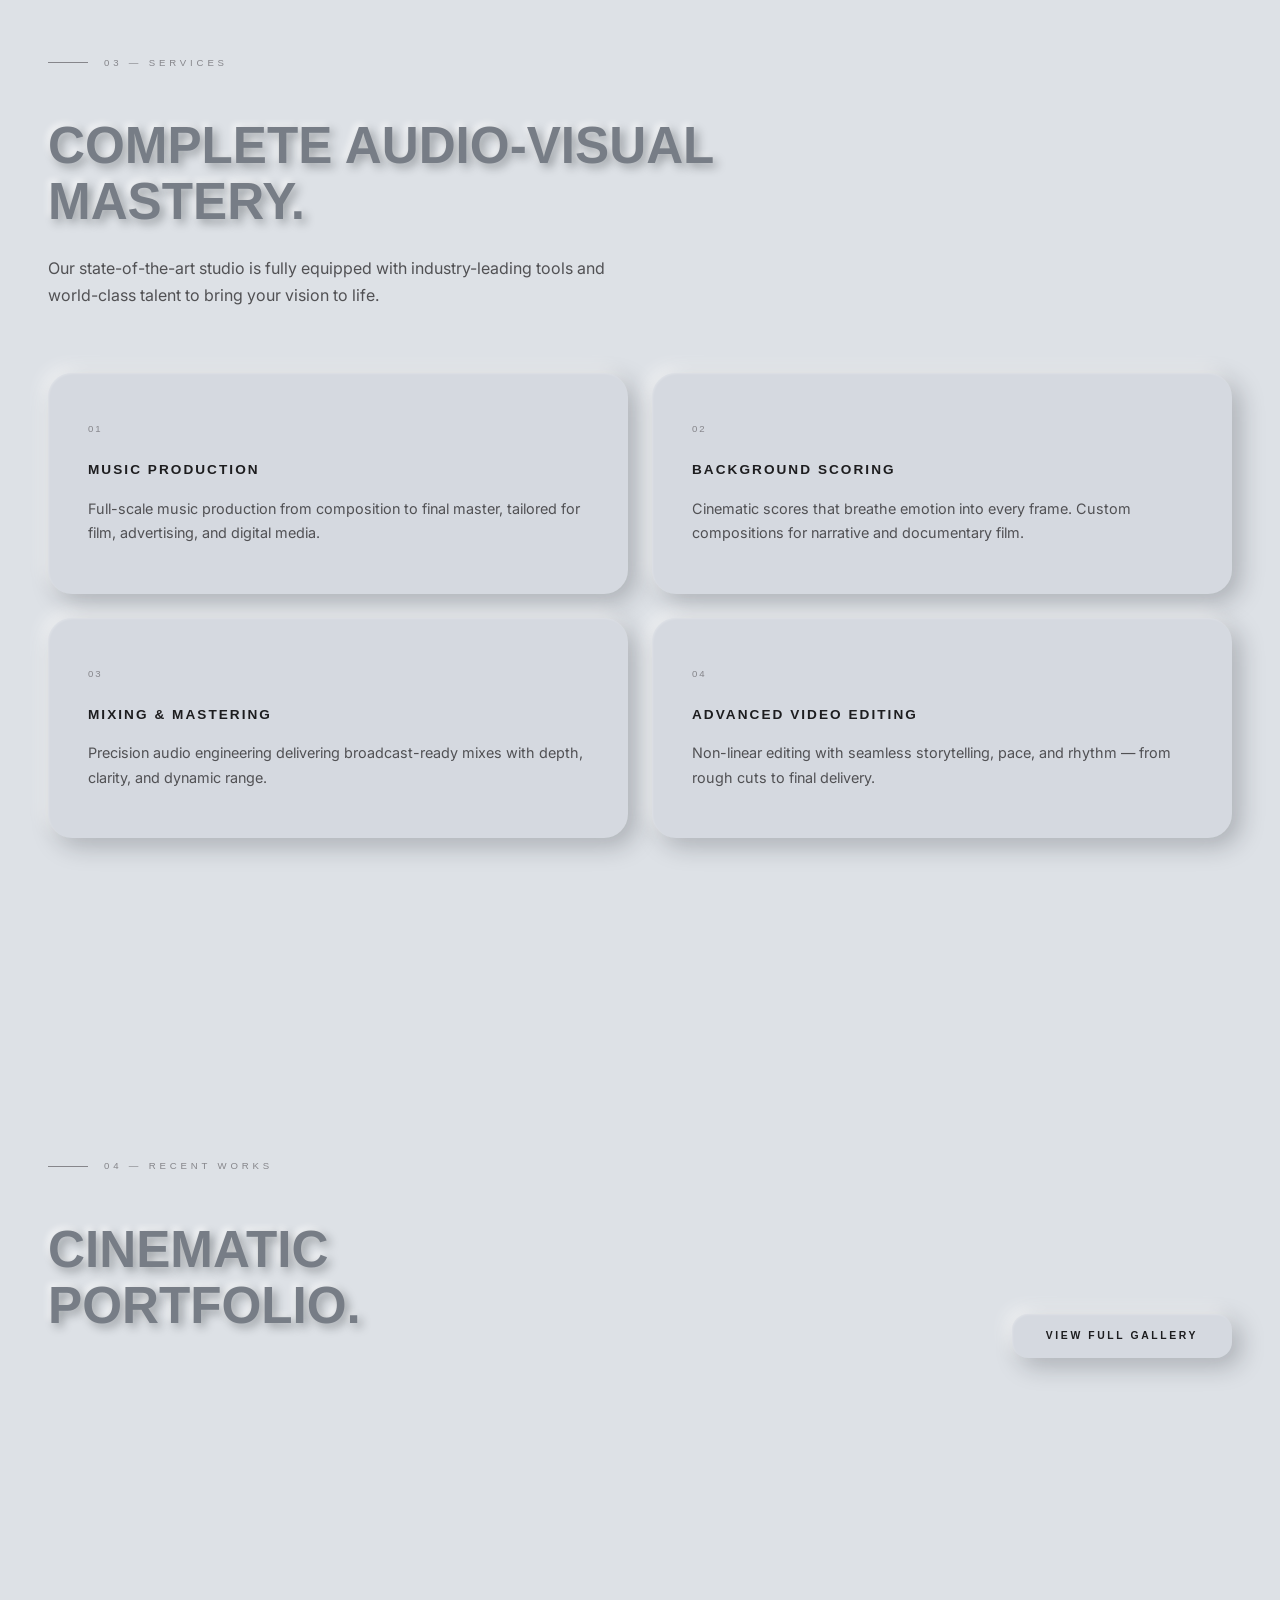
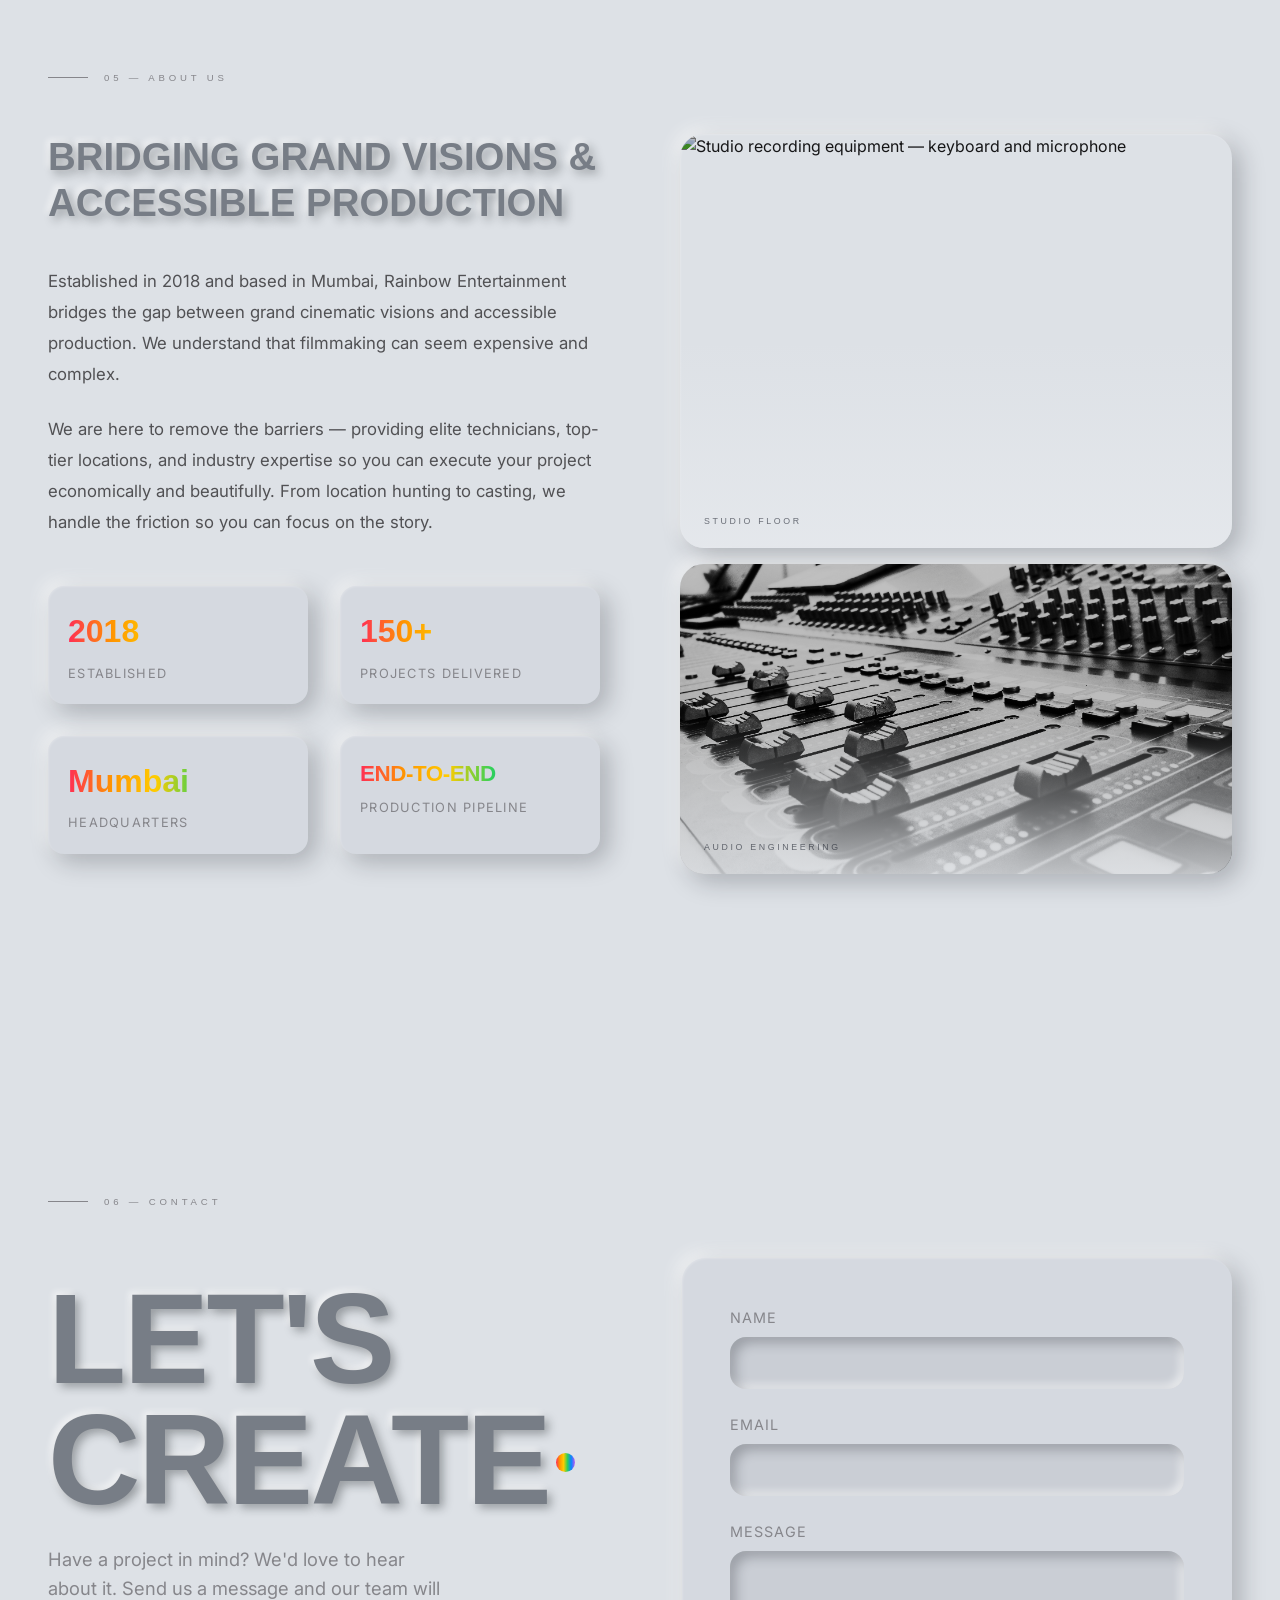
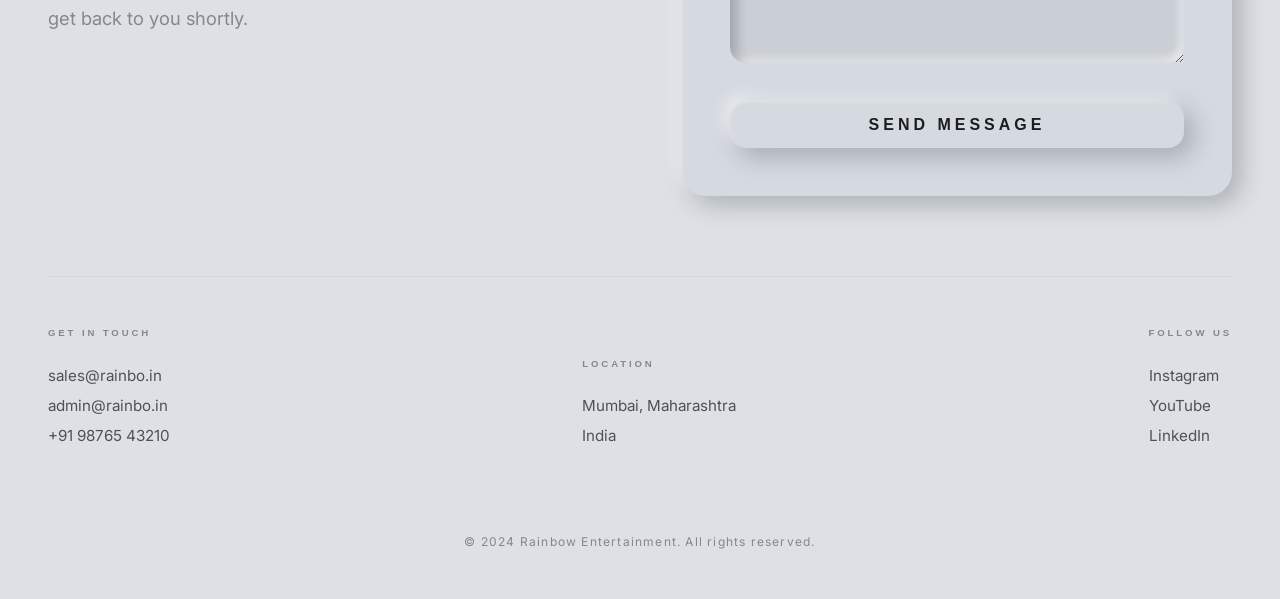
==== commit d9d6cec4: "feat: add cinematic logo animation and implement claymorphism UI styles for contact form" ====
--- a/index.html
+++ b/index.html
@@ -252,24 +252,24 @@
           </div>
 
           <!-- ====== WEB3FORMS CONTACT ====== -->
-          <div class="contact-form-wrapper" style="flex: 1; min-width: 300px; max-width: 550px; width: 100%; padding: 48px; background: #252545; border: none; border-radius: 24px; text-align: left; box-shadow: 8px 8px 20px rgba(0,0,0,0.45), -4px -4px 12px rgba(60,60,100,0.12), inset 1px 1px 2px rgba(255,255,255,0.06); margin: 0;">
+          <div class="contact-form-wrapper" style="flex: 1; min-width: 300px; max-width: 550px; width: 100%; padding: 48px; background: var(--bg-card); border: none; border-radius: 24px; text-align: left; box-shadow: var(--clay-shadow); margin: 0;">
             <form action="https://api.web3forms.com/submit" method="POST" class="web3-contact-form" id="contact-form">
               <!-- Replace with your Access Key -->
               <input type="hidden" name="access_key" value="3ce82b30-315a-4b70-adaa-c038df00de86">
               
               <div class="form-group" style="margin-bottom: 24px;">
                 <label for="name" style="display: block; margin-bottom: 8px; color: var(--text-muted); font-size: 0.9rem; text-transform: uppercase; letter-spacing: 1px;">Name</label>
-                <input type="text" name="name" id="name" required style="width: 100%; padding: 16px; background: rgba(0,0,0,0.2); border: none; color: var(--text-light); border-radius: 16px; box-shadow: inset 4px 4px 10px rgba(0,0,0,0.35), inset -2px -2px 8px rgba(60,60,100,0.1); font-family: inherit; font-size: 1rem; outline: none; transition: box-shadow 0.3s ease;">
+                <input type="text" name="name" id="name" required style="width: 100%; padding: 16px; background: rgba(0,0,0,0.05); border: none; color: var(--text-primary); border-radius: 16px; box-shadow: var(--clay-shadow-inset); font-family: inherit; font-size: 1rem; outline: none; transition: box-shadow 0.3s ease;">
               </div>
               
               <div class="form-group" style="margin-bottom: 24px;">
                 <label for="email" style="display: block; margin-bottom: 8px; color: var(--text-muted); font-size: 0.9rem; text-transform: uppercase; letter-spacing: 1px;">Email</label>
-                <input type="email" name="email" id="email" required style="width: 100%; padding: 16px; background: rgba(0,0,0,0.2); border: none; color: var(--text-light); border-radius: 16px; box-shadow: inset 4px 4px 10px rgba(0,0,0,0.35), inset -2px -2px 8px rgba(60,60,100,0.1); font-family: inherit; font-size: 1rem; outline: none; transition: box-shadow 0.3s ease;">
+                <input type="email" name="email" id="email" required style="width: 100%; padding: 16px; background: rgba(0,0,0,0.05); border: none; color: var(--text-primary); border-radius: 16px; box-shadow: var(--clay-shadow-inset); font-family: inherit; font-size: 1rem; outline: none; transition: box-shadow 0.3s ease;">
               </div>
 
               <div class="form-group" style="margin-bottom: 32px;">
                 <label for="message" style="display: block; margin-bottom: 8px; color: var(--text-muted); font-size: 0.9rem; text-transform: uppercase; letter-spacing: 1px;">Message</label>
-                <textarea name="message" id="message" rows="4" required style="width: 100%; padding: 16px; background: rgba(0,0,0,0.2); border: none; color: var(--text-light); border-radius: 16px; box-shadow: inset 4px 4px 10px rgba(0,0,0,0.35), inset -2px -2px 8px rgba(60,60,100,0.1); font-family: inherit; font-size: 1rem; outline: none; resize: vertical; transition: box-shadow 0.3s ease;"></textarea>
+                <textarea name="message" id="message" rows="4" required style="width: 100%; padding: 16px; background: rgba(0,0,0,0.05); border: none; color: var(--text-primary); border-radius: 16px; box-shadow: var(--clay-shadow-inset); font-family: inherit; font-size: 1rem; outline: none; resize: vertical; transition: box-shadow 0.3s ease;"></textarea>
               </div>
               
               <button type="submit" class="btn-gallery" id="form-submit-btn" style="cursor: pointer; border: none; font-size: 1rem; width: 100%;">Send Message</button>
--- a/static/style.css
+++ b/static/style.css
@@ -8,16 +8,16 @@
 
 /* --- CSS Custom Properties --- */
 :root {
-  --bg-primary: #1a1a2e;
-  --bg-secondary: #16162a;
-  --bg-elevated: #222240;
-  --bg-card: #252545;
-  --bg-warm: #1e1e35;
-  --text-primary: #eeeef5;
-  --text-secondary: #a0a0c0;
-  --text-muted: #6a6a90;
-  --accent-glow: rgba(255, 255, 255, 0.06);
-  --border-subtle: rgba(255, 255, 255, 0.06);
+  --bg-primary: #DDE1E6;
+  --bg-secondary: #DDE1E6;
+  --bg-elevated: #D5D9E0;
+  --bg-card: #D5D9E0;
+  --bg-warm: #DDE1E6;
+  --text-primary: #1D1D1F;
+  --text-secondary: #515154;
+  --text-muted: #86868B;
+  --accent-glow: rgba(0, 0, 0, 0.03);
+  --border-subtle: rgba(0, 0, 0, 0.04);
   --rainbow-1: #ff2d55;
   --rainbow-2: #ff9500;
   --rainbow-3: #ffcc00;
@@ -32,9 +32,10 @@
   --ease-out-quart: cubic-bezier(0.25, 1, 0.5, 1);
   --clay-radius: 24px;
   --clay-radius-sm: 16px;
-  --clay-shadow: 8px 8px 20px rgba(0,0,0,0.45), -4px -4px 12px rgba(60,60,100,0.12), inset 1px 1px 2px rgba(255,255,255,0.06);
-  --clay-shadow-hover: 10px 10px 28px rgba(0,0,0,0.55), -5px -5px 16px rgba(80,80,130,0.15), inset 1px 1px 3px rgba(255,255,255,0.08);
-  --clay-shadow-inset: inset 4px 4px 10px rgba(0,0,0,0.35), inset -2px -2px 8px rgba(60,60,100,0.1);
+  --clay-shadow: 8px 8px 24px rgba(20, 25, 30, 0.25), -6px -6px 16px rgba(255, 255, 255, 0.6), inset 1px 1px 2px rgba(255, 255, 255, 0.2);
+  --clay-shadow-hover: 12px 12px 32px rgba(20, 25, 30, 0.35), -8px -8px 20px rgba(255, 255, 255, 0.7), inset 1px 1px 3px rgba(255, 255, 255, 0.3);
+  --clay-shadow-inset: inset 6px 6px 12px rgba(20, 25, 30, 0.25), inset -4px -4px 8px rgba(255, 255, 255, 0.6);
+  --clay-text-shadow: 4px 4px 10px rgba(20, 25, 30, 0.35), -3px -3px 6px rgba(255, 255, 255, 0.7);
 }
 
 /* --- Reset & Base --- */
@@ -60,6 +61,11 @@
   line-height: 1.6;
 }
 
+h1, h2, h3:not(.service-title), .hero-headline, .services-headline, .footer-cta {
+  color: #777d86;
+  text-shadow: var(--clay-text-shadow);
+}
+
 
 
 ::-webkit-scrollbar { width: 6px; }
@@ -82,7 +88,6 @@
   display: flex;
   align-items: center;
   justify-content: space-between;
-  mix-blend-mode: difference;
 }
 
 .site-logo {
@@ -91,7 +96,7 @@
   font-weight: 700;
   letter-spacing: 0.3em;
   text-transform: uppercase;
-  color: #fff;
+  color: var(--text-primary);
 }
 
 .btn-gallery {
@@ -101,7 +106,7 @@
   font-weight: 700;
   letter-spacing: 0.25em;
   text-transform: uppercase;
-  color: #fff;
+  color: var(--text-primary);
   background: var(--bg-card);
   border: none;
   padding: 14px 34px;
@@ -143,7 +148,7 @@
   justify-content: center;
   padding: 120px 48px 80px;
   overflow: hidden;
-  background: #1a1a2e;
+  background: var(--bg-primary);
 }
 
 .hero-video-bg {
@@ -153,7 +158,7 @@
   height: 100%;
   z-index: 0;
   overflow: hidden;
-  background: #1a1a2e;
+  background: var(--bg-primary);
 }
 
 .hero-video-bg-el {
@@ -237,7 +242,7 @@
 .scroll-line {
   width: 1px;
   height: 48px;
-  background: rgba(255,255,255,0.15);
+  background: rgba(26,32,44,0.15);
   position: relative;
   overflow: hidden;
 }
@@ -349,10 +354,7 @@
 .vision-image-overlay {
   position: absolute;
   inset: 0;
-  background:
-    linear-gradient(to bottom, var(--bg-secondary) 0%, transparent 25%),
-    linear-gradient(to top, var(--bg-secondary) 0%, transparent 30%),
-    linear-gradient(135deg, rgba(191,90,242,0.08) 0%, transparent 50%, rgba(10,132,255,0.08) 100%);
+  background: transparent;
   pointer-events: none;
 }
 
@@ -404,7 +406,7 @@
   font-size: 5rem;
   font-weight: 700;
   line-height: 1;
-  background: linear-gradient(180deg, rgba(255,255,255,0.06) 0%, transparent 100%);
+  background: linear-gradient(180deg, rgba(26,32,44,0.1) 0%, transparent 100%);
   -webkit-background-clip: text;
   -webkit-text-fill-color: transparent;
   background-clip: text;
@@ -469,7 +471,7 @@
   content: '';
   position: absolute;
   inset: 0;
-  background: linear-gradient(to top, rgba(26,26,46,0.4) 0%, transparent 60%);
+  background: transparent;
   pointer-events: none;
 }
 
@@ -663,7 +665,7 @@
 .about-img-overlay {
   position: absolute;
   inset: 0;
-  background: linear-gradient(to top, rgba(26,26,46,0.5) 0%, transparent 50%);
+  background: linear-gradient(to top, rgba(230,233,237,0.8) 0%, transparent 50%);
   pointer-events: none;
 }
 
@@ -675,7 +677,7 @@
   font-size: 0.55rem;
   letter-spacing: 0.3em;
   text-transform: uppercase;
-  color: rgba(255,255,255,0.6);
+  color: rgba(26,32,44,0.6);
   z-index: 2;
 }
 
@@ -684,7 +686,7 @@
   position: relative;
   padding: 160px 48px 48px;
   overflow: hidden;
-  background: linear-gradient(180deg, var(--bg-primary) 0%, #12122a 100%);
+  background: var(--bg-secondary);
 }
 
 .footer-cta {
@@ -863,10 +865,10 @@
   transform: translate(-50%, -50%) scale(0.8);
   width: 50px;
   height: 50px;
-  background: rgba(30,30,50,0.7);
+  background: rgba(255, 255, 255, 0.9);
   border: none;
   border-radius: 50%;
-  box-shadow: 4px 4px 12px rgba(0,0,0,0.4), -2px -2px 8px rgba(60,60,100,0.15), inset 1px 1px 2px rgba(255,255,255,0.1);
+  box-shadow: 4px 4px 12px rgba(20,25,30,0.25), -2px -2px 8px rgba(255,255,255,0.6), inset 1px 1px 2px rgba(255,255,255,0.4);
   display: flex;
   align-items: center;
   justify-content: center;
@@ -880,7 +882,7 @@
   height: 0; 
   border-top: 8px solid transparent;
   border-bottom: 8px solid transparent;
-  border-left: 12px solid #fff;
+  border-left: 12px solid #1D1D1F;
   margin-left: 4px;
 }
 
@@ -966,7 +968,7 @@
 
 .gallery-search input {
   width: 100%;
-  background: rgba(0,0,0,0.2);
+  background: rgba(0,0,0,0.05);
   border: none;
   color: var(--text-primary);
   padding: 12px 16px;
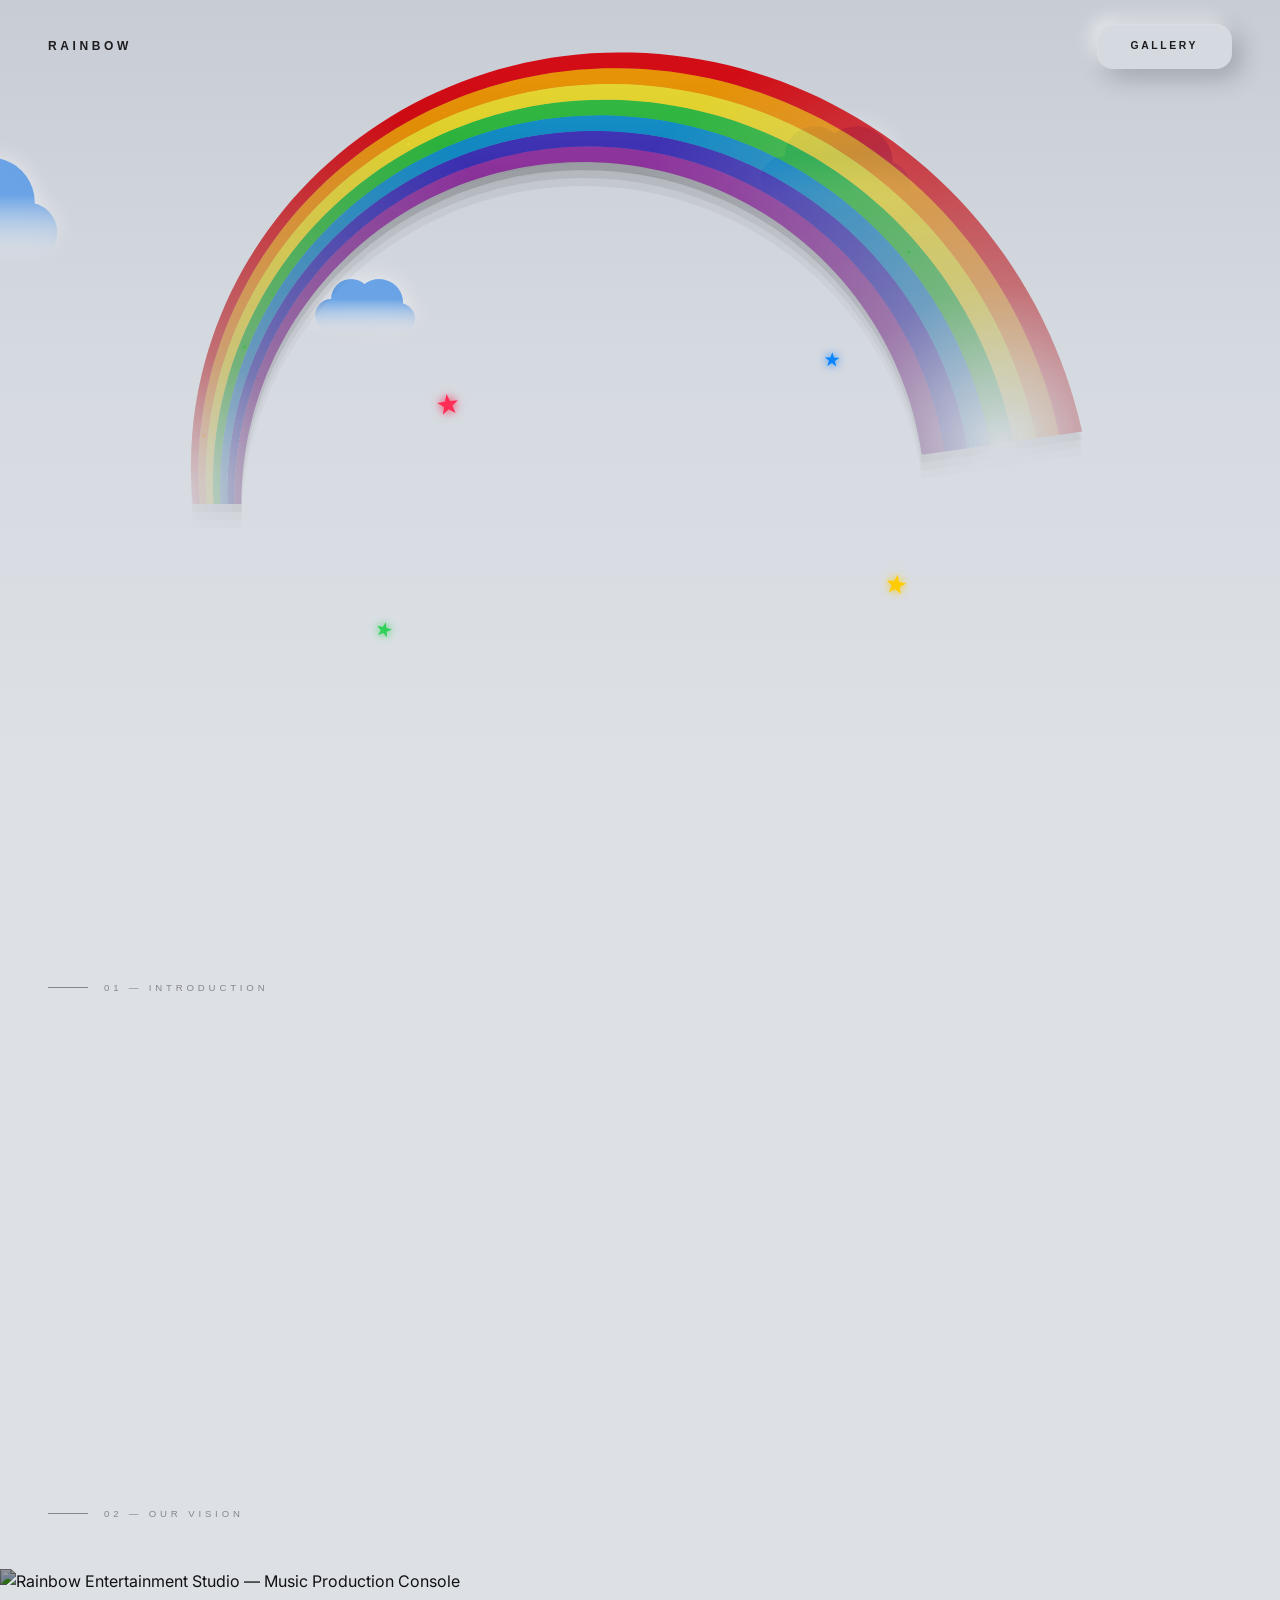
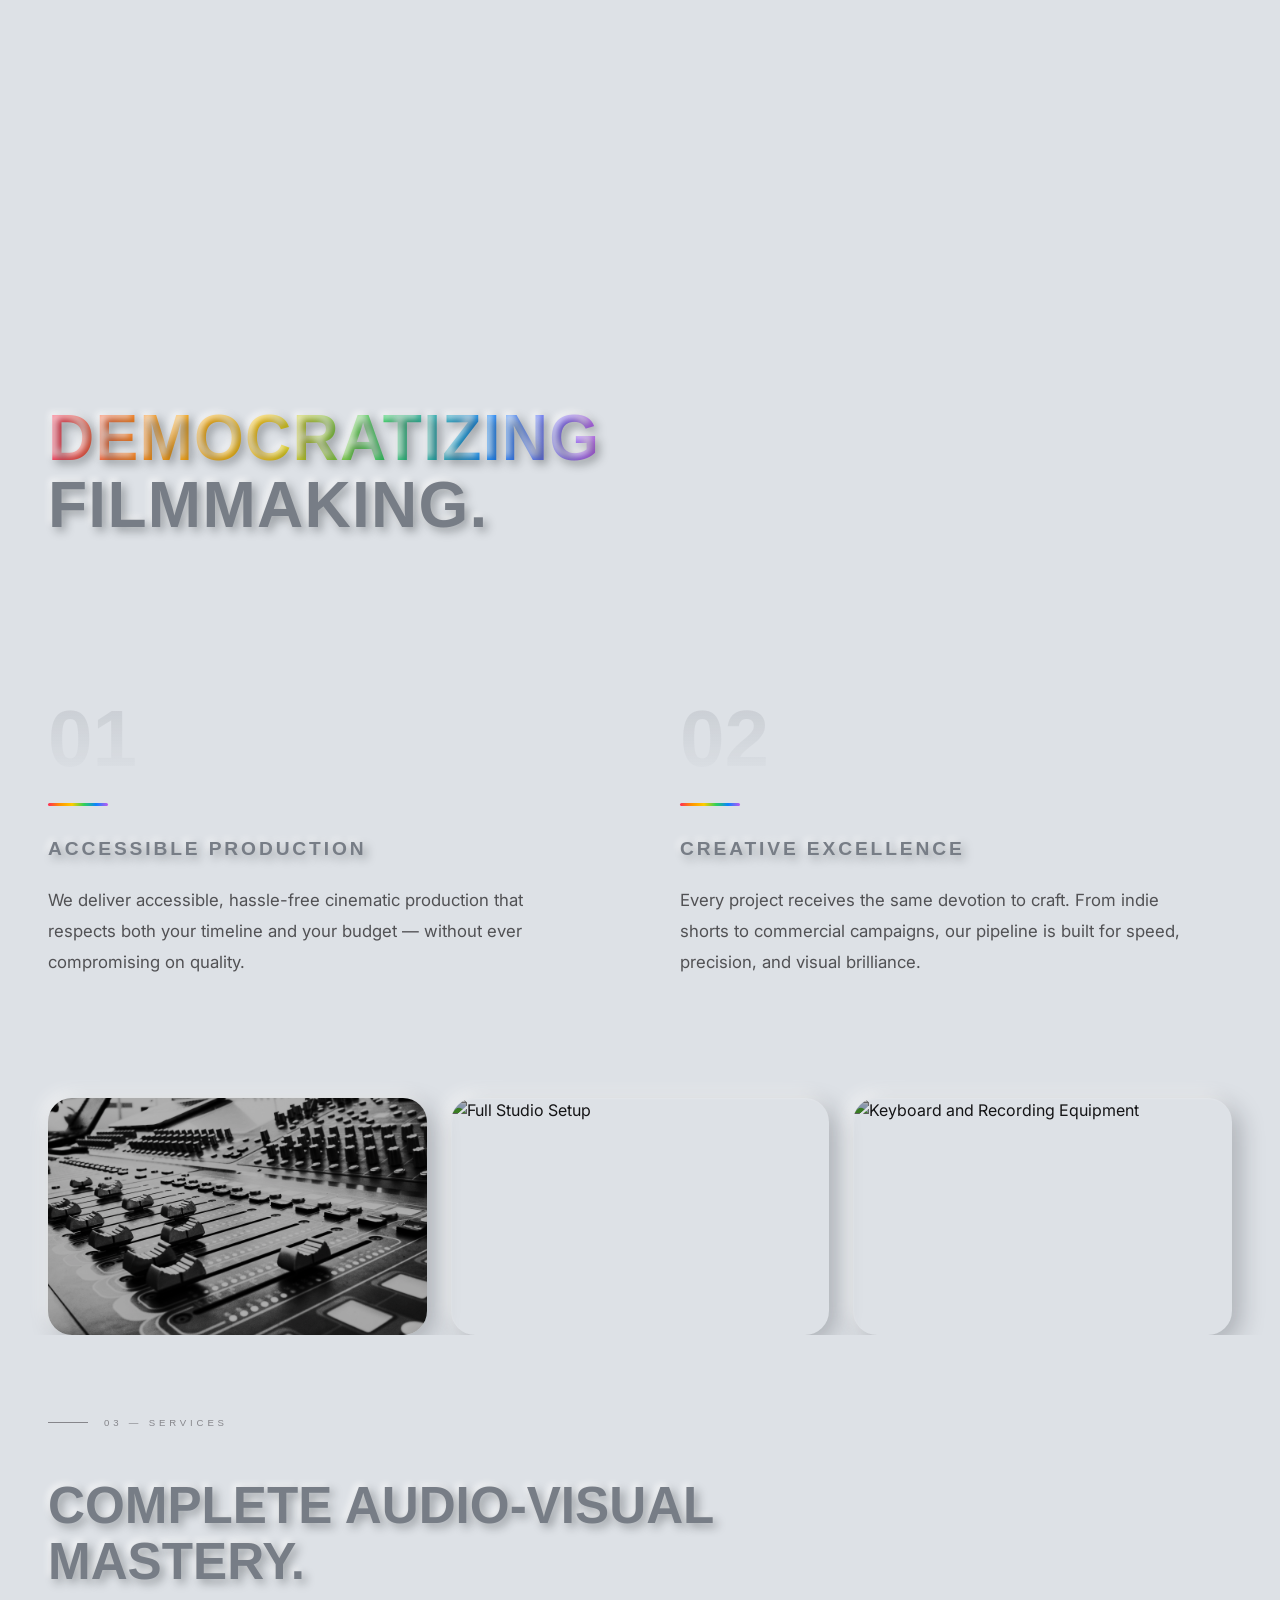
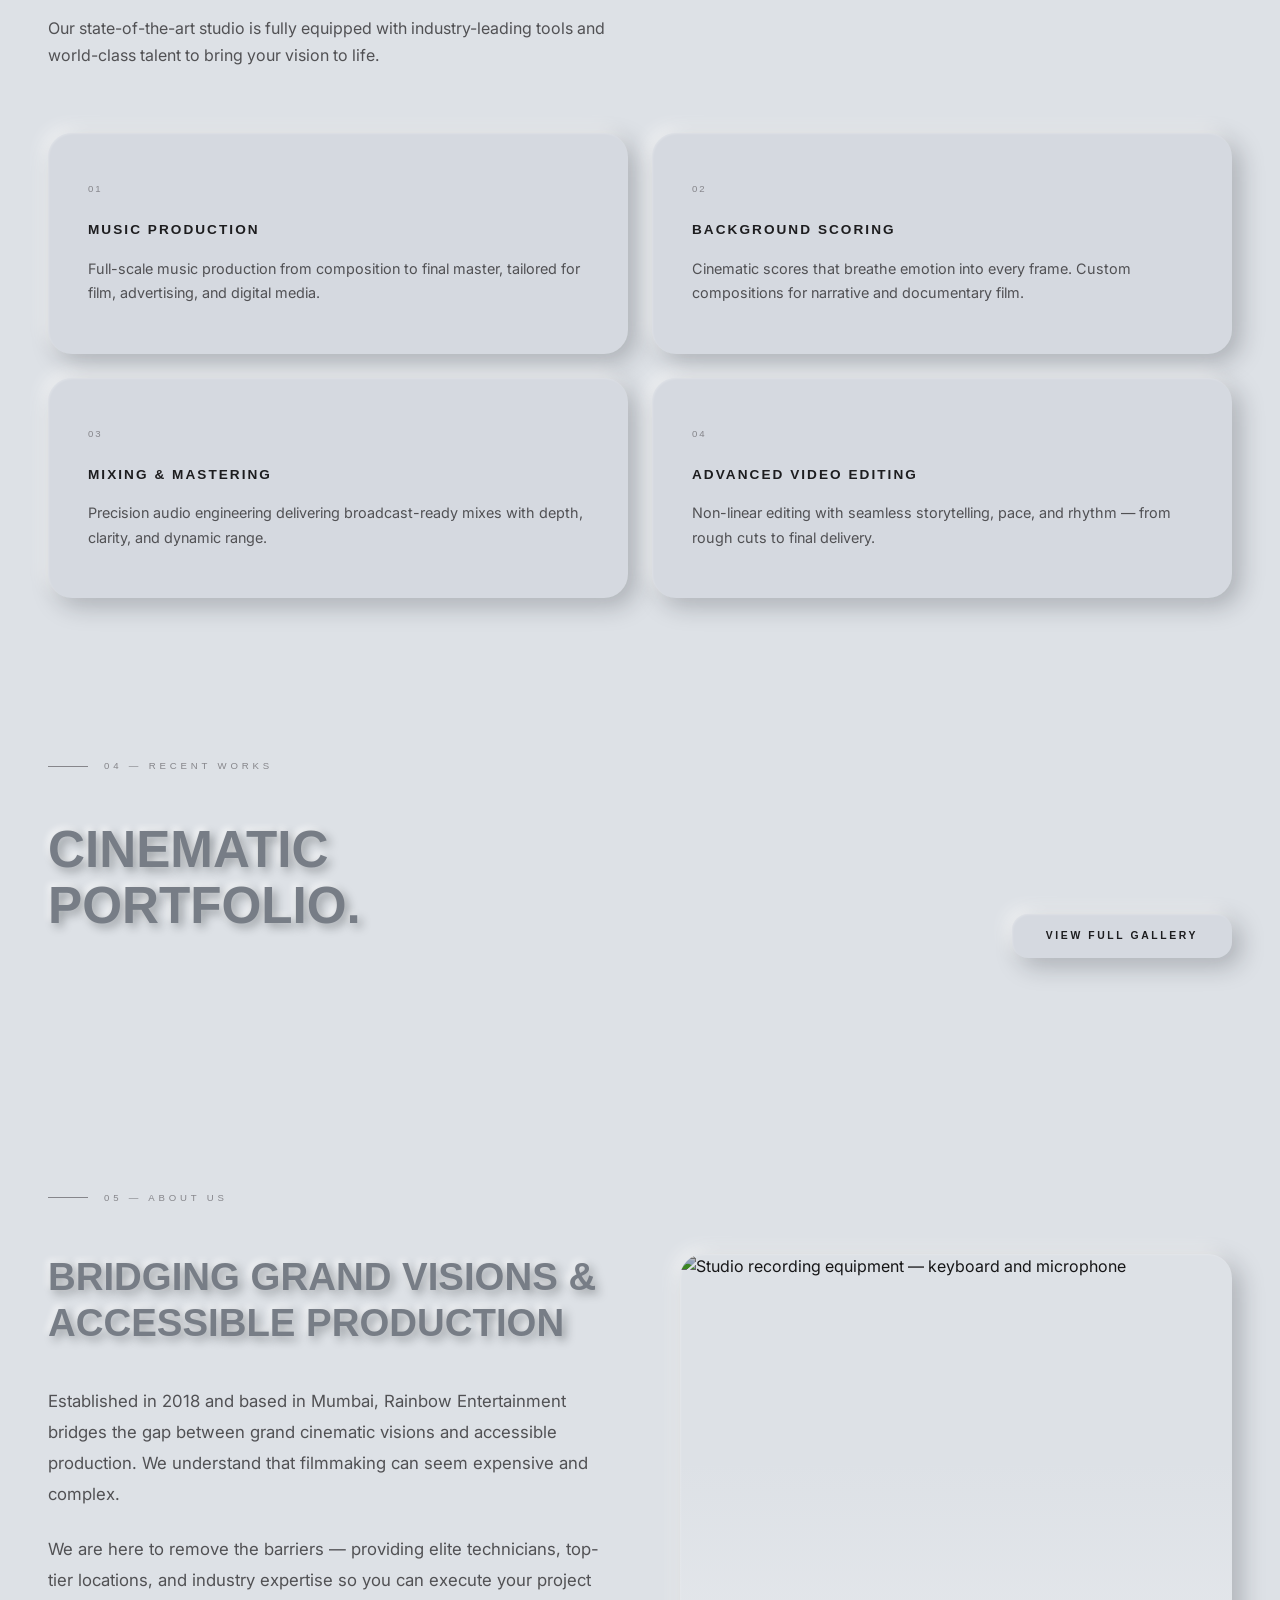
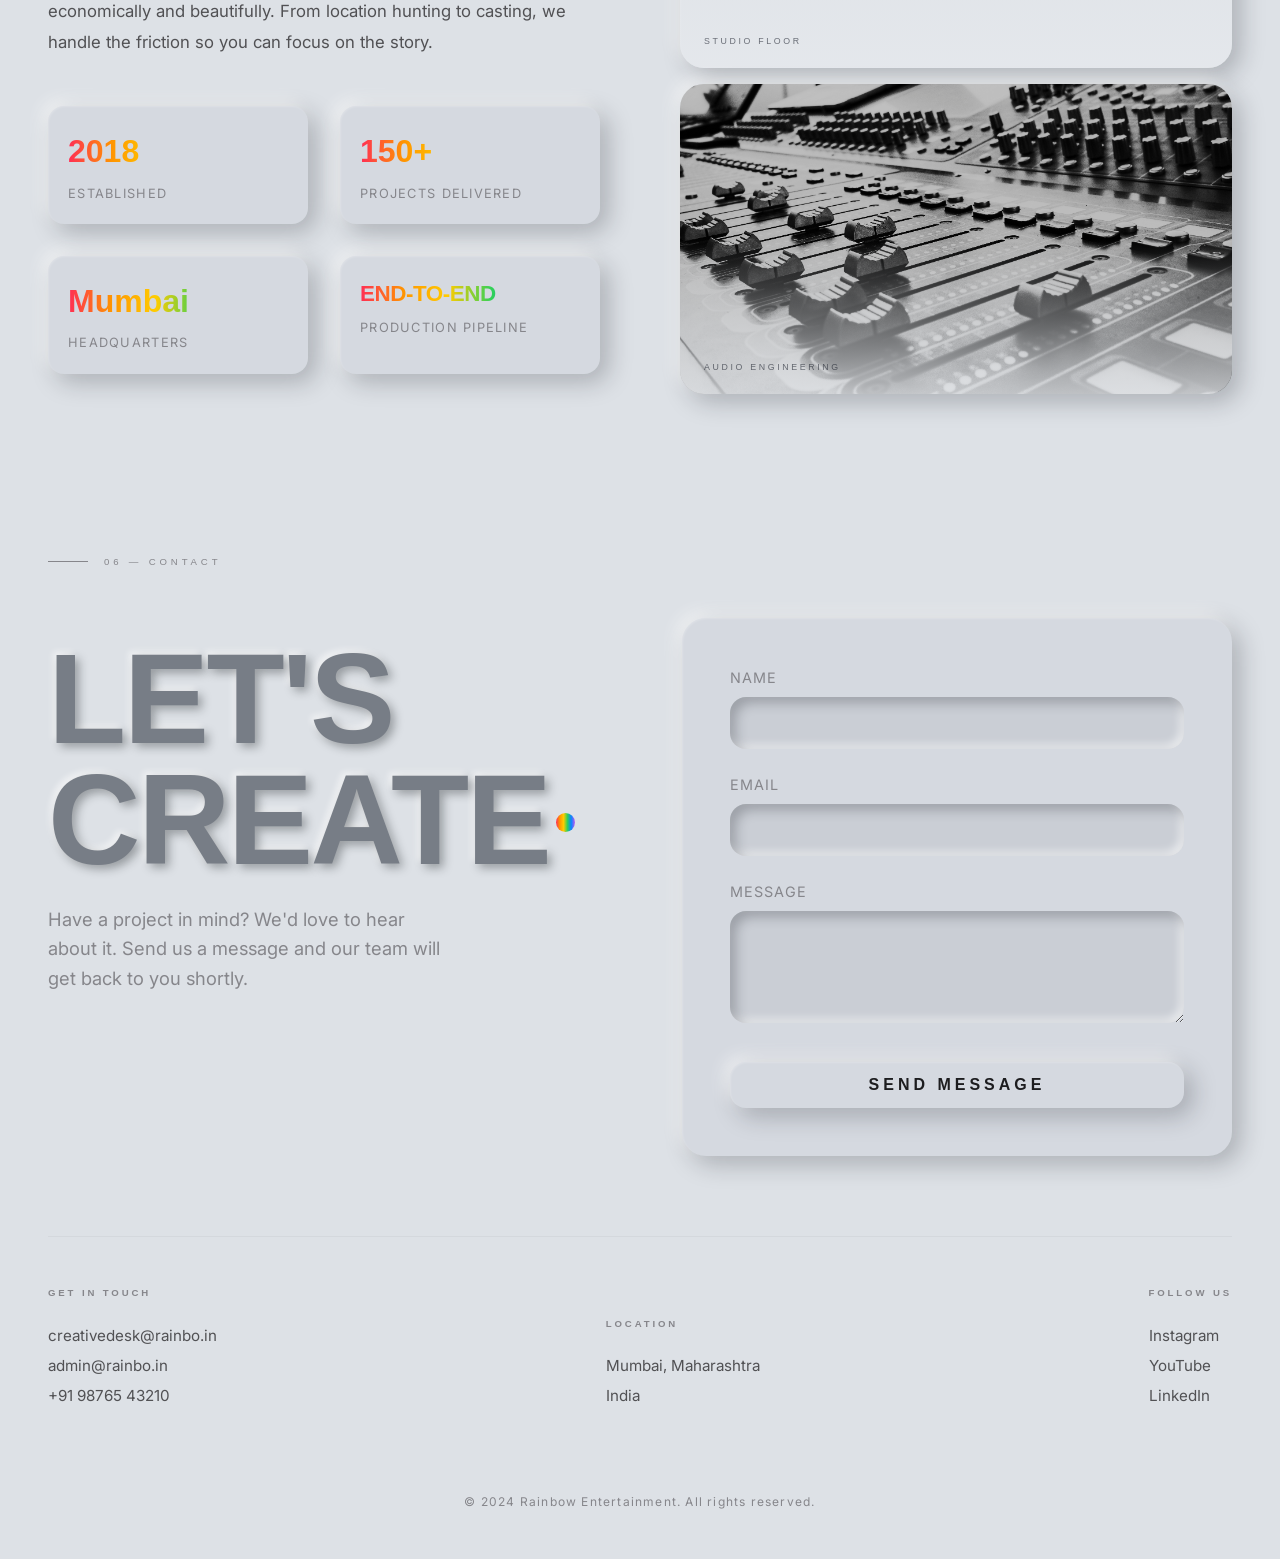
==== commit 2344c6a7: "feat: add cinematic canvas logo reveal animation with styled components" ====
--- a/index.html
+++ b/index.html
@@ -281,7 +281,7 @@
         <div class="footer-bottom">
           <div class="footer-col">
             <h4>Get In Touch</h4>
-            <a href="mailto:sales@rainbo.in">sales@rainbo.in</a>
+            <a href="mailto:creativedesk@rainbo.in">creativedesk@rainbo.in</a>
             <a href="mailto:admin@rainbo.in">admin@rainbo.in</a>
             <a href="tel:+919876543210">+91 98765 43210</a>
           </div>
--- a/static/style.css
+++ b/static/style.css
@@ -267,7 +267,7 @@
 /* --- Section Base --- */
 .section {
   position: relative;
-  padding: 160px 48px;
+  padding: 80px 48px;
   overflow: hidden;
 }
 
@@ -684,7 +684,7 @@
 /* --- Footer --- */
 .site-footer {
   position: relative;
-  padding: 160px 48px 48px;
+  padding: 80px 48px 48px;
   overflow: hidden;
   background: var(--bg-secondary);
 }
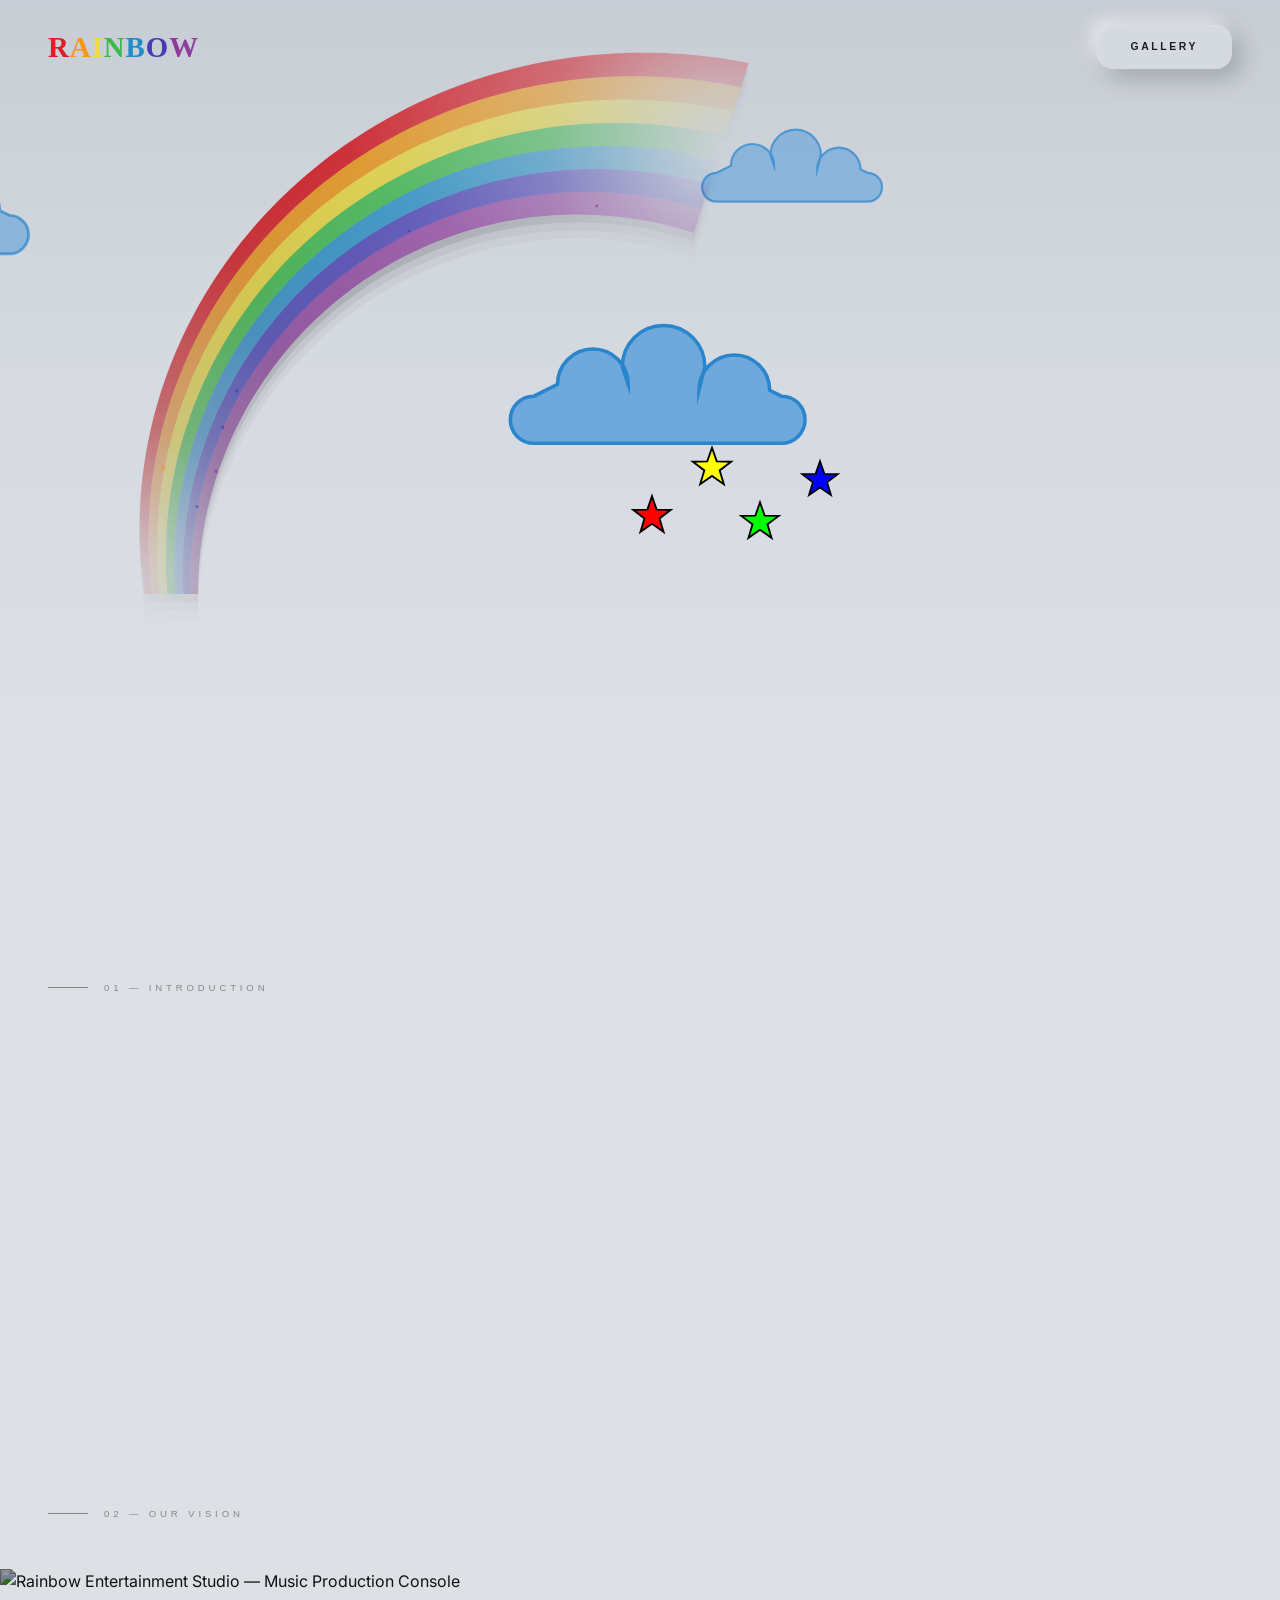
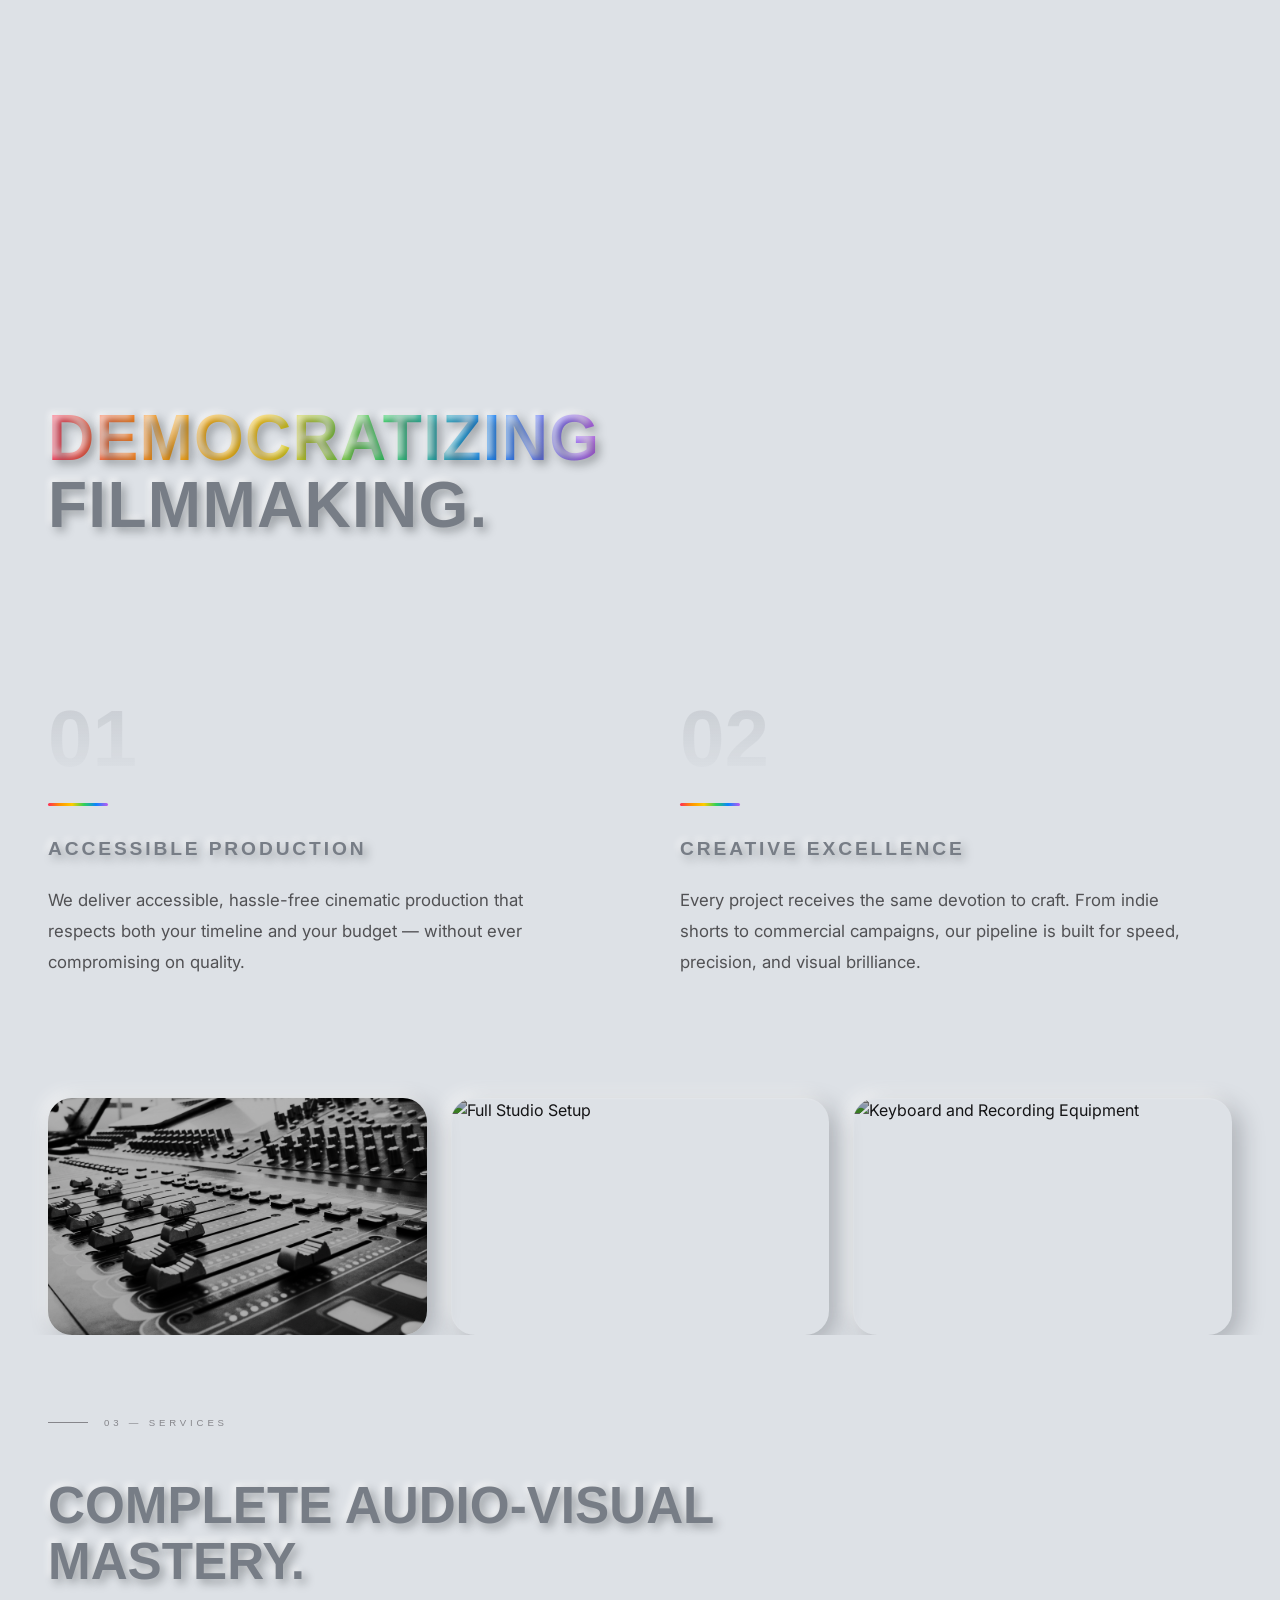
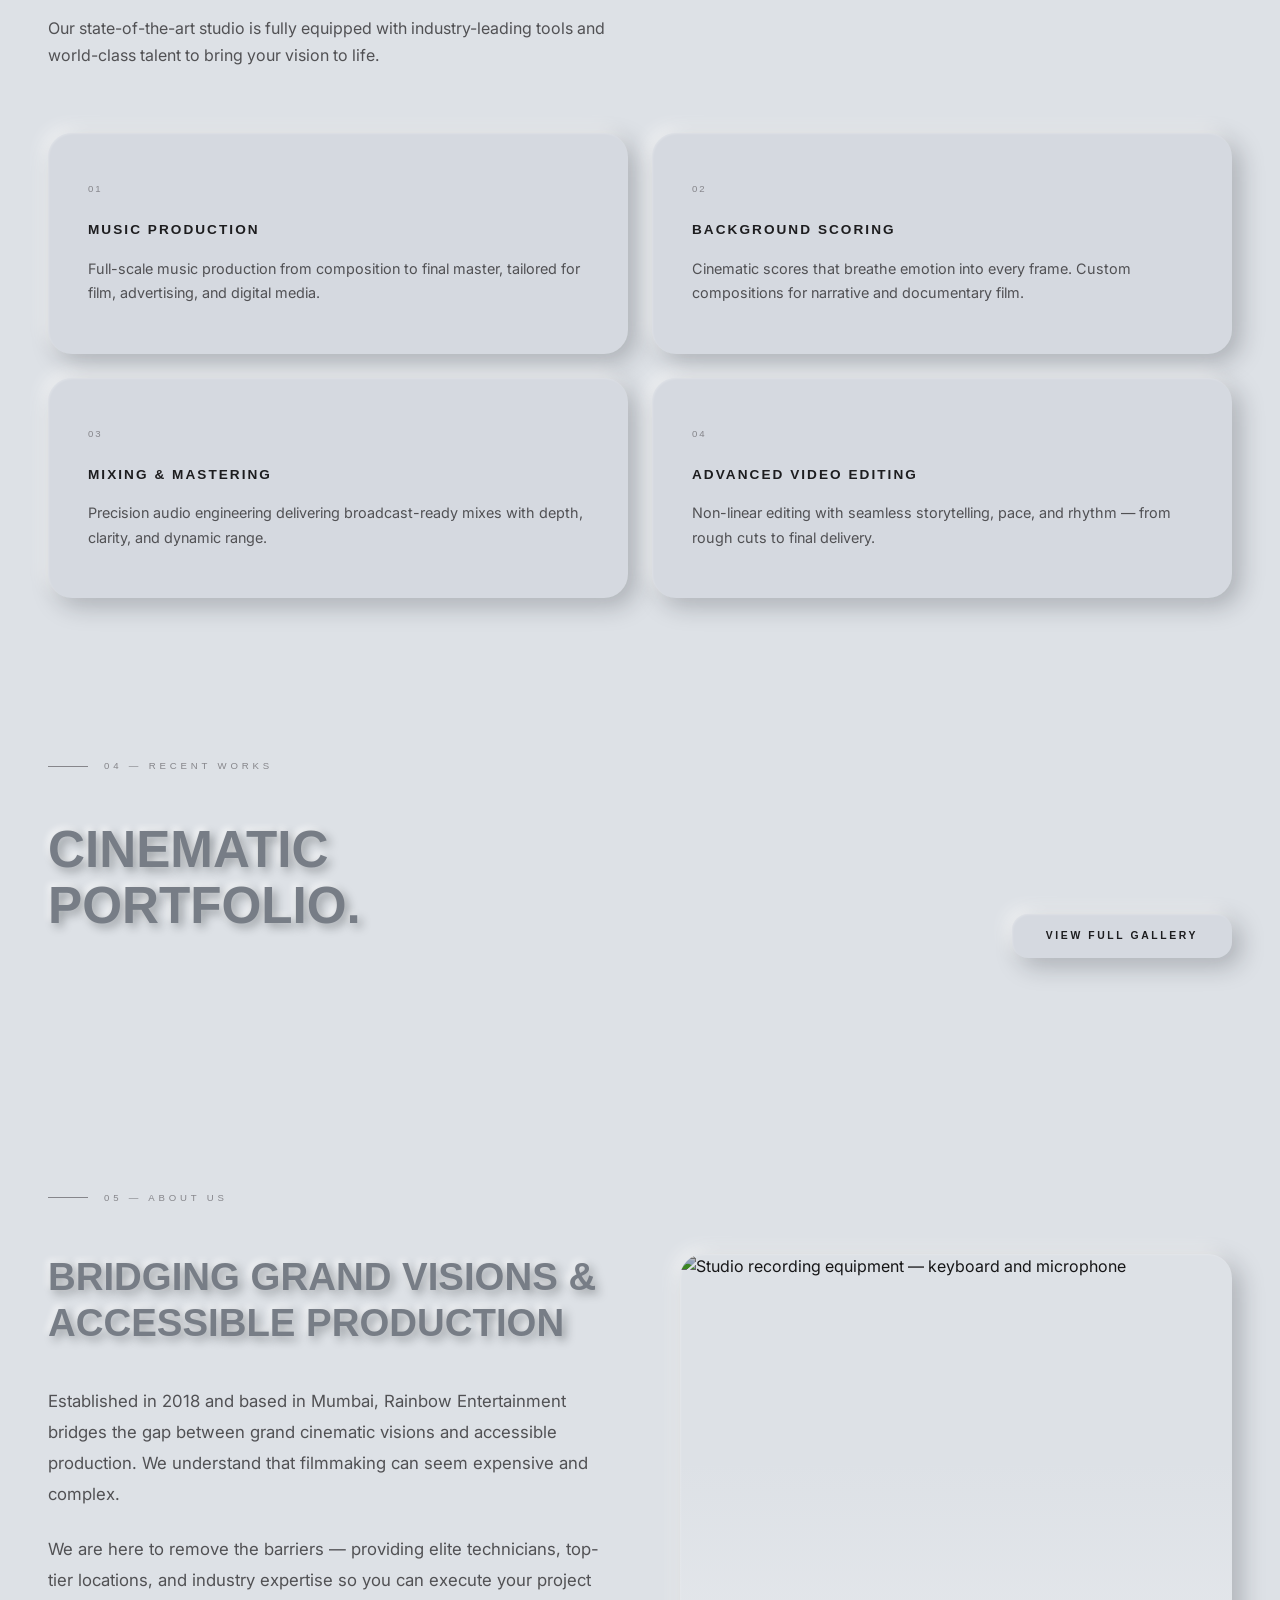
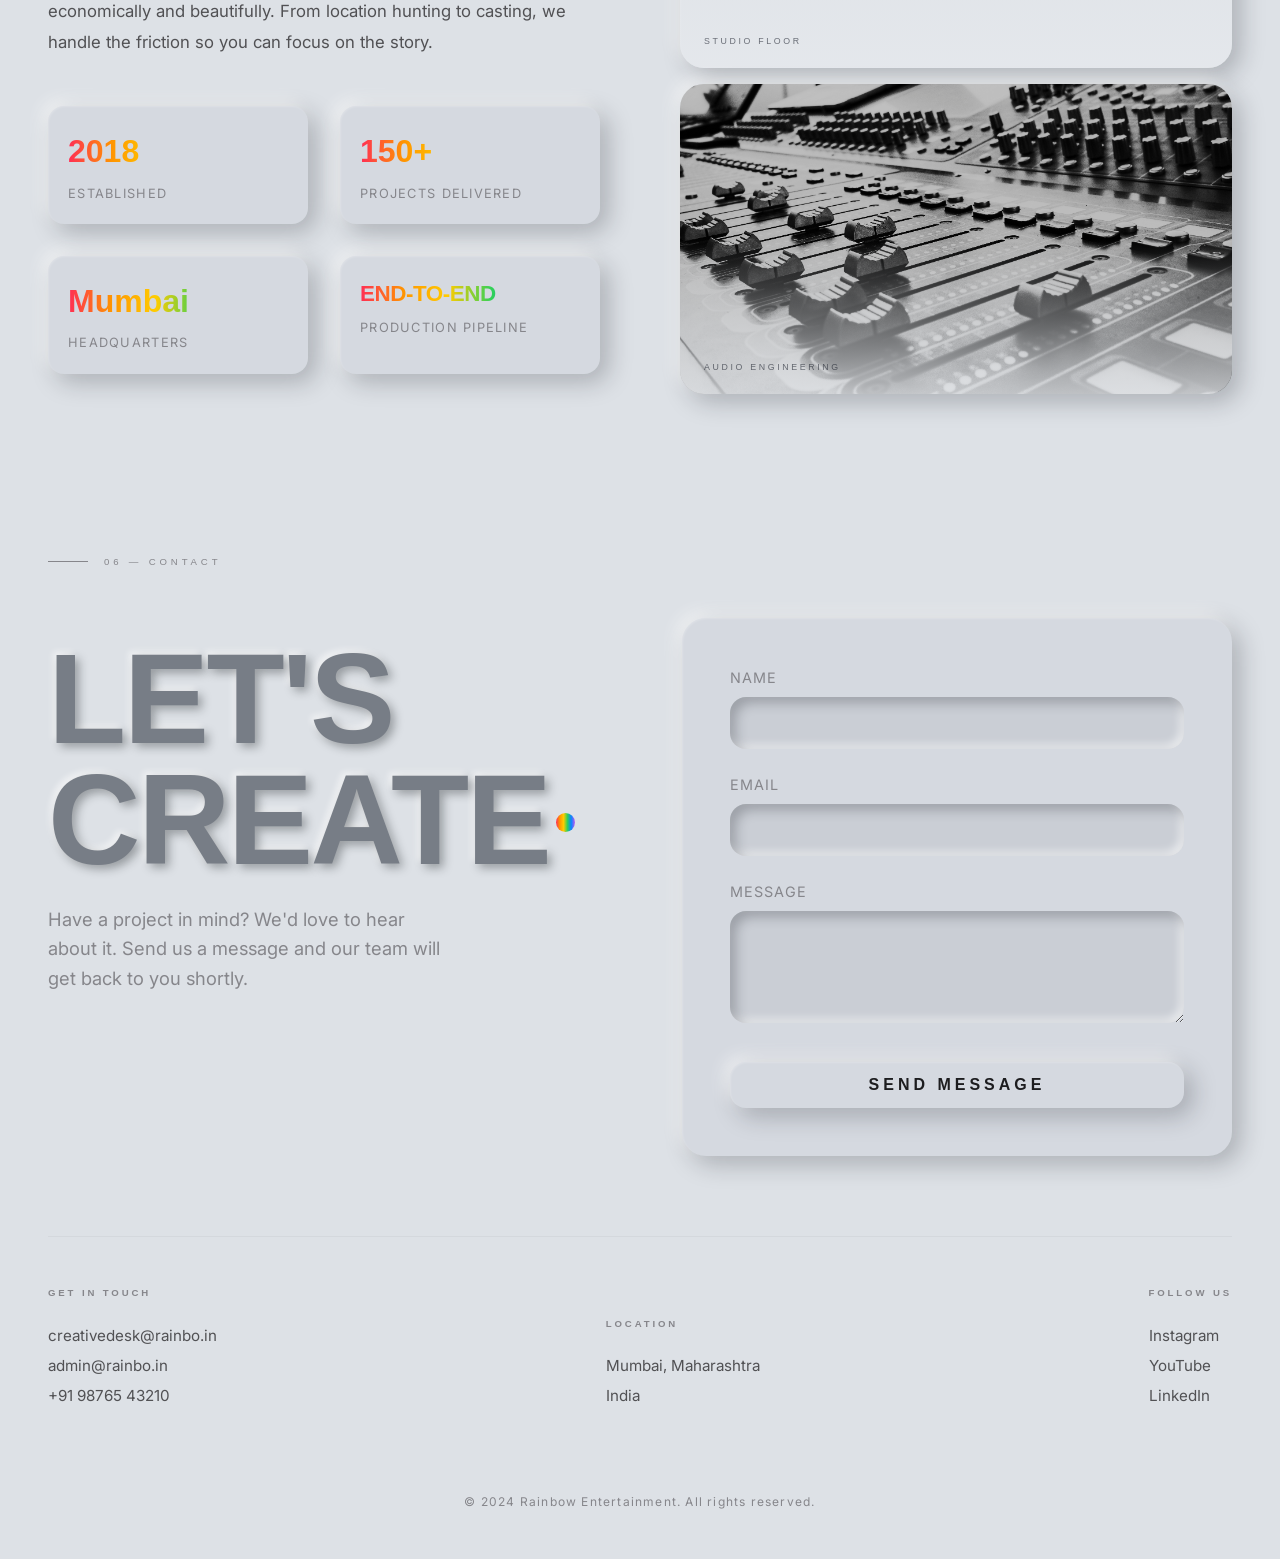
==== commit 69b6f8ce: "feat: implement animated rainbow branding and add cinematic logo reveal functionality" ====
--- a/index.html
+++ b/index.html
@@ -26,7 +26,9 @@
        HEADER / NAV
        ============================================ -->
   <header class="site-header" id="site-header">
-    <div class="site-logo">Rainbow</div>
+    <a href="/" class="site-logo" style="text-decoration: none; font-family: 'Georgia', 'Times New Roman', serif; font-weight: bold; font-size: 1.8rem; letter-spacing: 1px;">
+      <span style="color: rgb(220, 30, 38)">R</span><span style="color: rgb(245, 150, 25)">a</span><span style="color: rgb(240, 220, 60)">i</span><span style="color: rgb(60, 185, 75)">n</span><span style="color: rgb(35, 140, 200)">b</span><span style="color: rgb(70, 60, 180)">o</span><span style="color: rgb(140, 60, 155)">w</span>
+    </a>
     <a href="gallery.html" class="btn-gallery" id="btn-gallery">Gallery</a>
   </header>
 
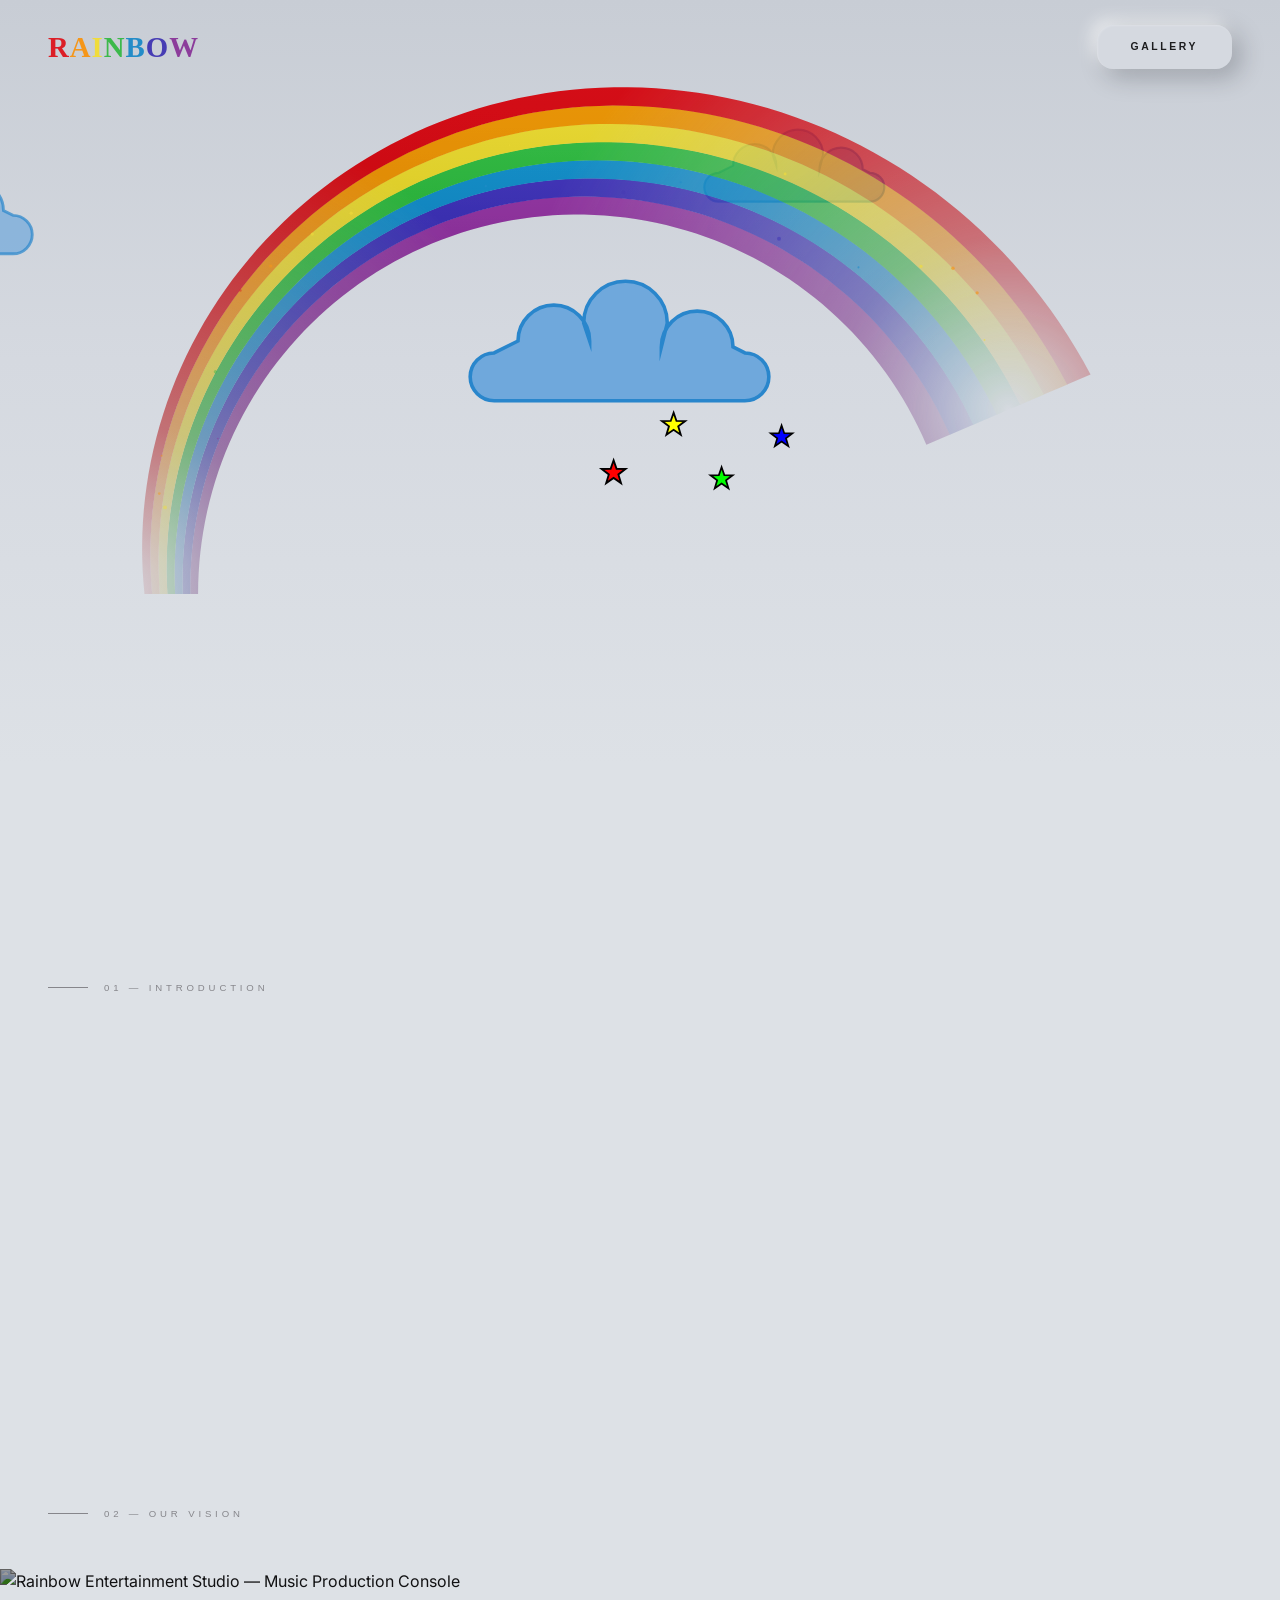
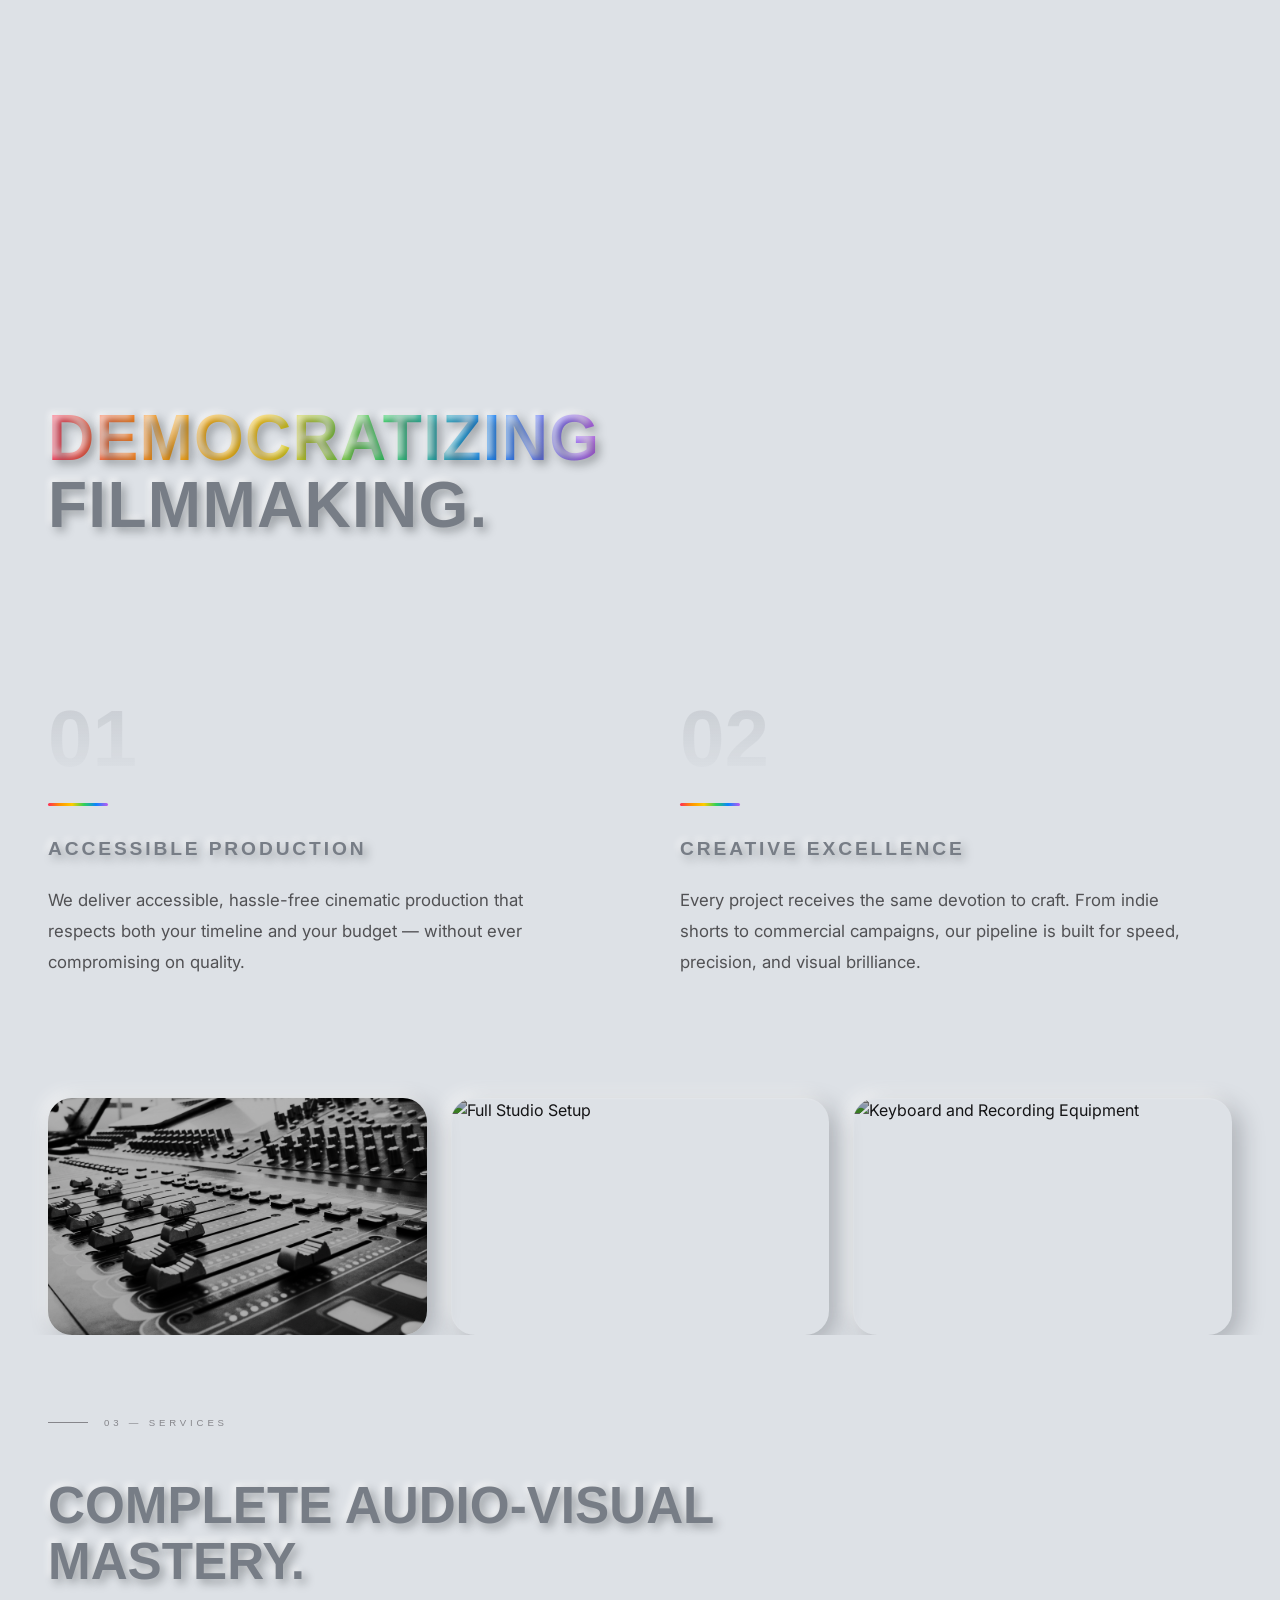
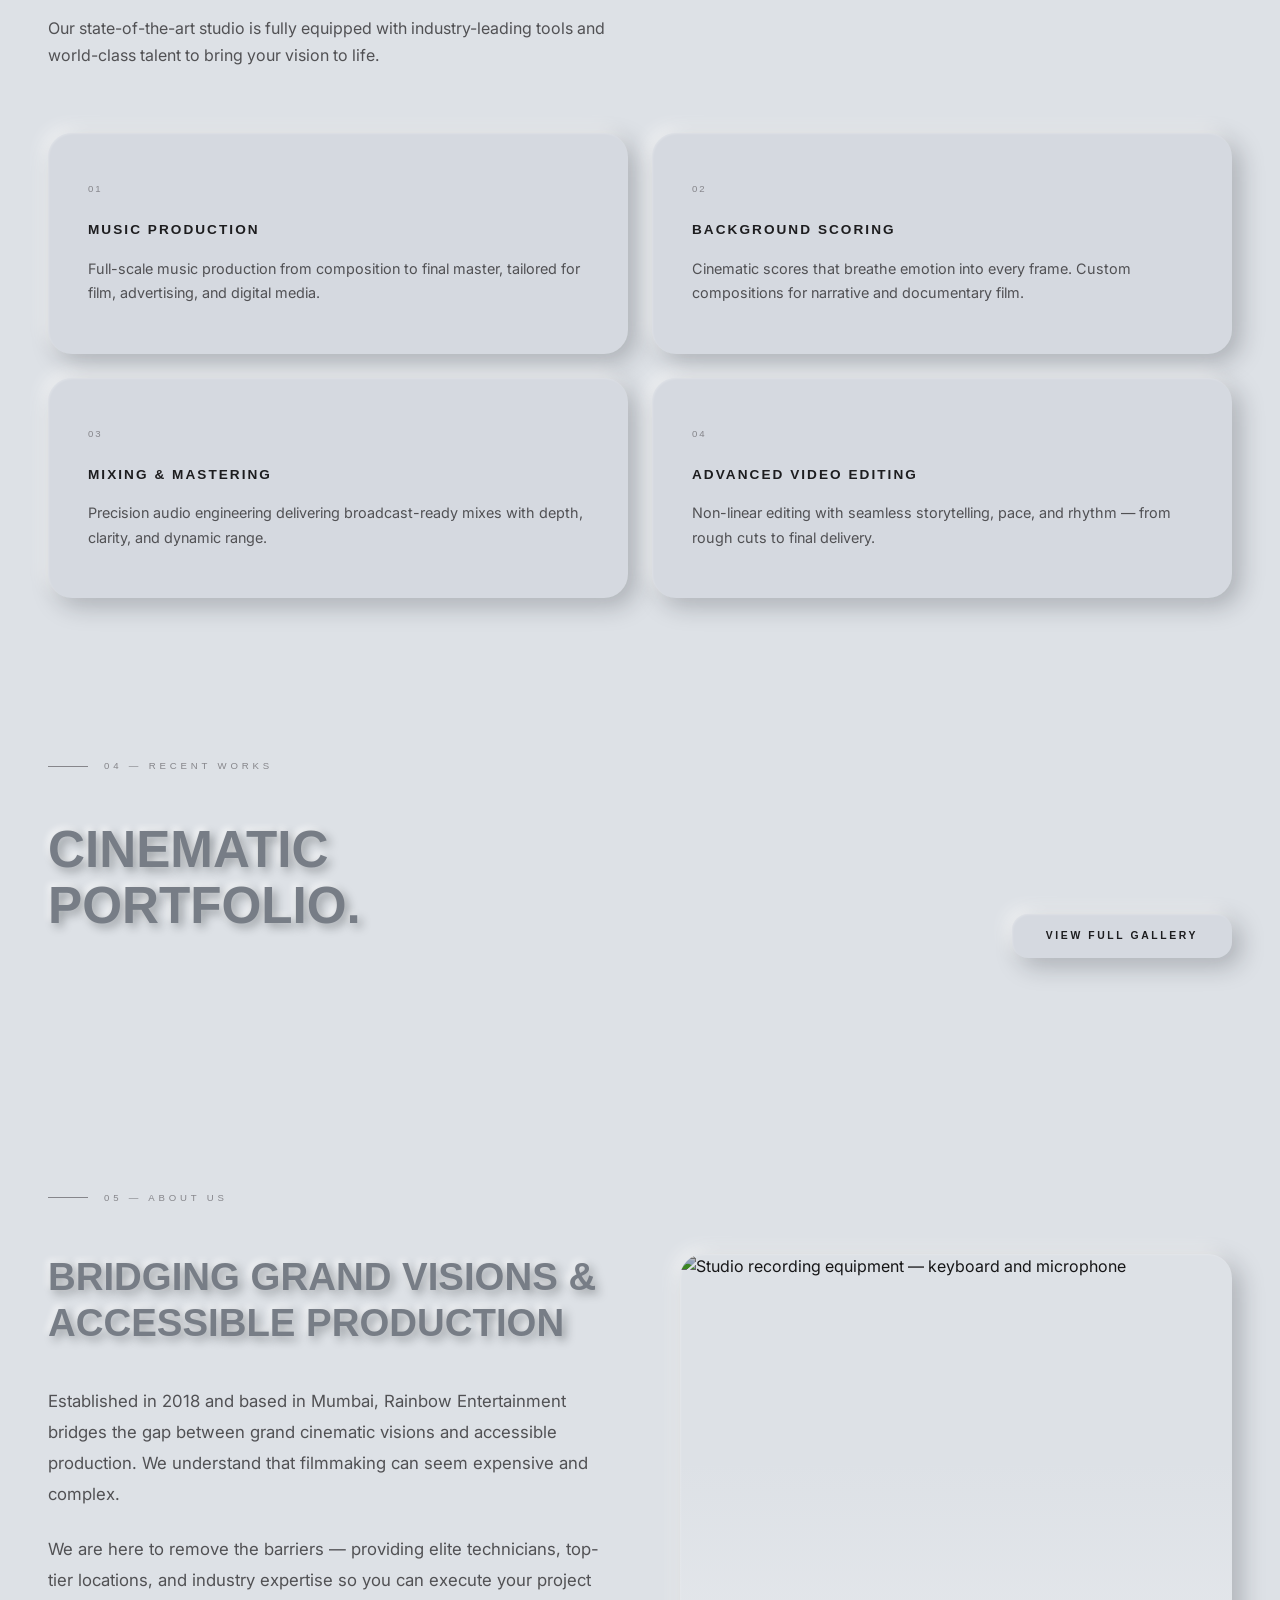
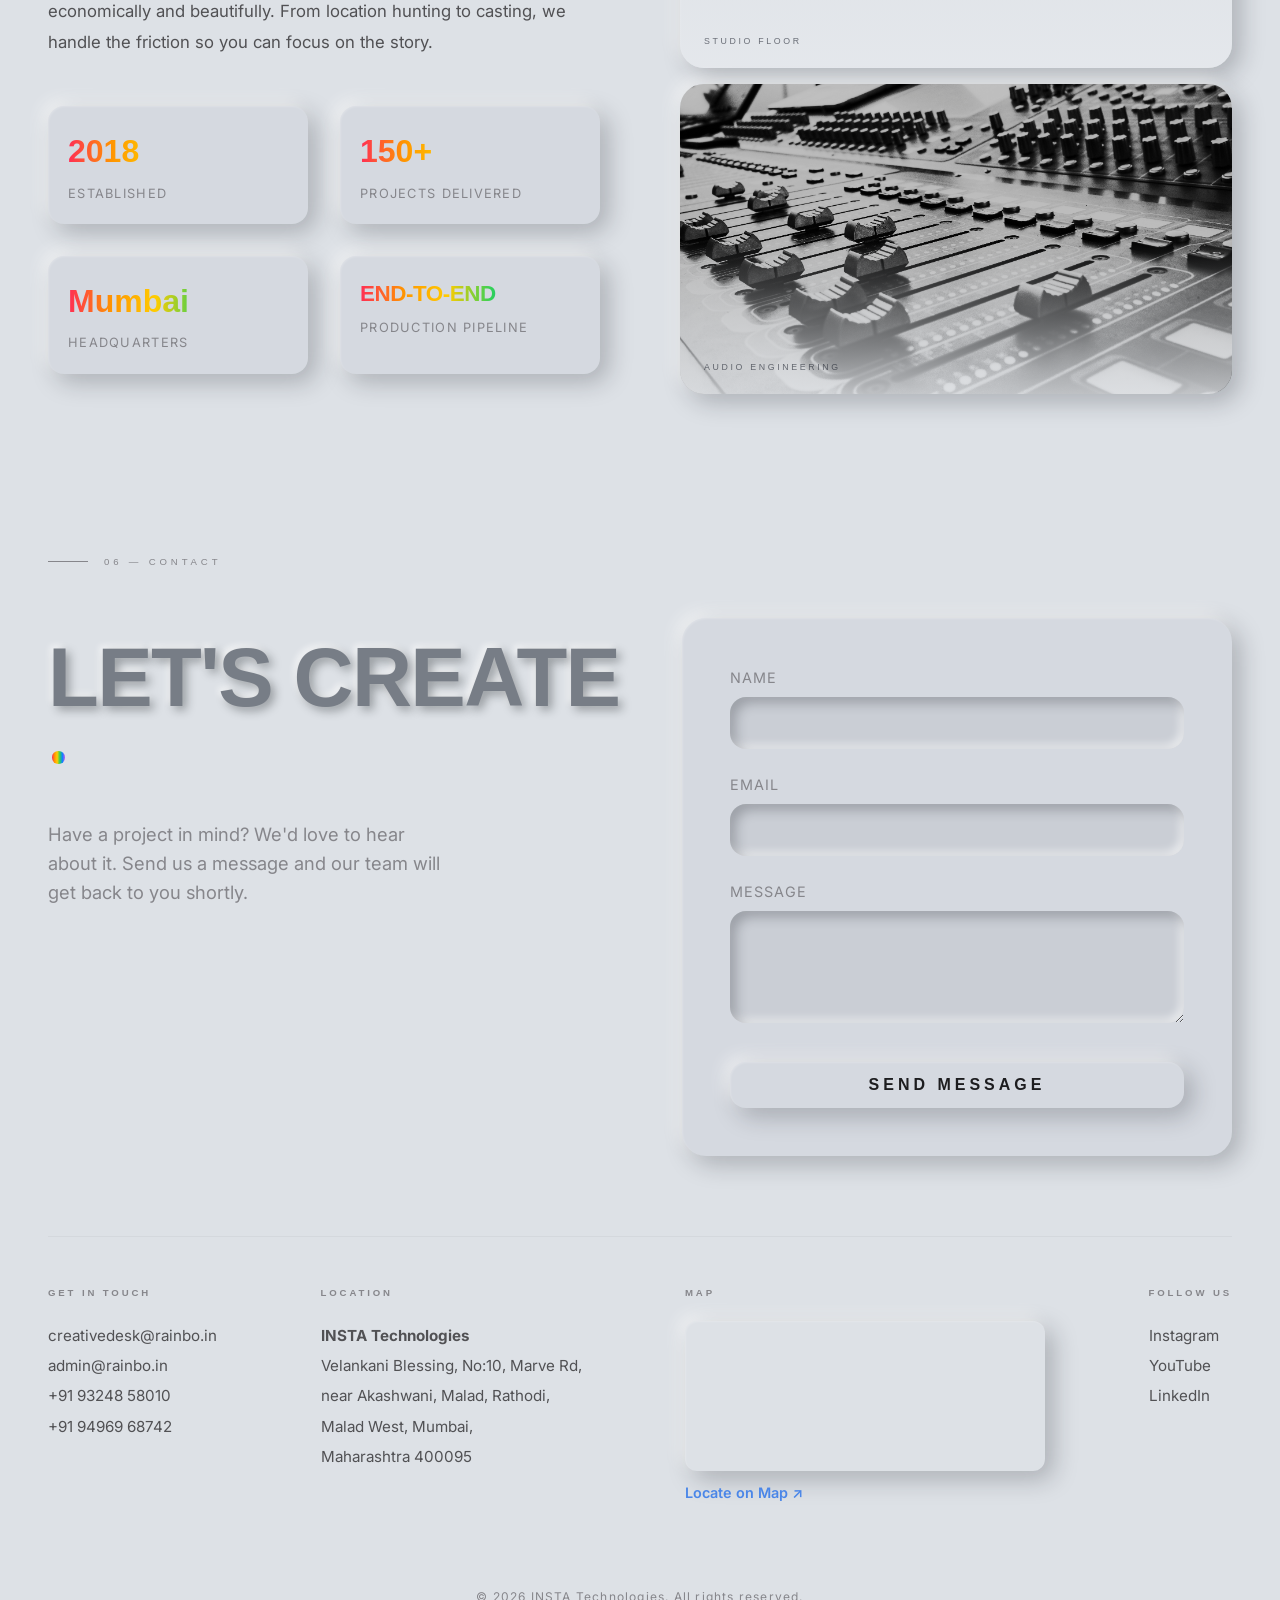
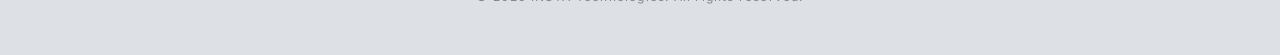
==== commit 65a56c23: "feat: update contact information and add integrated Google Maps to footer" ====
--- a/index.html
+++ b/index.html
@@ -285,11 +285,25 @@
             <h4>Get In Touch</h4>
             <a href="mailto:creativedesk@rainbo.in">creativedesk@rainbo.in</a>
             <a href="mailto:admin@rainbo.in">admin@rainbo.in</a>
-            <a href="tel:+919876543210">+91 98765 43210</a>
-          </div>
-          <div class="footer-col">
+            <a href="tel:+919324858010">+91 93248 58010</a>
+            <a href="tel:+919496968742">+91 94969 68742</a>
+          </div>
+          <div class="footer-col" style="max-width: 320px;">
             <h4>Location</h4>
-            <p>Mumbai, Maharashtra<br>India</p>
+            <p><strong>INSTA Technologies</strong><br>
+            Velankani Blessing, No:10, Marve Rd,<br>
+            near Akashwani, Malad, Rathodi,<br>
+            Malad West, Mumbai,<br>
+            Maharashtra 400095</p>
+          </div>
+          <div class="footer-col" style="flex: 1; min-width: 280px; max-width: 360px;">
+            <h4>Map</h4>
+            <div style="display: flex; flex-direction: column; gap: 8px;">
+              <iframe src="https://maps.google.com/maps?q=Velankani%20Blessing,%20No:10,%20Marve%20Rd,%20near%20Akashwani,%20Malad,%20Rathodi,%20Malad%20West,%20Mumbai,%20Maharashtra%20400095&t=&z=15&ie=UTF8&iwloc=&output=embed" width="100%" height="150" style="border:0; border-radius: 12px; box-shadow: var(--clay-shadow);" allowfullscreen="" loading="lazy"></iframe>
+              <a href="https://maps.app.goo.gl/1YPxAciDG615Vn8f6" target="_blank" rel="noopener noreferrer" style="display: inline-flex; align-items: center; gap: 6px; font-weight: 600; color: #4a86e8; font-size: 0.9rem;">
+                Locate on Map ↗
+              </a>
+            </div>
           </div>
           <div class="footer-col">
             <h4>Follow Us</h4>
@@ -297,10 +311,9 @@
             <a href="#">YouTube</a>
             <a href="#">LinkedIn</a>
           </div>
-
-        </div>
-
-        <p class="footer-copyright">&copy; 2024 Rainbow Entertainment. All rights reserved.</p>
+        </div>
+
+        <p class="footer-copyright">&copy; 2026 INSTA Technologies. All rights reserved.</p>
       </div>
     </footer>
 
--- a/static/style.css
+++ b/static/style.css
@@ -691,7 +691,7 @@
 
 .footer-cta {
   font-family: var(--font-heading);
-  font-size: clamp(3rem, 10vw, 10rem);
+  font-size: clamp(2.5rem, 6.5vw, 6.5rem);
   font-weight: 700;
   text-transform: uppercase;
   line-height: 0.95;
@@ -718,7 +718,7 @@
 .footer-bottom {
   display: flex;
   justify-content: space-between;
-  align-items: flex-end;
+  align-items: flex-start;
   padding-top: 48px;
   border-top: 1px solid var(--border-subtle);
   flex-wrap: wrap;
